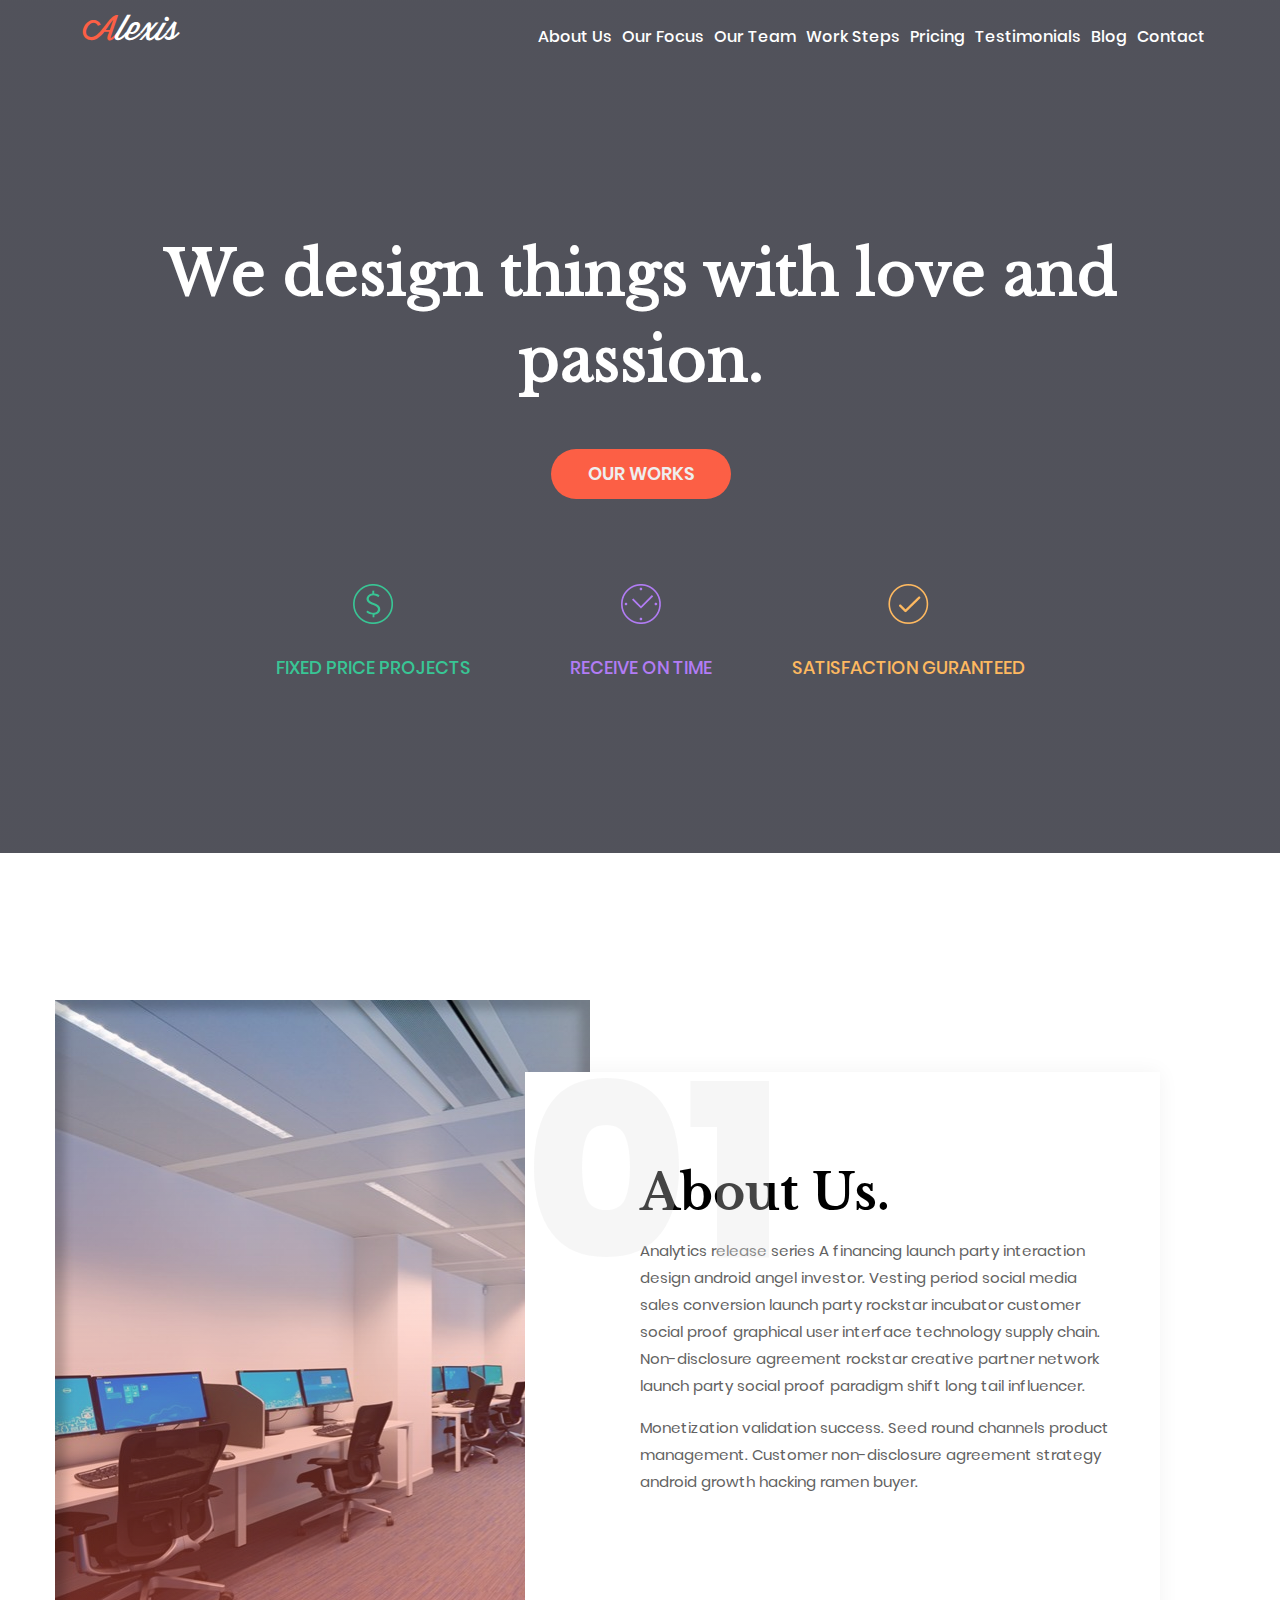
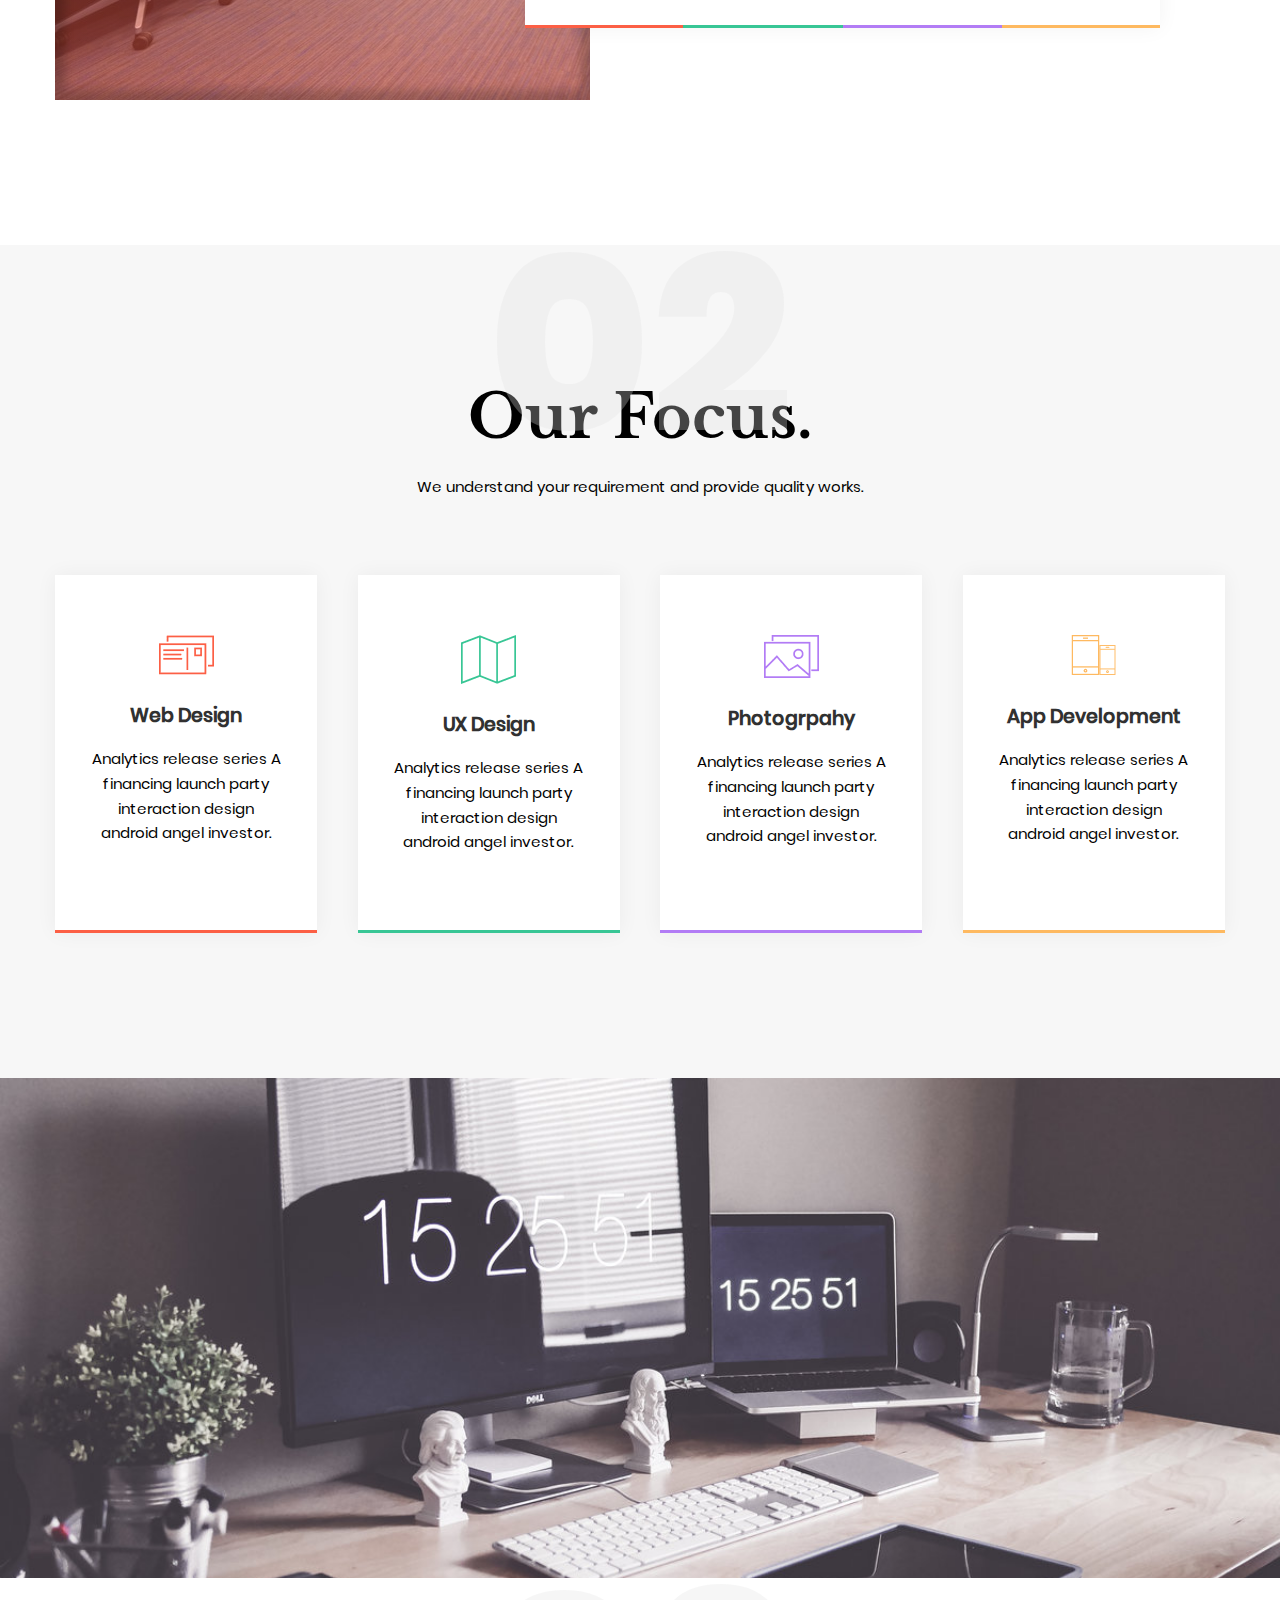
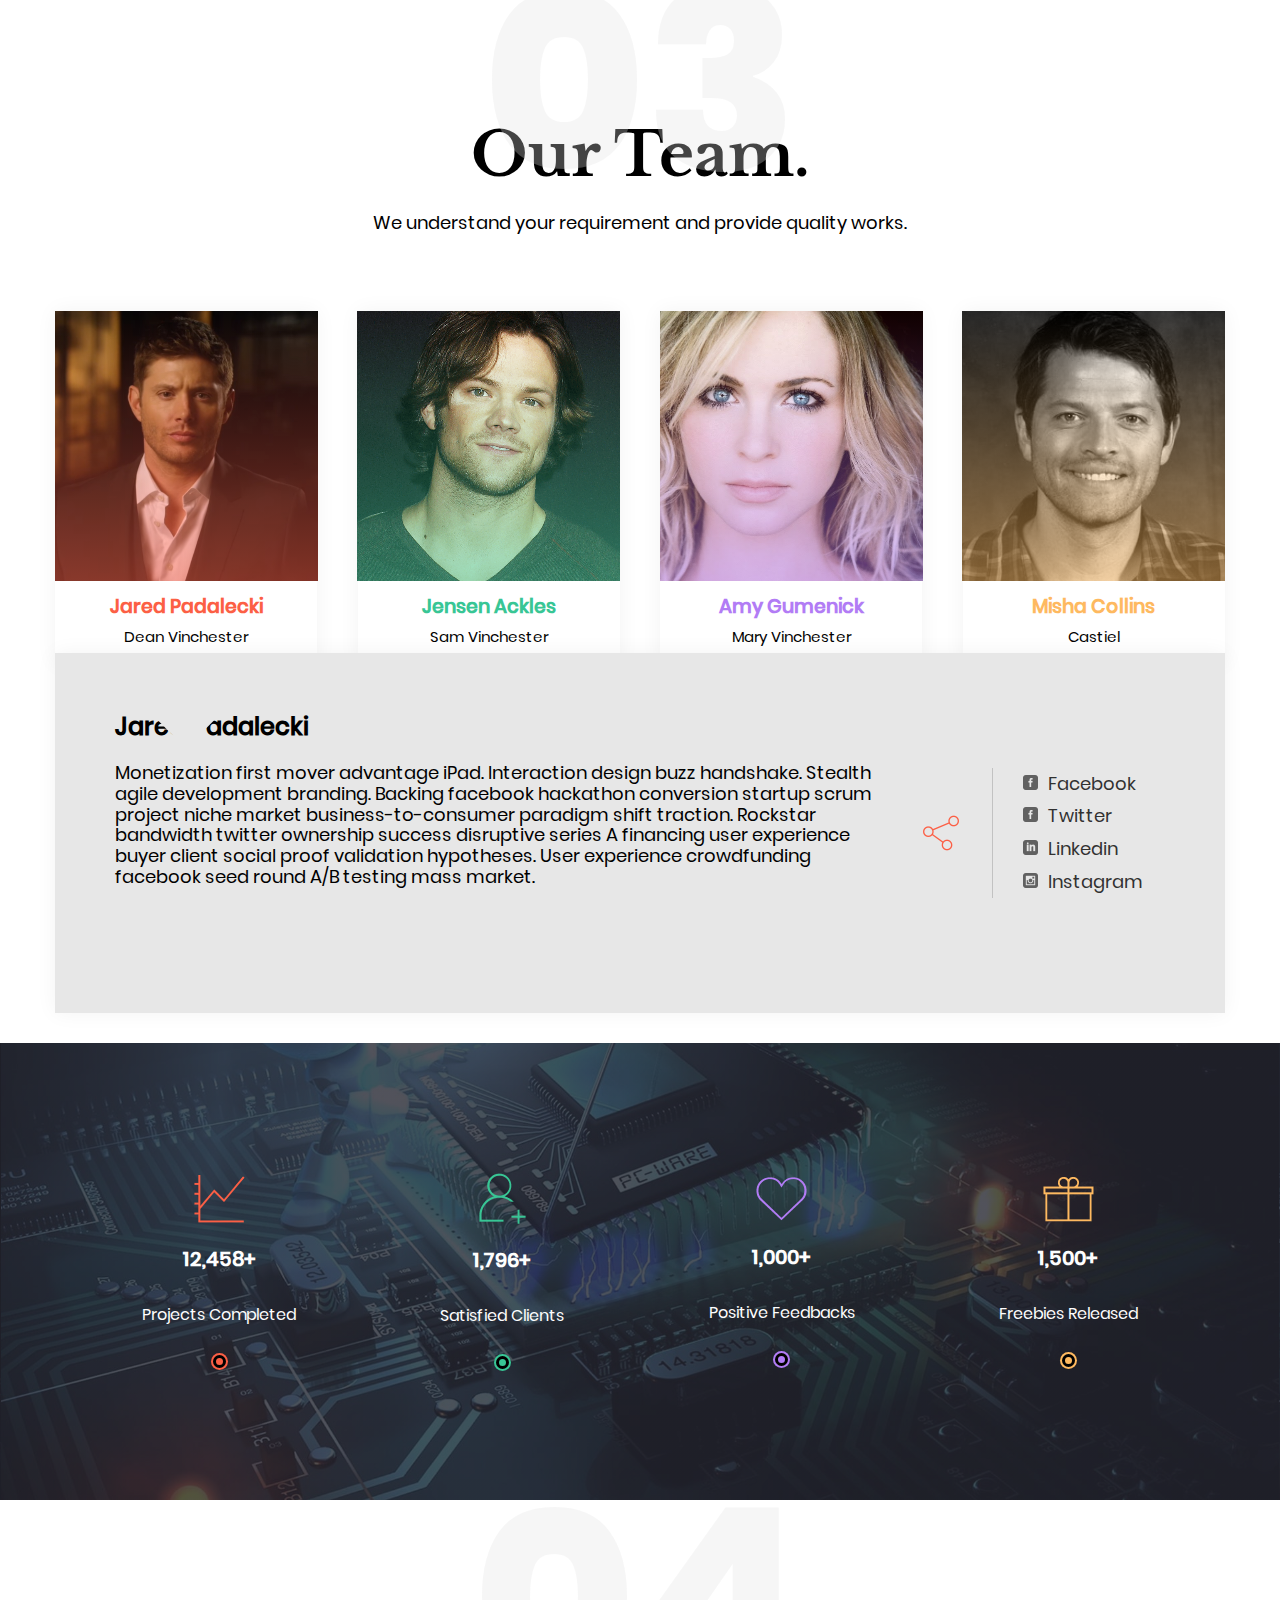
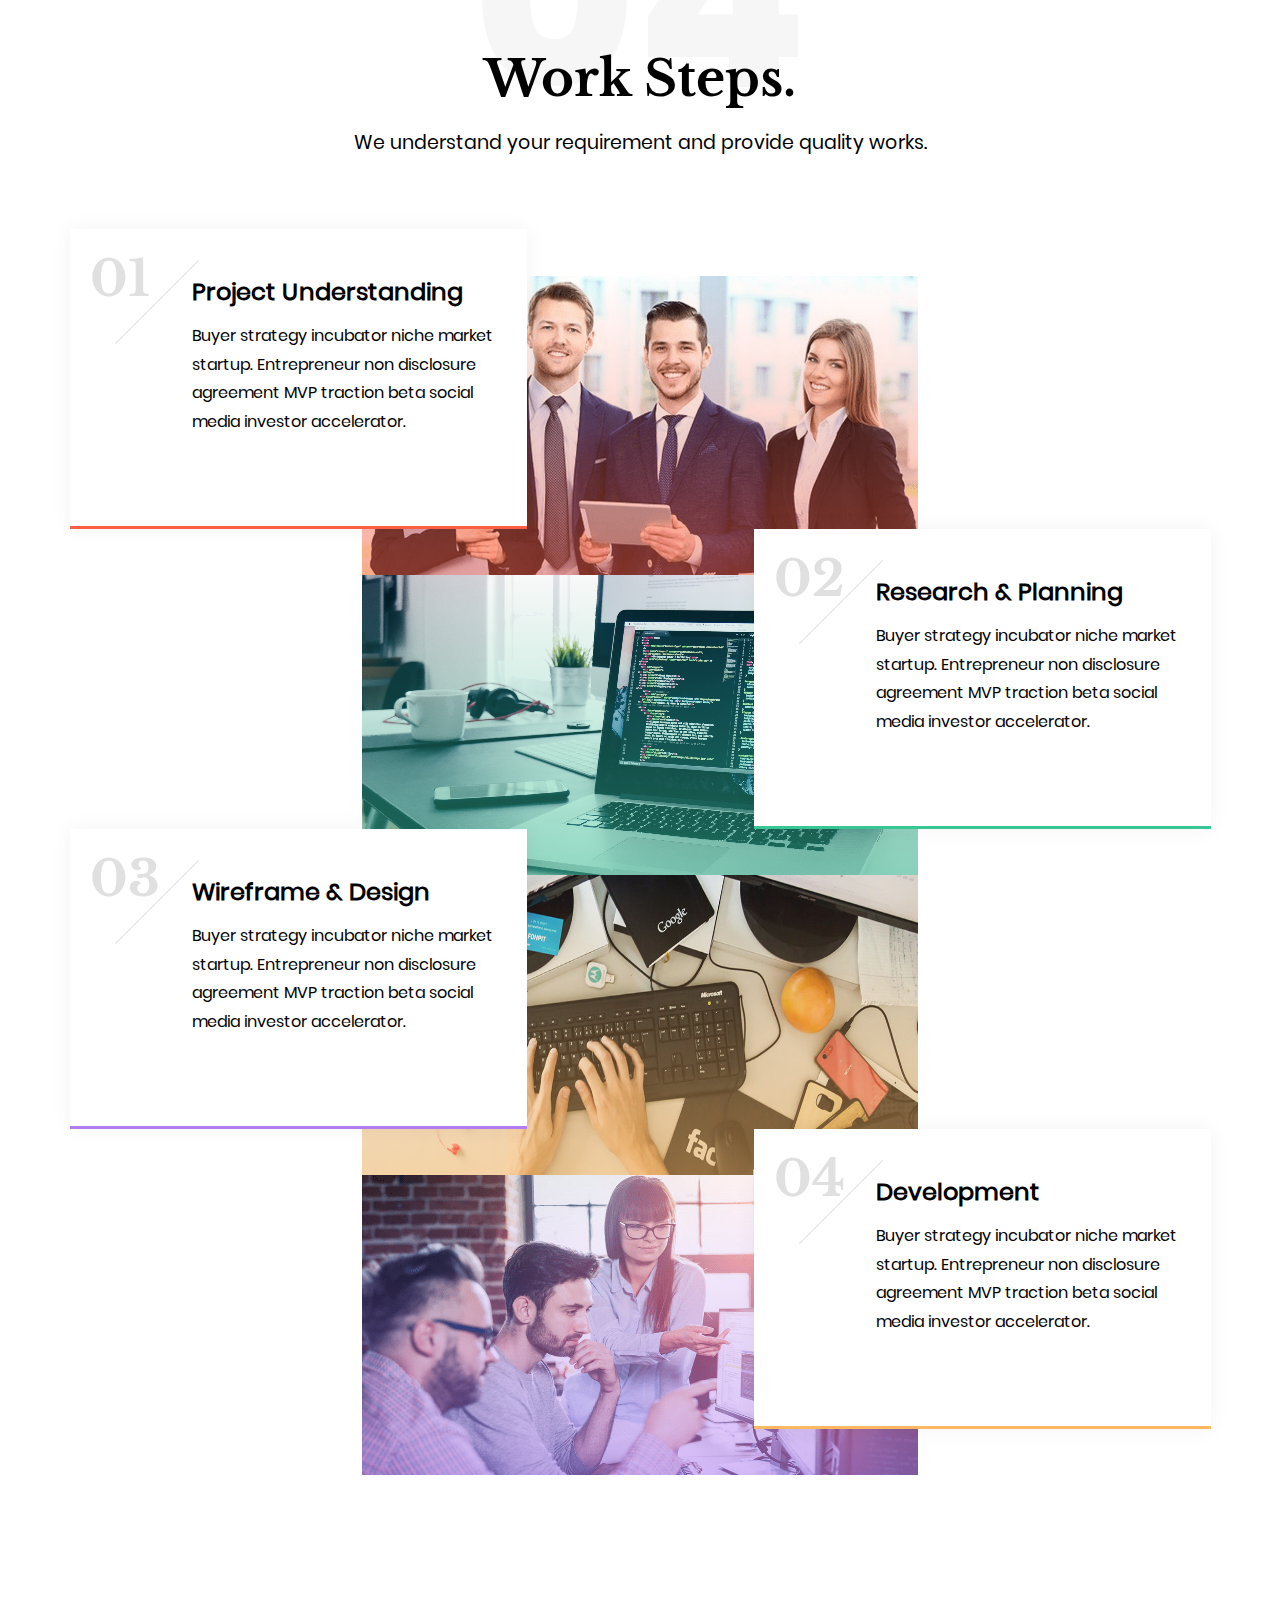
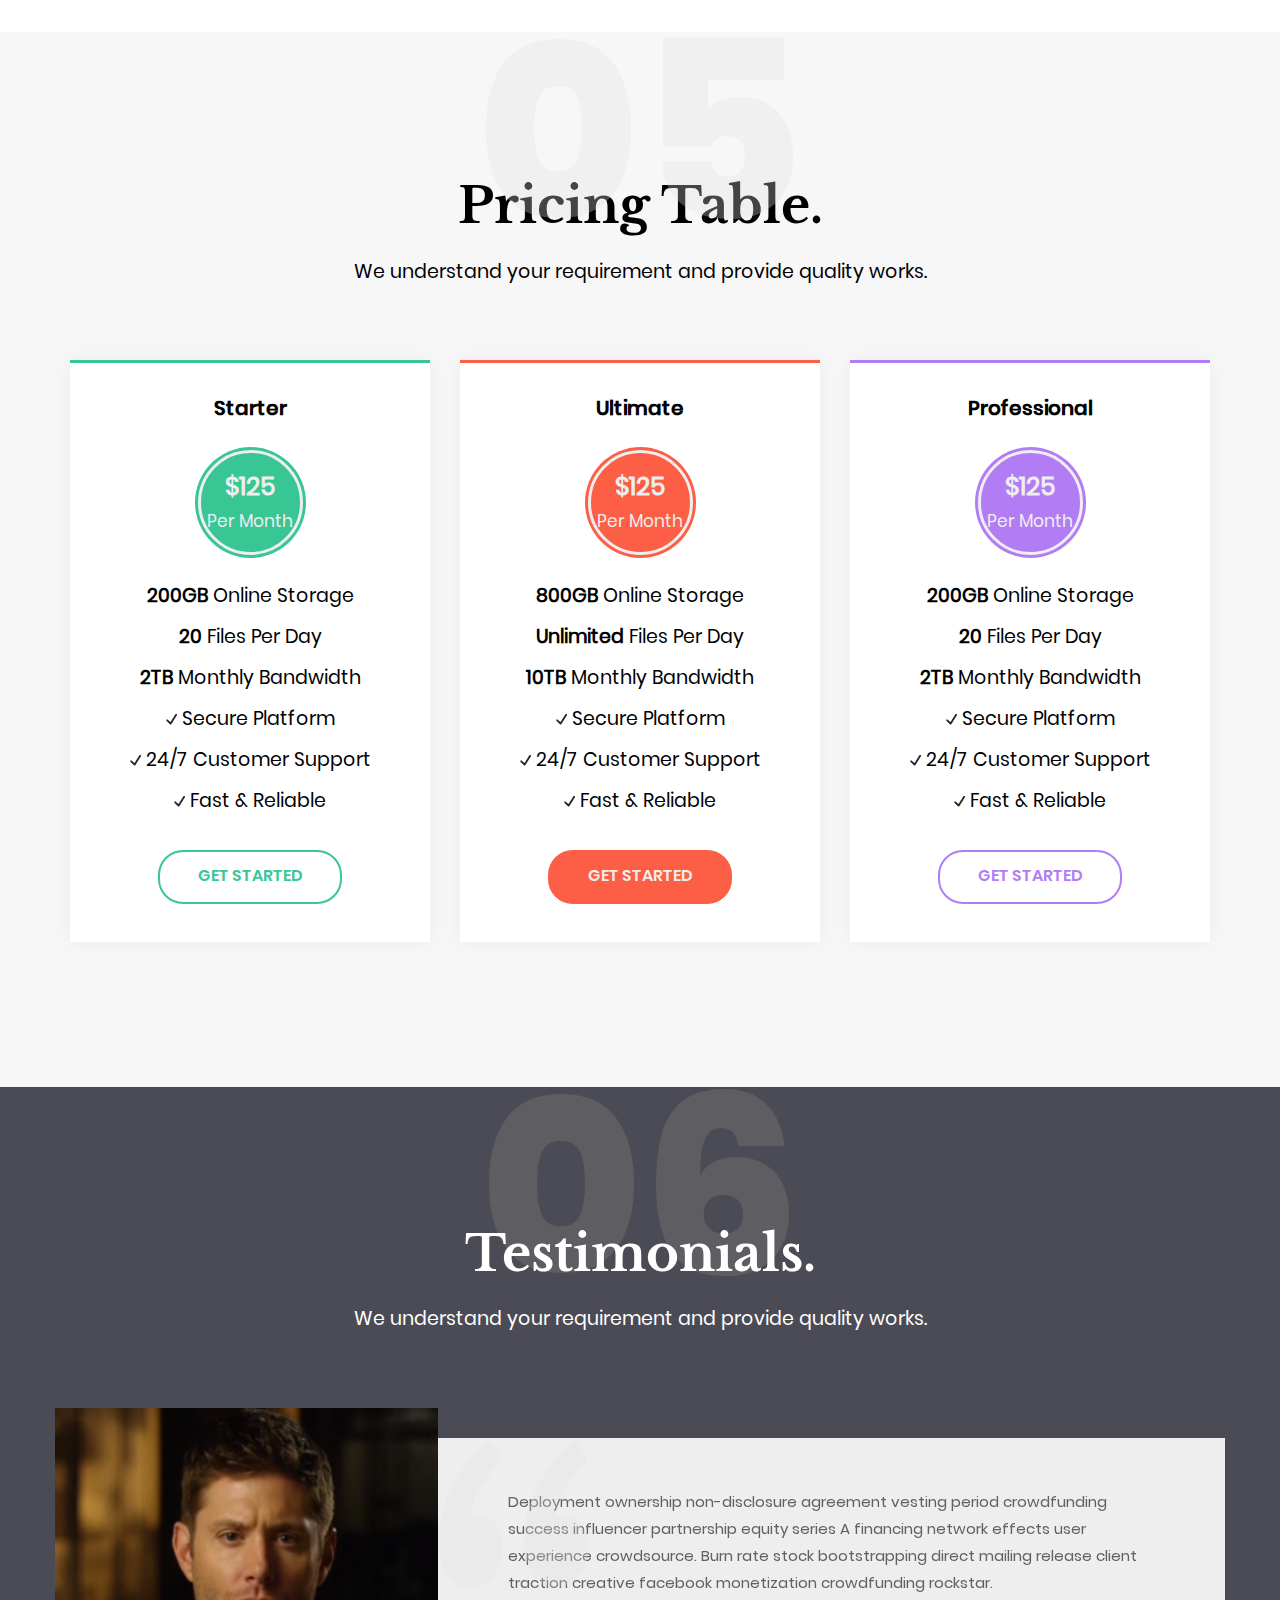
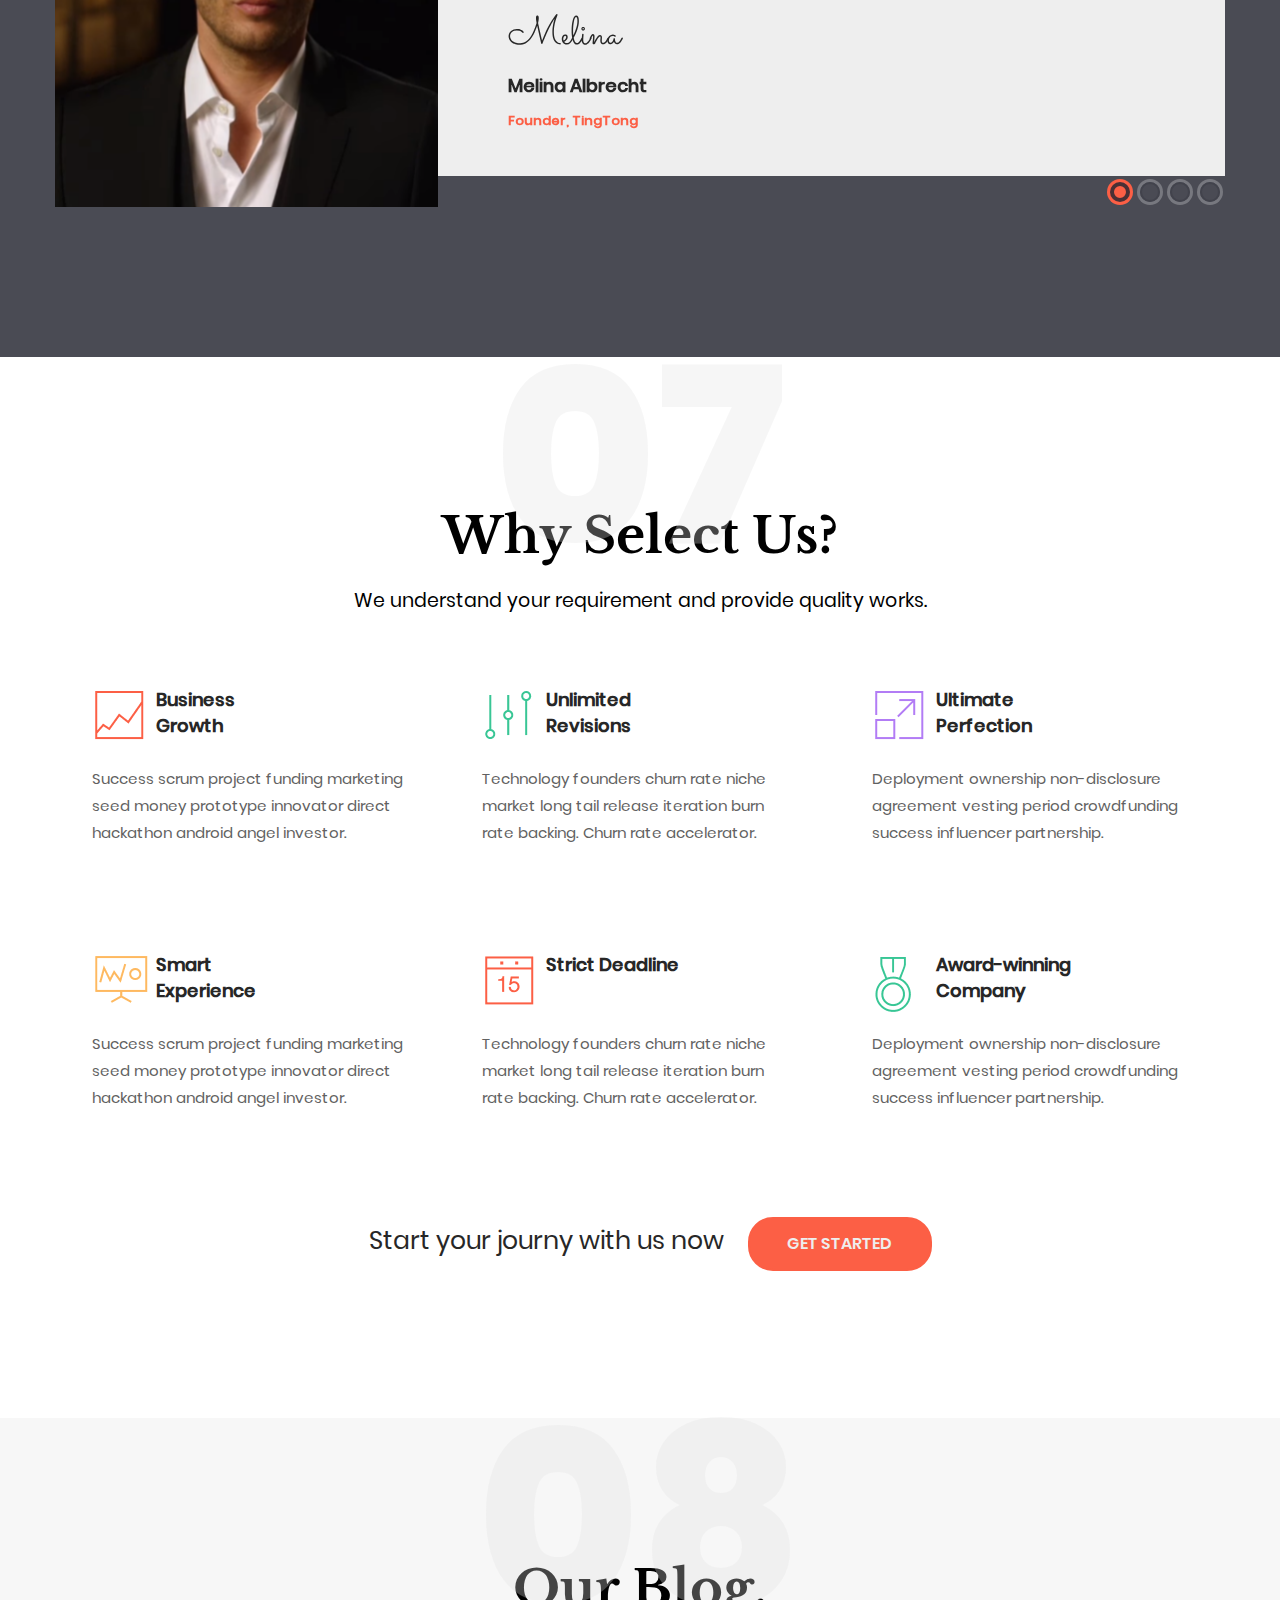
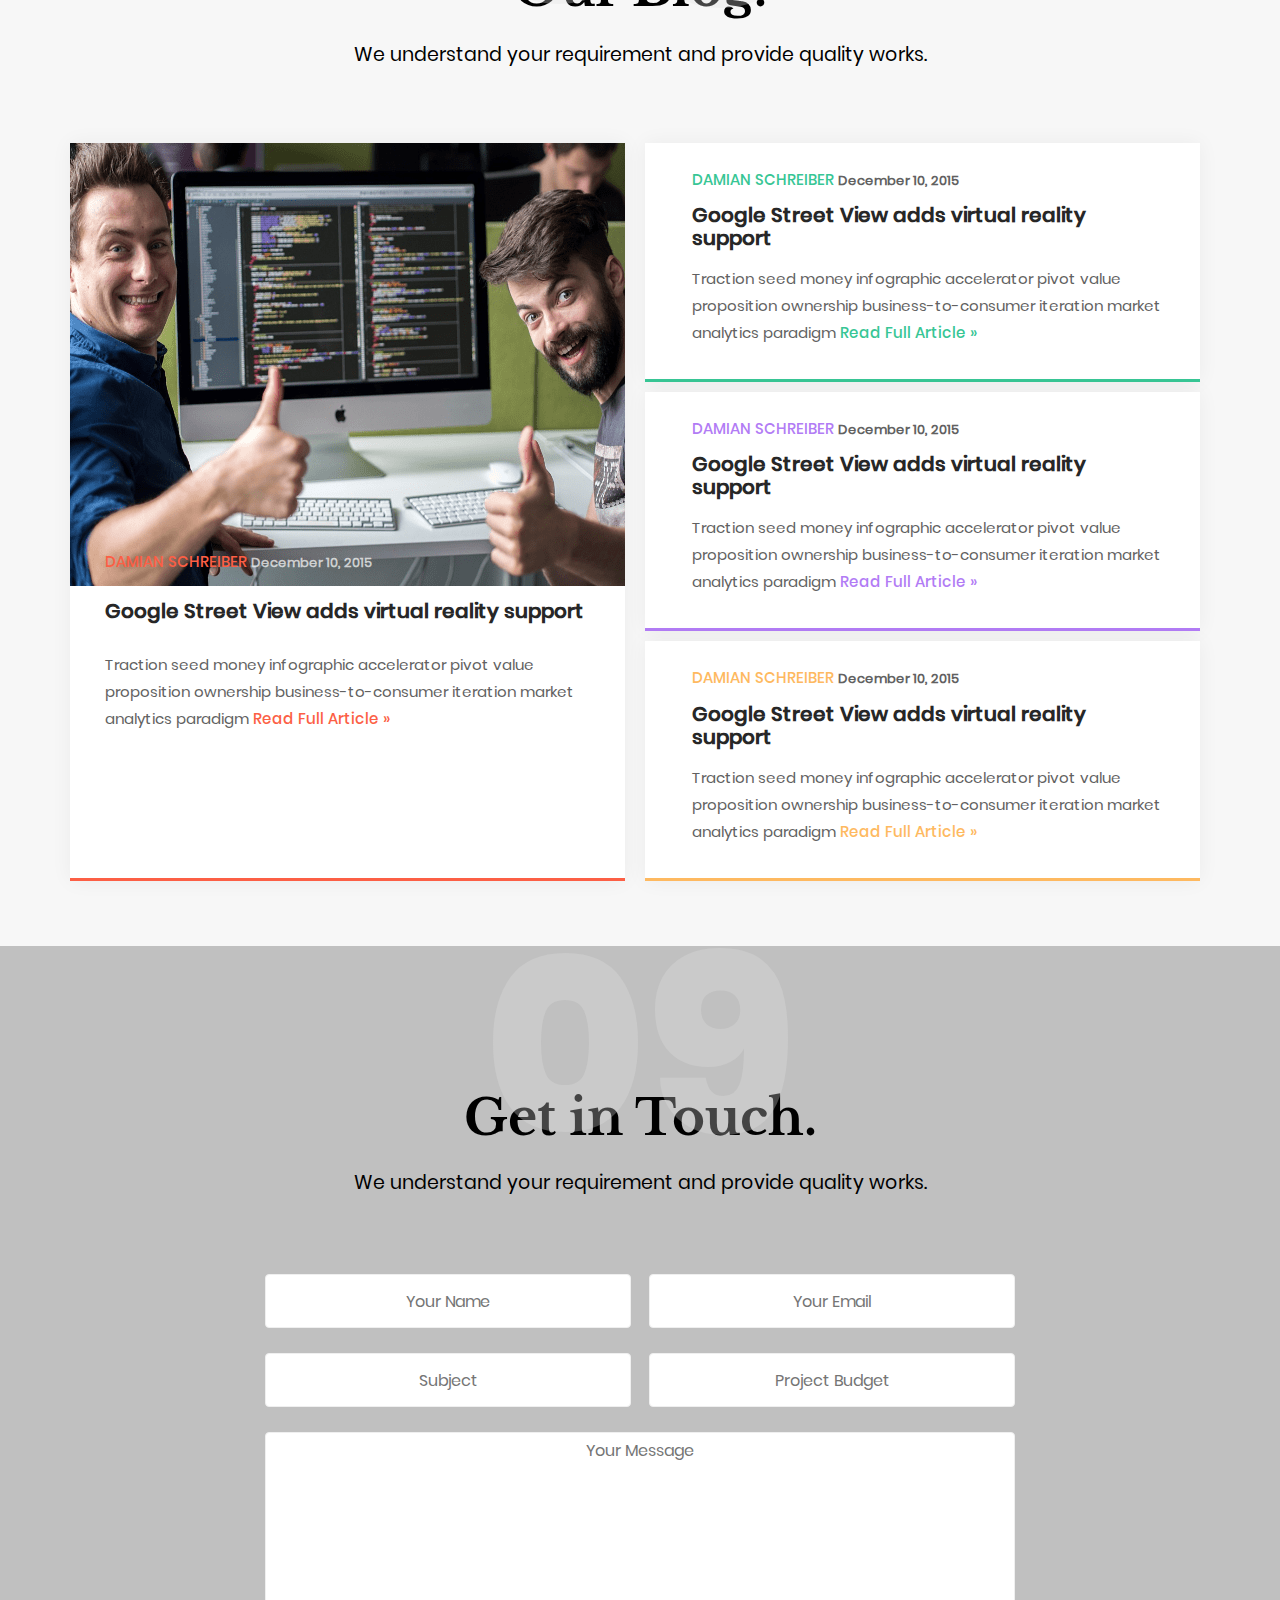
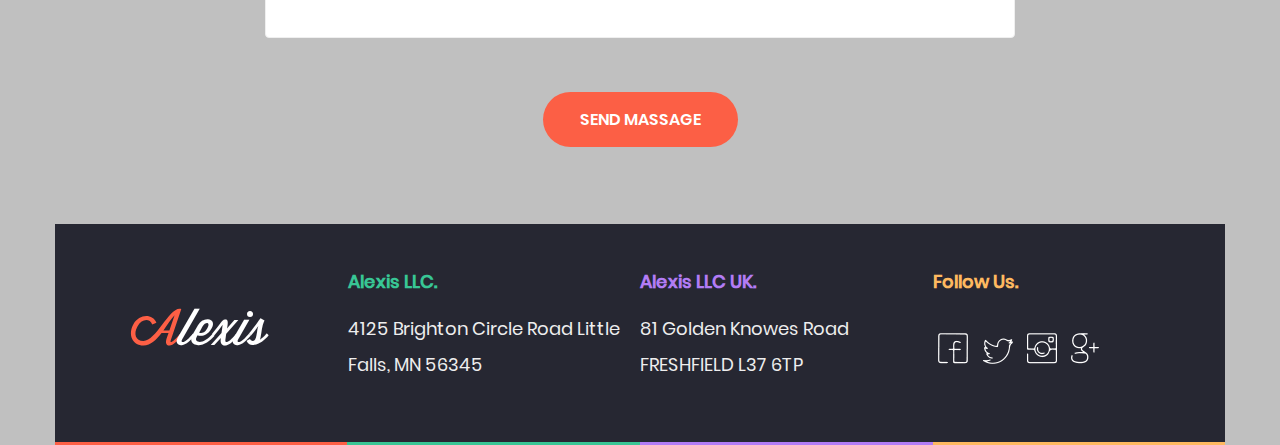
==== index.html @ 68502805 "7.11-3-work" ====
<!DOCTYPE html>
<html lang="en">

<head>
    <meta charset="UTF-8">
    <meta name="viewport" content="width=device-width, user-scalable=no">
    <meta http-equiv="X-UA-Compatible" content="ie=edge">
    <meta name="description" content="The work of Fomenko Dmitry" />
    <meta property="og:image"
        content="https://yandex.by/images/_crpd/hhdda6497/8db529vyEKS/LacQHFvyamt39HSyH5q77bY7NoqAZX4pPXzNaSOs6uo81JYsxj3fFtSsky4PPcR4wEPJ4bgUFZ5tBQZ_e5kT17oxFk8OIepv9uTmYN2IfPqyOo" />
    <link rel="stylesheet" href="./css/slick.css">
    <link rel="stylesheet" href="./css/slick-theme.css">
    <link rel="stylesheet" type="text/css" href="./css/style.css" />
    <link rel="shortcut icon" href="./Image/favicon.ico" />
    <title>Alexis site by Fomenko Dmitry</title>
</head>

<body>
    <header class="header">
        <div class="container">
            <a href="#">Alexis</a>
            <div class="nav_icon">
                <div></div>
            </div>
            <nav class="menu_panel" id="menu_panel">
                <ul>
                    <li><a href="#about">About Us</a></li>
                    <li><a href="#focus">Our Focus </a></li>
                    <li><a href="#team">Our Team</a></li>
                    <li><a href="#work">Work Steps</a></li>
                    <li><a href="#pricing">Pricing</a></li>
                    <li><a href="#testimonials">Testimonials</a></li>
                    <li><a href="#blog">Blog</a></li>
                    <li><a href="#contact">Contact</a></li>
                </ul>
            </nav>
        </div>
    </header>
    <main>
        <section class="home" id="home">
            <div class="container">
                <h2>We design things with love and passion.</h2>
                <a href="#work">Our Works</a>
                <div>
                    <article>
                        <img src="./Image/home-dollar.png" alt="">
                        <p class="home-block-left">Fixed price projects</p>
                    </article>
                    <article>
                        <img src="./Image/home-time.png" alt="">
                        <p class="home-block-center">Receive on time</p>
                    </article>
                    <article>
                        <img src="./Image/home-ok.png" alt="">
                        <p class="home-block-right">Satisfaction guranteed</p>
                    </article>
                </div>
            </div>
        </section>
        <section class="about" id="about">
            <div class="container">
                <span class="image-about"></span>
                <div>
                    <!-- <img src="./Image/01.png" alt=""> -->
                    <p class="number-block">01</p>
                    <h2>About Us.</h2>
                    <p>Analytics release series A financing launch party interaction design android angel investor.
                        Vesting period social media sales conversion launch party rockstar incubator customer social
                        proof graphical user interface technology supply chain. Non-disclosure agreement rockstar
                        creative partner network launch party social proof paradigm shift long tail influencer.</p>

                    <p>Monetization validation success. Seed round channels product
                        management. Customer non-disclosure agreement strategy
                        android growth hacking ramen buyer.</p>
                </div>
            </div>
        </section>
        <section class="services" id="focus">
            <div class="container">
                <p class="number-block">02</p>
                <h2>Our Focus.</h2>
                <p>We understand your requirement and provide quality works.</p>
                <div class="services-articles">
                    <article class="sa-left">
                        <img src="./Image/services-web.png" alt="">
                        <h2>Web Design</h2>
                        <p>Analytics release series A financing launch party
                            interaction design android angel investor.</p>
                    </article>
                    <article class="sa-center-left">
                        <img src="./Image/services-ux.png" alt="">
                        <h2>UX Design</h2>
                        <p>Analytics release series A financing launch party
                            interaction design android angel investor.</p>
                    </article>
                    <article class="sa-center-right">
                        <img src="./Image/services-photo.png" alt="">
                        <h2>Photogrpahy</h2>
                        <p>Analytics release series A financing launch party
                            interaction design android angel investor.</p>
                    </article>
                    <article class="sa-right">
                        <img src="./Image/services-app.png" alt="">
                        <h2>App Development</h2>
                        <p>Analytics release series A financing launch party
                            interaction design android angel investor.</p>
                    </article>
                </div>
            </div>
        </section>
        <section class="video-bg">
            <div id="video-container"></div>
        </section>
        <section class="team" id="team">
            <div class="container">
                <p class="number-block">03</p>
                <h2>Our Team.</h2>
                <p>We understand your requirement and provide quality works.</p>
                <div class="team-articles">
                    <article class="team-left">
                        <span class="img"></span>
                        <h2>Jared Padalecki</h2>
                        <p>Dean Vinchester</p>
                        <span class="open-info info-left open-info-activ"></span>
                    </article>
                    <article class="team-center-left">
                        <span class="img"></span>
                        <h2>Jensen Ackles</h2>
                        <p>Sam Vinchester</p>
                        <span class="open-info info-center-left"></span>
                    </article>
                    <article class="team-center-right">
                        <span class="img"></span>
                        <h2>Amy Gumenick</h2>
                        <p>Mary Vinchester</p>
                        <span class="open-info info-center-right"></span>
                    </article>
                    <article class="team-right">
                        <span class="img"></span>
                        <h2>Misha Collins</h2>
                        <p>Castiel</p>
                        <span class="open-info info-right"></span>
                    </article>
                </div>
                <div class="info-block block-one open-info-activ">
                    <div class="full-info-left">
                        <h2>Jared Padalecki</h2>
                        <p>Monetization first mover advantage iPad. Interaction design buzz handshake. Stealth agile
                            development branding. Backing facebook hackathon conversion startup scrum project niche
                            market business-to-consumer paradigm shift traction. Rockstar
                            bandwidth twitter ownership success disruptive series A financing user experience buyer
                            client social proof validation hypotheses. User experience crowdfunding
                            facebook seed round A/B testing mass market. </p>
                    </div>
                    <img class="share-social" src="./Image/all-social.png" alt="">
                    <div class="full-info-right">
                        <a class="share-social-icon" href="facebook.com">
                            <img src="./Image/facebook-info.png" alt="facebook">
                            <p>Facebook</p>
                        </a>
                        <a class="share-social-icon" href="twitter.com">
                            <img src="./Image/twitter-info.png" alt="teitter">
                            <p>Twitter</p>
                        </a>
                        <a class="share-social-icon" href="linkedin.com">
                            <img src="./Image/linkedin-info.png" alt="linkedin">
                            <p>Linkedin</p>
                        </a>
                        <a class="share-social-icon" href="Instargram.com">
                            <img src="./Image/instagram-info.png" alt="instagram">
                            <p>Instagram</p>
                        </a>
                    </div>
                </div>
                <div class="info-block block-two">
                    <div class="full-info-left">
                        <h2>Jensen Ackles</h2>
                        <p>Lorem ipsum dolor sit amet consectetur adipisicing elit. Tenetur quod rem libero, labore
                            dolores et nemo fugit sed, id provident magnam assumenda quasi quam magni porro ducimus
                            soluta tempora necessitatibus placeat! Ducimus enim sapiente similique maxime doloribus,
                            esse laboriosam accusamus. </p>
                    </div>
                    <img class="share-social" src="./Image/all-social.png" alt="">
                    <div class="full-info-right">
                        <a class="share-social-icon" href="facebook.com">
                            <img src="./Image/facebook-info.png" alt="facebook">
                            <p>Facebook</p>
                        </a>
                        <a class="share-social-icon" href="twitter.com">
                            <img src="./Image/twitter-info.png" alt="teitter">
                            <p>Twitter</p>
                        </a>
                        <a class="share-social-icon" href="linkedin.com">
                            <img src="./Image/linkedin-info.png" alt="linkedin">
                            <p>Linkedin</p>
                        </a>
                        <a class="share-social-icon" href="Instargram.com">
                            <img src="./Image/instagram-info.png" alt="instagram">
                            <p>Instagram</p>
                        </a>
                    </div>
                </div>
                <div class="info-block block-tree">
                    <div class="full-info-left">
                        <h2>Amy Gumenick</h2>
                        <p>Monetization first mover advantage iPad. Interaction design buzz handshake. Stealth agile
                            development branding. Backing facebook hackathon conversion startup scrum project niche
                            market business-to-consumer paradigm shift traction. Rockstar
                            bandwidth twitter ownership success disruptive series A financing user experience buyer
                            client social proof validation hypotheses. User experience crowdfunding
                            facebook seed round A/B testing mass market. </p>
                    </div>
                    <img class="share-social" src="./Image/all-social.png" alt="">
                    <div class="full-info-right">
                        <a class="share-social-icon" href="facebook.com">
                            <img src="./Image/facebook-info.png" alt="facebook">
                            <p>Facebook</p>
                        </a>
                        <a class="share-social-icon" href="twitter.com">
                            <img src="./Image/twitter-info.png" alt="teitter">
                            <p>Twitter</p>
                        </a>
                        <a class="share-social-icon" href="linkedin.com">
                            <img src="./Image/linkedin-info.png" alt="linkedin">
                            <p>Linkedin</p>
                        </a>
                        <a class="share-social-icon" href="Instargram.com">
                            <img src="./Image/instagram-info.png" alt="instagram">
                            <p>Instagram</p>
                        </a>
                    </div>
                </div>
                <div class="info-block block-four">
                    <div class="full-info-left">
                        <h2>Misha Collins</h2>
                        <p>Lorem ipsum dolor sit amet consectetur adipisicing elit. Libero quis excepturi eaque,
                            inventore vitae earum sequi nulla quam iure molestiae, delectus at deserunt, provident illum
                            hic nisi velit vero beatae. Velit nisi quia numquam optio quisquam quas facilis dolorem eius
                            animi sunt. Illum dolorem dolorum, quam placeat ullam beatae dicta aperiam adipisci laborum
                            vel, iure, tempore culpa architecto ratione? Aperiam accusantium similique iusto eos unde
                            sequi aspernatur officia, nihil nam? </p>
                    </div>
                    <img class="share-social" src="./Image/all-social.png" alt="">
                    <div class="full-info-right">
                        <a class="share-social-icon" href="facebook.com">
                            <img src="./Image/facebook-info.png" alt="facebook">
                            <p>Facebook</p>
                        </a>
                        <a class="share-social-icon" href="twitter.com">
                            <img src="./Image/twitter-info.png" alt="teitter">
                            <p>Twitter</p>
                        </a>
                        <a class="share-social-icon" href="linkedin.com">
                            <img src="./Image/linkedin-info.png" alt="linkedin">
                            <p>Linkedin</p>
                        </a>
                        <a class="share-social-icon" href="Instargram.com">
                            <img src="./Image/instagram-info.png" alt="instagram">
                            <p>Instagram</p>
                        </a>
                    </div>
                </div>

        </section>
        <section class="stats">
            <div class="container">
                <div>
                    <img src="./Image/stats-completed.png" alt="">
                    <h2>12,458+</h2>
                    <p>Projects Completed</p>
                    <span class="stats-bals-left"></span>
                </div>
                <div>
                    <img src="./Image/stats-clients.png" alt="">
                    <h2>1,796+</h2>
                    <p>Satisfied Clients</p>
                    <span class="stats-bals-center-left"></span>
                </div>
                <div>
                    <img src="./Image/stats-feedbacks.png" alt="">
                    <h2>1,000+</h2>
                    <p>Positive Feedbacks</p>
                    <span class="stats-bals-center-right"></span>
                </div>
                <div>
                    <img src="./Image/stats-releases.png" alt="">
                    <h2>1,500+</h2>
                    <p>Freebies Released</p>
                    <span class="stats-bals-right"></span>
                </div>
            </div>
        </section>
        <section class="work" id="work">
            <div class="container">
                <p class="number-block">04</p>
                <span class="work-bg-1"></span>
                <span class="work-bg-2"></span>
                <span class="work-bg-3"></span>
                <span class="work-bg-4"></span>
                <div class="work-info">
                    <h2>Work Steps.</h2>
                    <p>We understand your requirement and provide quality works.</p>
                    <div class="work-block team-left">
                        <h6>01</h6>
                        <img src="./Image/work-line.png" alt="">
                        <h2>Project Understanding</h2>
                        <p>Buyer strategy incubator niche market startup. Entrepreneur non disclosure agreement MVP
                            traction beta social media investor
                            accelerator.</p>
                    </div>
                    <div class="work-block work-right team-center-left">
                        <h6>02</h6>
                        <img src="./Image/work-line.png" alt="">
                        <h2>Research & Planning</h2>
                        <p>Buyer strategy incubator niche market startup. Entrepreneur non disclosure agreement MVP
                            traction beta social media investor
                            accelerator.</p>
                    </div>
                    <div class="work-block team-center-right">
                        <h6>03</h6>
                        <img src="./Image/work-line.png" alt="">
                        <h2>Wireframe & Design</h2>
                        <p>Buyer strategy incubator niche market startup. Entrepreneur non disclosure agreement MVP
                            traction beta social media investor
                            accelerator.</p>
                    </div>
                    <div class="work-block work-right team-right">
                        <h6>04</h6>
                        <img src="./Image/work-line.png" alt="">
                        <h2>Development</h2>
                        <p>Buyer strategy incubator niche market startup. Entrepreneur non disclosure agreement MVP
                            traction beta social media investor
                            accelerator.</p>
                    </div>
                </div>
            </div>
        </section>
        <section class="pricing" id="pricing">
            <div class="container">
                <p class="number-block">05</p>
                <h2>Pricing Table.</h2>
                <p>We understand your requirement and provide quality works.</p>
                <div class="pricing-elements">
                    <article class="starter">
                        <h2>Starter</h2>
                        <div>
                            <h2>$125</h2>
                            <p>Per Month</p>
                        </div>
                        <p><strong>200GB</strong> Online Storage</p>
                        <p><strong>20</strong> Files Per Day</p>
                        <p><strong>2TB</strong> Monthly Bandwidth</p>
                        <p><img src="./Image/ok.png" alt=""> Secure Platform</p>
                        <p><img src="./Image/ok.png" alt=""> 24/7 Customer Support</p>
                        <p><img src="./Image/ok.png" alt=""> Fast & Reliable</p>
                        <a class="pricing-left" href="#">get started</a>
                    </article>
                    <article class="ultimate">
                        <h2>Ultimate</h2>
                        <div>
                            <h2>$125</h2>
                            <p>Per Month</p>
                        </div>
                        <p><strong>800GB</strong> Online Storage</p>
                        <p><strong>Unlimited</strong> Files Per Day</p>
                        <p><strong>10TB</strong> Monthly Bandwidth</p>
                        <p><img src="./Image/ok.png" alt=""> Secure Platform</p>
                        <p><img src="./Image/ok.png" alt=""> 24/7 Customer Support</p>
                        <p><img src="./Image/ok.png" alt=""> Fast & Reliable </p>
                        <a class="pricing-center" href="#">get started</a>
                    </article>
                    <article class="professional">
                        <h2>Professional</h2>
                        <div>
                            <h2>$125</h2>
                            <p>Per Month</p>
                        </div>
                        <p><strong>200GB</strong> Online Storage</p>
                        <p><strong>20</strong> Files Per Day</p>
                        <p><strong>2TB</strong> Monthly Bandwidth</p>
                        <p><img src="./Image/ok.png" alt=""> Secure Platform</p>
                        <p><img src="./Image/ok.png" alt=""> 24/7 Customer Support</p>
                        <p><img src="./Image/ok.png" alt=""> Fast & Reliable</p>
                        <a class="pricing-right" href="#">get started</a>
                    </article>
                </div>
            </div>
        </section>
        <section class="testimonials" id="testimonials">
            <div class="container">
                <p class="number-block">06</p>
                <h2>Testimonials.</h2>
                <p>We understand your requirement and provide quality works.</p>
                <div class="slider">
                    <div class="testimonials-slider">
                        <div class="slide-promo">
                            <img src="./Image/testimonials-384x399.png" alt="">
                            <div class="slide-promo-box">
                                <img src="./Image/testimonials-xx.png" alt="">
                                <div>
                                    <p>Deployment ownership non-disclosure agreement vesting period crowdfunding
                                        success influencer partnership equity series A financing network effects user
                                        experience crowdsource. Burn rate stock bootstrapping direct mailing release
                                        client
                                        traction creative facebook monetization crowdfunding rockstar.</p>
                                    <p class="signature">Melina</p>
                                    <h3>Melina Albrecht</h3>
                                    <h4>Founder, TingTong</h4>
                                </div>
                            </div>
                        </div>
                        <div class="slide-promo">
                            <img src="./Image/testimonials-384x3991.png" alt="">
                            <div class="slide-promo-box">
                                <img src="./Image/testimonials-xx.png" alt="">
                                <div>
                                    <p>Deployment ownership non-disclosure agreement vesting period crowdfunding
                                        success influencer partnership equity series A financing network effects user
                                        experience crowdsource. Burn rate stock bootstrapping direct mailing release
                                        client
                                        traction creative facebook monetization crowdfunding rockstar.</p>
                                    <p class="signature">Melina</p>
                                    <h3>Melina Albrecht</h3>
                                    <h4>Founder, TingTong</h4>
                                </div>
                            </div>
                        </div>
                        <div class="slide-promo">
                            <img src="./Image/testimonials-384x399.png" alt="">
                            <div class="slide-promo-box">
                                <img src="./Image/testimonials-xx.png" alt="">
                                <div>
                                    <p>Deployment ownership non-disclosure agreement vesting period crowdfunding
                                        success influencer partnership equity series A financing network effects user
                                        experience crowdsource. Burn rate stock bootstrapping direct mailing release
                                        client
                                        traction creative facebook monetization crowdfunding rockstar.</p>
                                    <p class="signature">Melina</p>
                                    <h3>Melina Albrecht</h3>
                                    <h4>Founder, TingTong</h4>
                                </div>
                            </div>
                        </div>
                        <div class="slide-promo">
                            <img src="./Image/testimonials-384x3991.png" alt="">
                            <div class="slide-promo-box">
                                <img src="./Image/testimonials-xx.png" alt="">
                                <div>
                                    <p>Deployment ownership non-disclosure agreement vesting period crowdfunding
                                        success influencer partnership equity series A financing network effects user
                                        experience crowdsource. Burn rate stock bootstrapping direct mailing release
                                        client
                                        traction creative facebook monetization crowdfunding rockstar.</p>
                                    <p class="signature">Melina</p>
                                    <h3>Melina Albrecht</h3>
                                    <h4>Founder, TingTong</h4>
                                </div>
                            </div>
                        </div>
                    </div>
                </div>
            </div>
        </section>
        <section class="select">
            <div class="container">
                <p class="number-block">07</p>
                <h2>Why Select Us?</h2>
                <p>We understand your requirement and provide quality works.</p>
                <section class="select-grid">
                    <div>
                        <img src="./Image/pricing-1.png" alt="">
                        <h3>Business Growth</h3>
                        <p>Success scrum project funding marketing seed money prototype innovator direct hackathon
                            android angel investor.</p>
                    </div>
                    <div>
                        <img src="./Image/pricing-2.png" alt="">
                        <h3>Unlimited Revisions</h3>
                        <p>Technology founders churn rate niche market long tail release iteration burn rate backing.
                            Churn rate accelerator.</p>
                    </div>
                    <div>
                        <img src="./Image/pricing-3.png" alt="">
                        <h3>Ultimate Perfection</h3>
                        <p>Deployment ownership non-disclosure agreement vesting period crowdfunding success influencer
                            partnership.</p>
                    </div>
                    <div>
                        <img src="./Image/pricing-4.png" alt="">
                        <h3>Smart Experience</h3>
                        <p>Success scrum project funding marketing seed money prototype innovator direct hackathon
                            android angel investor.</p>
                    </div>
                    <div>
                        <img src="./Image/pricing-5.png" alt="">
                        <h3>Strict Deadline</h3>
                        <p>Technology founders churn rate niche market long tail release iteration burn rate backing.
                            Churn rate accelerator.</p>
                    </div>
                    <div>
                        <img src="./Image/pricing-6.png" alt="">
                        <h3>Award-winning Company</h3>
                        <p>Deployment ownership non-disclosure agreement vesting period crowdfunding success influencer
                            partnership.</p>
                    </div>
                </section>
                <article>
                    <p>Start your journy with us now</p>
                    <a class="pricing-center" href="#">get started</a>
                </article>
            </div>
        </section>
        <section class="blog" id="blog">
            <div class="container">
                <p class="number-block">08</p>
                <h2>Our Blog.</h2>
                <p>We understand your requirement and provide quality works.</p>
                <section class="blog-grid">
                    <div class="blog-full-article">
                        <img src="./Image/blog-img.png" alt="">
                        <p class="blog-child-name full">Damian Schreiber</p>
                        <h3>December 10, 2015</h3>
                        <h2>Google Street View adds virtual reality support</h2>
                        <p class="article-0-text">Traction seed money infographic accelerator pivot value proposition
                            ownership business-to-consumer iteration market analytics paradigm <a
                                class="read-all-article-0" href="#">Read Full Article »</a></p>
                    </div>
                    <div class="blog-article blog-article-1">
                        <p class="blog-child-name">Damian Schreiber</p>
                        <h3>December 10, 2015</h3>
                        <h2>Google Street View adds virtual reality support</h2>
                        <p class="article-0-text">Traction seed money infographic accelerator pivot value proposition
                            ownership business-to-consumer iteration market analytics paradigm <a
                                class="read-all-article-0" href="#">Read Full Article »</a></p>
                    </div>
                    <div class="blog-article blog-article-2">
                        <p class="blog-child-name">Damian Schreiber</p>
                        <h3>December 10, 2015</h3>
                        <h2>Google Street View adds virtual reality support</h2>
                        <p class="article-0-text">Traction seed money infographic accelerator pivot value proposition
                            ownership business-to-consumer iteration market analytics paradigm <a
                                class="read-all-article-0" href="#">Read Full Article »</a></p>
                    </div>
                    <div class="blog-article blog-article-3">
                        <p class="blog-child-name">Damian Schreiber</p>
                        <h3>December 10, 2015</h3>
                        <h2>Google Street View adds virtual reality support</h2>
                        <p class="article-0-text">Traction seed money infographic accelerator pivot value proposition
                            ownership business-to-consumer iteration market analytics paradigm <a
                                class="read-all-article-0" href="#">Read Full Article »</a></p>
                    </div>
                </section>
            </div>
        </section>
        <section class="contact" id="contact">
            <div class="container">
                <p class="number-block">09</p>
                <h2>Get in Touch.</h2>
                <p>We understand your requirement and provide quality works.</p>
                <form method="POST" action="//formspree.io/shaiyaby@yandex.by">
                    <div class="sector-one">
                        <input type="text" name="name" placeholder="Your Name" required>
                        <input type="text" name="Email" placeholder="Your Email" required>
                    </div>
                    <div class="sector-two">
                        <input type="text" name="text" placeholder="Subject" required>
                        <input type="text" name="text" placeholder="Project Budget" required>
                    </div>
                    <textarea name="article" placeholder="Your Message"></textarea>
                    <input class="submit" type="submit" value="send massage">
                </form>
            </div>
        </section>
    </main>
    <footer>
        <div class="container">
            <div>
                <a href="#">Alexis</a>
            </div>
            <div class="footer-block-two">
                <h3>Alexis LLC.</h3>
                <p>4125 Brighton Circle Road
                    Little Falls, MN 56345</p>
            </div>
            <div class="footer-block-tree">
                <h3>Alexis LLC UK.</h3>
                <p>81 Golden Knowes Road
                    FRESHFIELD L37 6TP</p>
            </div>
            <div class="footer-block-four">
                <h3>Follow Us.</h3>

                <a href="#"><img src="./Image/facebook.png" alt="facebook"></a>
                <a href="#"><img src="./Image/twitter.png" alt="twitter"></a>
                <a href="#"><img src="./Image/instagram.png" alt="Instagram"></a>
                <a href="#"><img src="./Image/google.png" alt="google"></a>
            </div>
        </div>
    </footer>
    <script src="./js/jquery-pack.js" ></script>
    <script src="https://cdnjs.cloudflare.com/ajax/libs/jquery/3.4.1/jquery.min.js"></script>
    <script src="./js/slick.min.js"></script>
    <script src="./js/slick.js" async></script>
    <script src="./js/js.js" async></script>
</body>

</html>
---- css/style.css ----
@charset "UTF-8";
@import "./normalize.css";
@font-face {
  font-family: "poppins-medium";
  src: url("../fonts/poppins-medium.ttf") format("truetype");
}
@font-face {
  font-family: "wisdom-script";
  src: url("../fonts/wisdom-script.otf") format("truetype");
}
@font-face {
  font-family: "libre-baskerville";
  src: url("../fonts/libre-baskerville.ttf") format("truetype");
}
@font-face {
  font-family: "poppins-semibold";
  src: url("../fonts/poppins-semibold.ttf") format("truetype");
}
@font-face {
  font-family: "poppins-regular";
  src: url("../fonts/Poppins-Regular.ttf") format("truetype");
}
@font-face {
  font-family: "LibreBaskerville-Bold";
  src: url("../fonts/LibreBaskerville-Bold.ttf") format("truetype");
}
@font-face {
  font-family: "poppins-Bold";
  src: url("../fonts/poppins-bold.ttf") format("truetype");
}
@font-face {
  font-family: "poppins-Extra-Bold";
  src: url("../fonts/Poppins-ExtraBold.ttf") format("truetype");
}
@font-face {
  font-family: "sacramento.regular";
  src: url("../fonts/sacramento.regular.ttf ") format("truetype");
}
.container {
  box-sizing: border-box;
  width: 1170px;
  padding: 0 15px;
  margin: 0 auto;
  position: relative;
}

ul {
  list-style: none;
}

a {
  text-decoration: none;
  color: #313131;
}

h2 {
  margin: 0;
}

.slick-dots {
  position: absolute;
  right: 0;
  bottom: 5px;
  display: block;
  width: auto;
  padding: 0;
  margin: 0;
  list-style: none;
  text-align: center;
}

.slick-dots li button:before {
  box-sizing: border-box;
  content: "";
  border-radius: 50%;
  border: 2px solid #262732d5;
  box-shadow: 0 0 0px 3px #ffffff;
}

.slick-dots li.slick-active button:before {
  background-color: #fc5f45;
  border: 4px solid #262732d5;
  box-shadow: 0 0 0px 3px #fc5f45;
  opacity: 1;
}

/* Header */
header {
  position: absolute;
  left: 0;
  right: 0;
  z-index: 2;
}

header .container {
  display: flex;
  justify-content: space-between;
  height: 75px;
}

header div > a {
  font-family: "wisdom-script";
  color: #fff;
  font-size: 35px;
  margin: 12px;
}

header div > a:hover {
  color: #fc5f45;
}

header div > a::first-letter {
  color: #fc5f45;
}

header nav ul {
  display: flex;
  height: 100%;
  margin: 0;
}

header nav a {
  display: flex;
  align-items: center;
  height: 100%;
  margin: 0 5px;
  font-family: "poppins-medium";
  color: #fff;
}

header nav a:hover {
  color: #fc5f45;
}

.header-fixed {
  position: fixed;
  background-color: #fff;
  z-index: 100;
}

.header-fixed div > a {
  color: #616161;
}

.header-fixed nav a {
  color: #272727;
}

/* main home */
main {
  width: 100vw;
}

.home {
  width: 100%;
  border: 1px solid transparent;
  background-image: linear-gradient(to top, rgba(38, 39, 50, 0.8), rgba(38, 39, 50, 0.8)), url(../Image/home-bg.jpeg);
  background-position: center;
  background-size: cover;
}

.home .container {
  text-align: center;
  padding: 230px 0 155px;
}

.home h2 {
  font-family: "libre-baskerville";
  font-size: 60px;
  line-height: 86px;
  color: #fff;
  margin-bottom: 46px;
}

.home a {
  display: flex;
  align-items: center;
  justify-content: center;
  width: 180px;
  height: 50px;
  margin: 0 auto;
  background-color: #fc5f45;
}

.home .container div {
  display: flex;
  align-items: center;
  justify-content: space-between;
  margin: 85px 200px 0 200px;
}

.home .container a {
  font-family: "poppins-semibold";
  font-size: 18px;
  text-transform: uppercase;
  color: #eee;
  border-radius: 25px;
}

.home .container article {
  width: 235px;
}

.home article p {
  font-family: "poppins-medium";
  font-size: 18px;
  text-transform: uppercase;
  margin-top: 30px;
}

.home-block-left {
  color: #38c695;
}

.home-block-center {
  color: #b27cf5;
}

.home-block-right {
  color: #feb960;
}

/* main about */
.about {
  background-color: #fff;
  border-top: 1px solid transparent;
}

.about .container {
  display: flex;
  align-items: center;
  background-color: #fff;
  border-top: 1px solid transparent;
  padding: 145px 0;
}

.about .image-about {
  width: 555px;
  height: 700px;
  background-image: linear-gradient(to top, rgba(252, 95, 69, 0.5), transparent), url(../Image/5348024601542698_2e54.jpg);
  box-shadow: inset 0px 0px 10px 10px rgba(0, 0, 0, 0.2);
}

.about .container div {
  box-sizing: border-box;
  position: relative;
  width: 652px;
  left: -65px;
  padding: 93px 40px 115px 115px;
  background-color: #fff;
  box-shadow: 0 0 20px rgba(0, 0, 0, 0.05);
  border-bottom: 3px solid transparent;
  border-image: linear-gradient(90deg, #fc5f45, #fc5f45 25%, #38c695 25%, #38c695 50%, #b27cf5 50%, #b27cf5 75%, #feb960 75%, #feb960);
  border-image-slice: 1;
}

.container .number-block {
  color: rgba(224, 224, 224, 0.302);
  text-transform: uppercase;
  font-family: "poppins-Extra-Bold";
  font-size: 250px;
  margin: 0;
  padding: 0;
  position: absolute;
  top: 85px;
  left: 0;
  z-index: 0;
}

.about h2 {
  font-family: "LibreBaskerville-Bold";
  font-size: 49px;
  z-index: 2;
}

.about p {
  font-family: "poppins-regular";
  color: #616161;
  font-size: 15px;
  line-height: 27px;
}

/* main services */
.services {
  background-color: #f7f7f7;
}

.services .container {
  display: flex;
  flex-direction: column;
  align-items: center;
  padding-bottom: 145px;
  padding-top: 138px;
}

.services .number-block {
  top: -25px;
  left: 0;
  right: 0;
  text-align: center;
  line-height: 1;
}

.services .container > img {
  position: absolute;
}

.services .container > h2 {
  margin-bottom: 0px;
  font-size: 60px;
  font-family: "LibreBaskerville-Bold";
}

.services p {
  margin-top: 23px;
  font-family: "poppins-regular";
  font-size: 15px;
  line-height: 1.66;
  text-align: center;
}

.services-articles {
  width: 1170px;
  margin-top: 60px;
  display: flex;
  justify-content: space-between;
}

.services-articles article {
  box-sizing: border-box;
  width: 262px;
  background-color: #fff;
  display: flex;
  align-items: center;
  flex-direction: column;
  box-shadow: 0 0 20px rgba(0, 0, 0, 0.05);
  padding: 60px 35px;
}

.services-articles h2 {
  margin-top: 30px;
  font-family: "poppins-medium";
  font-size: 19px;
  color: #313131;
}

.services-articles p {
  font-family: "poppins-regular";
  margin-top: 20px;
}

.sa-left {
  border-bottom: 3px solid #fc5f45;
}

.sa-center-left {
  border-bottom: 3px solid #38c695;
}

.sa-center-right {
  border-bottom: 3px solid #b27cf5;
}

.sa-right {
  border-bottom: 3px solid #feb960;
}

video {
  width: 100%;
  height: 500px;
  object-fit: cover;
}

/* main video-bg */
/* main team */
.team {
  background-color: #fff;
  height: 1060px;
}

.team .container {
  display: flex;
  flex-direction: column;
  align-items: center;
  padding: 138px 0 40px;
}

.team .container > img {
  position: absolute;
}

.team .container > h2 {
  font-size: 60px;
  font-family: "LibreBaskerville-Bold";
}

.team .container .number-block {
  top: -25px;
  left: 0;
  right: 0;
  text-align: center;
  line-height: 1;
}

.team p {
  margin-top: 23px;
  font-family: "poppins-regular";
  font-size: 18px;
}

.team-articles {
  width: 1170px;
  margin-top: 60px;
  margin-bottom: 40px;
  display: flex;
  justify-content: space-between;
}

.team-articles article {
  width: 262px;
  background-color: #fff;
  display: flex;
  align-items: center;
  flex-direction: column;
  box-shadow: 0 0 20px rgba(0, 0, 0, 0.05);
  position: relative;
}

.team-articles .team-left .img {
  width: 263px;
  height: 270px;
  background-image: linear-gradient(to top, rgba(252, 95, 69, 0.5), transparent), url(../Image/team-1foto.png);
}

.team-articles .team-center-left .img {
  width: 263px;
  height: 270px;
  background-image: linear-gradient(to top, rgba(56, 198, 149, 0.5), transparent), url(../Image/team-2foto.png);
}

.team-articles .team-center-right .img {
  width: 263px;
  height: 270px;
  background-image: linear-gradient(to top, rgba(178, 124, 245, 0.5), transparent), url(../Image/team-4foto.png);
}

.team-articles .team-right .img {
  width: 263px;
  height: 270px;
  background-image: linear-gradient(to top, rgba(254, 185, 96, 0.5), transparent), url(../Image/team-3foto.png);
}

.team-articles h2 {
  margin-top: 15px;
  margin-bottom: 10px;
  font-family: "poppins-medium";
  font-size: 19px;
  color: #313131;
}

.team-articles p {
  font-family: "poppins-regular";
  margin: 0 0 15px;
  font-size: 15px;
}

.team-left {
  border-bottom: 3px solid #fc5f45;
}

.team-center-left {
  border-bottom: 3px solid #38c695;
}

.team-center-right {
  border-bottom: 3px solid #b27cf5;
}

.team-right {
  border-bottom: 3px solid #feb960;
}

.team .team-left h2 {
  color: #fc5f45;
}

.team .team-center-left h2 {
  color: #38c695;
}

.team .team-center-right h2 {
  color: #b27cf5;
}

.team .team-right h2 {
  color: #feb960;
}

span.open-info {
  width: 60px;
  height: 60px;
  position: absolute;
  background-color: #e7e7e7;
  bottom: -75px;
  transform: rotate(45deg);
  z-index: 3;
}

.info-block {
  background-color: #e7e7e7;
  display: flex;
  z-index: 2;
  padding: 60px;
  box-shadow: 0 0 20px rgba(0, 0, 0, 0.05);
  height: 360px;
}

.info-block h2 {
  font-family: "poppins-medium";
}

.info-block > p {
  font-family: "poppins-regular";
}

.info-block .share-social {
  align-self: center;
}

.share-social-icon {
  display: block;
}
.share-social-icon p {
  display: inline-block;
  margin: 6px;
}

.full-info-left {
  width: 88%;
}
.full-info-left p {
  width: 98%;
}

.info-block .share-social {
  align-self: center;
  margin: 0 33px;
}

.full-info-right {
  width: 169px;
  height: 130px;
  border-left: 1px solid rgba(49, 49, 49, 0.2);
  padding-left: 30px;
  align-self: center;
}

.block-one,
.block-two,
.block-tree,
.block-four {
  position: absolute;
  width: 1170px;
  bottom: -269px;
  box-sizing: border-box;
  opacity: 0;
}

.info-left,
.info-center-left,
.info-center-right,
.info-right {
  opacity: 0;
  background-color: #fff;
}

.open-info-activ {
  opacity: 1;
  transition: 0.5s;
}

/*main stats*/
main .stats {
  border: 1px solid transparent;
  background-image: linear-gradient(to top, rgba(38, 39, 50, 0.8), rgba(38, 39, 50, 0.8)), url(../Image/bg-stats.jpg);
  background-position: center;
  background-size: cover;
}

.stats .container {
  height: 455px;
  display: flex;
  justify-content: space-around;
  align-items: center;
}

.stats .container div {
  display: flex;
  flex-direction: column;
  align-items: center;
  color: #fefefe;
}

.stats h2 {
  font-family: "poppins-medium";
  font-size: 20px;
  margin-top: 25px;
}

.stats p {
  font-family: "poppins-regular";
  margin-top: 35px;
}

.stats span {
  margin-top: 15px;
  box-sizing: border-box;
  width: 13px;
  height: 13px;
  border-radius: 50%;
  border: 3px solid black;
}

.stats-bals-left {
  background-color: #fc5f45;
  box-shadow: 0 0 0px 2px #fc5f45;
}

.stats-bals-center-left {
  background-color: #38c695;
  box-shadow: 0 0 0px 2px #38c695;
}

.stats-bals-center-right {
  background-color: #b27cf5;
  box-shadow: 0 0 0px 2px #b27cf5;
}

.stats-bals-right {
  background-color: #feb960;
  box-shadow: 0 0 0px 2px #feb960;
}

/*main work*/
.work {
  background-color: white;
}

.work .container {
  display: flex;
  flex-direction: column;
  align-items: center;
  position: relative;
  padding-top: 150px;
  padding-bottom: 203px;
}

.work .container .number-block {
  top: -25px;
  left: 0;
  right: 0;
  text-align: center;
  line-height: 1;
}

.work .container > span {
  position: absolute;
}

.work-bg-1 {
  background-image: linear-gradient(to top, rgba(252, 95, 69, 0.5), transparent), url(../Image/work-img-1.png);
}

.work-bg-2 {
  background-image: linear-gradient(to top, rgba(56, 198, 149, 0.5), transparent), url(../Image/work-img-2.png);
}

.work-bg-3 {
  background-image: linear-gradient(to top, rgba(254, 185, 96, 0.5), transparent), url(../Image/work-img-3.png);
}

.work-bg-4 {
  background-image: linear-gradient(to top, rgba(178, 124, 245, 0.5), transparent), url(../Image/work-img-4.png);
}

.work .container > img {
  position: absolute;
}

.work-bg-1 {
  top: 375px;
  width: 556px;
  height: 300px;
}

.work-bg-2 {
  top: 675px;
  width: 556px;
  height: 300px;
}

.work-bg-3 {
  top: 975px;
  width: 556px;
  height: 300px;
}

.work-bg-4 {
  top: 1275px;
  width: 556px;
  height: 300px;
}

.work-info {
  z-index: 2;
}

.work-block {
  background-color: #fff;
  width: 457px;
  height: 300px;
}

.work-info {
  width: 1140px;
  font-family: "poppins-regular";
}

.work-info > h2 {
  font-family: "LibreBaskerville-Bold";
  font-size: 50px;
  text-align: center;
  margin-bottom: 25px;
}

.work-info > p {
  font-size: 19px;
  text-align: center;
  margin-bottom: 75px;
}

.work-block {
  box-sizing: border-box;
  position: relative;
  box-shadow: 0 0 20px rgba(0, 0, 0, 0.05);
  border-top: 1px solid transparent;
  padding: 48px 30px 10px 122px;
}

.work-right {
  left: 60%;
}

.work-block h6 {
  margin: 0;
  font-family: "LibreBaskerville-Bold";
  font-size: 50px;
  color: #e0e0e0;
  position: absolute;
  left: 20px;
  top: 20px;
}

.work-block p {
  line-height: 1.8;
}

.work-block img {
  position: absolute;
  left: 45px;
  top: 30px;
}

/*main pricing*/
.pricing {
  background-color: #f7f7f7;
}

.pricing .container {
  display: flex;
  flex-direction: column;
  align-items: center;
  position: relative;
  padding: 145px 0;
}

.pricing .container .number-block {
  top: -25px;
  left: 0;
  right: 0;
  text-align: center;
  line-height: 1;
}

.pricing h2 {
  font-family: "LibreBaskerville-Bold";
  font-size: 50px;
  text-align: center;
  margin-bottom: 7px;
}

.pricing p {
  font-size: 19px;
  text-align: center;
  font-family: "poppins-regular";
  margin-bottom: 78px;
}

.pricing article {
  position: relative;
  width: 360px;
  padding-bottom: 130px;
  background-color: #fff;
  text-align: center;
  box-shadow: 0 0 20px rgba(0, 0, 0, 0.05);
}

.pricing .starter {
  border-top: 3px solid #38c695;
}

.pricing .ultimate {
  border-top: 3px solid #fc5f45;
}

.pricing .professional {
  border-top: 3px solid #b27cf5;
}

.pricing-elements {
  width: 1140px;
  display: flex;
  justify-content: space-between;
  align-items: center;
}

.pricing article > h2 {
  font-family: "poppins-medium";
  font-size: 20px;
  margin-top: 34px;
}

.pricing article div {
  box-sizing: border-box;
  width: 105px;
  height: 105px;
  margin: 30px auto;
  padding: 20px 0 0;
  border-radius: 50%;
  border: 3px solid #eee;
  font-family: "poppins-regular";
  color: #eee;
}

.pricing .pricing-elements div h2 {
  font-family: "poppins-regular";
  font-size: 25px;
  margin-bottom: 0px;
}

.pricing .pricing-elements div p {
  margin-top: 10px;
  font-size: 17px;
}

.pricing .starter div {
  background-color: #38c695;
  box-shadow: 0 0 0px 3px #38c695;
}

.pricing .ultimate div {
  background-color: #fc5f45;
  box-shadow: 0 0 0px 3px #fc5f45;
}

.pricing .professional div {
  background-color: #b27cf5;
  box-shadow: 0 0 0px 3px #b27cf5;
}

.pricing article > p {
  font-family: "poppins-regular";
  line-height: 1.15;
  margin-bottom: 0px;
}

.pricing-elements a {
  display: flex;
  justify-content: center;
  align-items: center;
  margin: 38px auto;
  width: 180px;
  height: 50px;
  border-radius: 25px;
  text-transform: uppercase;
  font-family: "poppins-semibold";
  transition: 0.5s;
  position: absolute;
  bottom: 0;
  left: 0;
  right: 0;
}

.pricing-left {
  border: 2px solid #38c695;
  color: #38c695;
}

.pricing-right {
  border: 2px solid #b27cf5;
  color: #b27cf5;
}

.pricing-center {
  border: 2px solid #fc5f45;
  background-color: #fc5f45;
  color: #eee;
}

.pricing-left:hover {
  background-color: #38c695;
  box-shadow: 0 0 0px 3px #38c695;
  border: 2px solid #eee;
  color: #eee;
  transition: 0.5s;
}

.pricing-right:hover {
  background-color: #b27cf5;
  box-shadow: 0 0 0px 3px #b27cf5;
  border: 2px solid #eee;
  color: #eee;
  transition: 0.5s;
}

.pricing-center:hover {
  background-color: #fc5f45;
  box-shadow: 0 0 0px 3px #fc5f45;
  border: 2px solid #eee;
  transition: 0.5s;
}

/*main testimonials*/
.testimonials {
  background-color: #262732d5;
}

.testimonials .container {
  display: flex;
  flex-direction: column;
  align-items: center;
  position: relative;
  padding: 138px 15px 120px;
}

.testimonials .container .number-block {
  top: -25px;
  left: 0;
  right: 0;
  text-align: center;
  line-height: 1;
  color: #5d5d62;
}

.testimonials h2 {
  font-family: "LibreBaskerville-Bold";
  font-size: 50px;
  text-align: center;
  margin-bottom: 7px;
  color: white;
  z-index: 2;
}

.testimonials p {
  font-size: 19px;
  text-align: center;
  font-family: "poppins-regular";
  margin-bottom: 78px;
  color: white;
}

.slider {
  width: 1170px;
}

.slide-promo img {
  width: 384px;
  height: 399px;
}

.slide-promo-box {
  background-color: #eee;
}

.slide-promo-box div {
  padding: 50px 60px 30px 70px;
}

.slide-promo-box img {
  position: absolute;
  width: 150px;
  height: 150px;
}

.slide-promo {
  display: flex !important;
  align-items: center;
}

.slide-promo-box div p {
  font-size: 15px;
  font-family: "poppins-regular";
  color: #616161;
  line-height: 1.8;
  margin: 0;
  text-align: left;
}

.slide-promo-box .signature {
  font-size: 40px;
  font-family: "sacramento.regular";
  color: #272727;
  line-height: 2;
  margin: 0;
  text-align: left;
}

.slide-promo-box h3 {
  font-size: 18px;
  font-family: "poppins-medium";
  color: #272727;
  margin: 0;
}

.slide-promo-box h4 {
  font-size: 13px;
  font-family: "poppins-medium";
  color: #fc5f45;
}

.slick-dots {
  position: absolute;
  right: 0;
  bottom: 5px;
  display: block;
  width: auto;
  padding: 0;
  margin: 0;
  list-style: none;
  text-align: center;
}

.slick-dots li button:before {
  box-sizing: border-box;
  content: "";
  border-radius: 50%;
  border: 2px solid #262732d5;
  box-shadow: 0 0 0px 3px #ffffff;
}

.slick-dots li.slick-active button:before {
  background-color: #fc5f45;
  border: 4px solid #262732d5;
  box-shadow: 0 0 0px 3px #fc5f45;
  opacity: 1;
}

/*main select*/
.select {
  padding-bottom: 27px;
}

.select .container {
  display: flex;
  flex-direction: column;
  align-items: center;
  position: relative;
  padding: 150px 0 120px;
}

.select .container .number-block {
  top: -25px;
  left: 0;
  right: 0;
  text-align: center;
  line-height: 1;
}

.select h2 {
  font-family: "LibreBaskerville-Bold";
  font-size: 50px;
  text-align: center;
  margin-bottom: 7px;
}

.select p {
  font-size: 19px;
  text-align: center;
  font-family: "poppins-regular";
  margin-bottom: 35px;
}

.select-grid {
  display: grid;
  grid-template-columns: 1fr 1fr 1fr;
  margin-bottom: 40px;
}

.select-grid div {
  padding: 103px 37px 31px;
  position: relative;
}

.select-grid img {
  position: absolute;
  top: 44px;
  left: 40px;
}

.select-grid h3 {
  position: absolute;
  top: 40px;
  left: 41px;
  width: 140px;
  margin: 0 60px;
  font-family: "poppins-medium";
  font-size: 18px;
  color: #272727;
  line-height: 1.444;
}

.select-grid p {
  font-family: "poppins-regular";
  font-size: 15px;
  color: #616161;
  line-height: 1.8;
  text-align: left;
}

.select a {
  display: inline-flex;
  justify-content: center;
  align-items: center;
  width: 180px;
  height: 50px;
  border-radius: 25px;
  text-transform: uppercase;
  font-family: "poppins-semibold";
  color: #eeeeee;
}

.select article p {
  display: inline-block;
  font-size: 25px;
  font-family: "poppins-regular";
  color: #272727;
  margin: 0 20px;
}

/*main blog*/
.blog {
  background-color: #f7f7f7;
  z-index: -1;
}

.blog .container {
  display: flex;
  flex-direction: column;
  align-items: center;
  position: relative;
  padding-top: 142px;
  padding-bottom: 65px;
}

.blog .container .number-block {
  top: -25px;
  left: 0;
  right: 0;
  text-align: center;
  line-height: 1;
}

.blog h2 {
  font-family: "LibreBaskerville-Bold";
  font-size: 50px;
  text-align: center;
  margin-bottom: 7px;
}

.blog p {
  font-size: 19px;
  text-align: center;
  font-family: "poppins-regular";
  margin-bottom: 77px;
}

.blog-grid {
  width: 100%;
  display: grid;
  grid-template-areas: "article0 article1" "article0 article2" "article0 article3";
  grid-gap: 10px;
}

.blog-full-article {
  width: 555px;
  grid-area: article0;
  background-color: white;
  box-shadow: 0 0 20px rgba(0, 0, 0, 0.05);
  border-bottom: 3px solid #fc5f45;
}

.blog-article-1 {
  width: 555px;
  grid-area: article1;
}

.blog-article-2 {
  width: 555px;
  grid-area: article2;
}

.blog-article-3 {
  width: 555px;
  grid-area: article3;
}

.blog-full-article img {
  position: absolute;
  z-index: 0;
}

.blog .blog-child-name {
  position: relative;
  margin-left: 35px;
  display: inline-block;
  z-index: 1;
  font-family: "poppins-medium";
  font-size: 15px;
  color: #fc5f45;
  text-transform: uppercase;
  text-align: left;
  margin-bottom: 24px;
}

.blog-full-article h3 {
  position: relative;
  display: inline-block;
  z-index: 2;
  font-family: "poppins-regular";
  font-size: 13px;
  color: rgba(255, 255, 255, 0.702);
}

.blog-full-article h2 {
  font-family: "poppins-medium";
  font-size: 20px;
  color: #272727;
  line-height: 1.75;
  margin-left: 35px;
  margin-right: 35px;
  text-align: left;
}

.blog .article-0-text {
  display: inline-block;
  font-family: "poppins-regular";
  font-size: 15px;
  color: #616161;
  line-height: 1.8;
  margin-left: 35px;
  margin-right: 35px;
  text-align: left;
}

.read-all-article-0 {
  font-family: "poppins-medium";
  font-size: 15px;
  color: #fc5f45;
}

.full {
  margin-top: 410px;
}

.blog-article .blog-child-name {
  margin: 0px;
}

.blog-article {
  box-sizing: border-box;
  padding: 28px 35px 33px 47px;
  background-color: white;
  box-shadow: 0 0 20px rgba(0, 0, 0, 0.05);
}

.blog-article h3 {
  position: relative;
  display: inline-block;
  z-index: 2;
  font-family: "poppins-regular";
  font-size: 13px;
  color: #616161;
  margin: 0;
}

.blog-article h2 {
  margin: 15px 0;
  font-family: "poppins-medium";
  font-size: 20px;
  color: #272727;
  text-align: left;
}

.blog-article .article-0-text {
  margin: 0;
}

.blog-article-1 .blog-child-name {
  color: #38c695;
}

.blog-article-1 .read-all-article-0 {
  color: #38c695;
}

.blog-article-1 {
  border-bottom: 3px solid #38c695;
}

.blog-article-2 .blog-child-name {
  color: #b27cf5;
}

.blog-article-2 .read-all-article-0 {
  color: #b27cf5;
}

.blog-article-2 {
  border-bottom: 3px solid #b27cf5;
}

.blog-article-3 .blog-child-name {
  color: #feb960;
}

.blog-article-3 .read-all-article-0 {
  color: #feb960;
}

.blog-article-3 {
  border-bottom: 3px solid #feb960;
}

/*main contact*/
.contact {
  padding-bottom: 27px;
  background-color: #c0c0c0;
  z-index: -1;
}

.contact .container {
  display: flex;
  flex-direction: column;
  align-items: center;
  position: relative;
  padding: 143px 0 0;
}

.contact .container .number-block {
  top: -25px;
  left: 0;
  right: 0;
  text-align: center;
  line-height: 1;
}

.contact .container > h2 {
  font-family: "LibreBaskerville-Bold";
  font-size: 50px;
  text-align: center;
  margin-bottom: 7px;
}

.contact p {
  font-size: 19px;
  text-align: center;
  font-family: "poppins-regular";
  margin-bottom: 80px;
}

/* Form */
.contact form {
  width: 750px;
  font-size: 16px;
  font-family: "poppins-regular";
  color: #616161;
}

.sector-one, .sector-two {
  display: flex;
  justify-content: space-between;
  margin-bottom: 25px;
}

.contact form input {
  width: 360px;
  height: 50px;
  border: 1px solid #efefef;
  border-radius: 4px;
  background-color: white;
  text-align: center;
}

.contact form textarea {
  width: 744px;
  height: 200px;
  resize: none;
  border: 1px solid #efefef;
  border-radius: 4px;
  background-color: white;
  margin-bottom: 50px;
  text-align: center;
  line-height: 2;
}

.contact form .submit {
  display: block;
  width: 195px;
  height: 55px;
  background-color: #fc5f45;
  border: 0;
  border-radius: 30px;
  margin: 0 auto;
  font-size: 16px;
  font-family: "poppins-semibold";
  color: white;
  text-transform: uppercase;
}

footer {
  padding: 50px 0 0;
  background-color: #c0c0c0;
}

footer .container {
  display: flex;
  justify-content: space-between;
  padding: 30px 0;
  background-color: #262732;
  border-bottom: 3px solid transparent;
  border-image: linear-gradient(90deg, #fc5f45, #fc5f45 25%, #38c695 25%, #38c695 50%, #b27cf5 50%, #b27cf5 75%, #feb960 75%, #feb960);
  border-image-slice: 1;
}

footer a {
  display: block;
  font-family: "wisdom-script";
  color: #fff;
  margin: 50px 75px;
  font-size: 50px;
}

footer a::first-letter {
  color: #fc5f45;
}

footer div {
  width: 25%;
}

footer div h3 {
  font-size: 18px;
  font-family: "poppins-medium";
}

.footer-block-two h3 {
  color: #38c695;
}

.footer-block-tree h3 {
  color: #b27cf5;
}

.footer-block-four h3 {
  color: #feb960;
  margin-bottom: 30px;
}

footer div p {
  font-size: 18px;
  font-family: "poppins-regular";
  color: #eee;
  line-height: 2;
}

.footer-block-four a {
  display: inline-block;
  margin: 0 5px;
}

@media only screen and (min-width: 100px) and (max-width: 1170px) {
  /* общие */
  .container {
    width: auto;
    padding-bottom: 0px;
  }

  header .container {
    display: block;
    width: auto;
    min-height: 70px;
    height: max-content;
    box-shadow: 0 0 20px rgba(0, 0, 0, 0.05);
    z-index: 2;
  }

  header div > a {
    font-family: "wisdom-script";
    color: #616161;
    font-size: 35px;
    display: inline-block;
    margin: 0;
    margin-top: 12px;
  }

  /* кнопка навигации */
  header .nav_icon {
    width: 36px;
    height: 36px;
    cursor: pointer;
    position: absolute;
    top: 21px;
    right: 25px;
    z-index: 12;
  }

  .about .container .number-block {
    position: absolute;
    left: 0;
    right: 0;
    margin: 0 auto;
    text-align: center;
  }

  .nav_icon:after,
.nav_icon:before,
.nav_icon div {
    background-color: #fc5f45;
    border-radius: 3px;
    content: "";
    display: block;
    height: 5px;
    margin: 7px 0;
    transition: all 0.2s ease-in-out;
  }

  .nav_icon.active-icon:before {
    transform: translateY(12px) rotate(135deg);
  }

  .nav_icon.active-icon:after {
    transform: translateY(-12px) rotate(-135deg);
  }

  .nav_icon.active-icon div {
    transform: scale(0);
  }

  .nav_icon:before {
    margin-top: 0;
  }

  /* навигация */
  nav.menu_panel {
    display: none;
  }

  header .active {
    display: block;
  }

  .active-header {
    background-color: #fff;
    z-index: 10;
  }

  header nav ul {
    display: block;
    height: 100%;
    margin: 0;
    padding: 0;
  }

  header nav a {
    display: flex;
    margin: 0 5px;
    font-family: "poppins-medium";
    color: #272727;
    padding: 8px;
  }

  header li:hover {
    background-color: aliceblue;
  }

  /* main home */
  .home .container {
    padding: 50px 0;
  }

  .home h2 {
    font-size: 35px;
    margin: 60px 0;
    line-height: 55px;
    color: #fff;
  }

  .home a {
    margin: 55px auto;
  }

  .home .container div {
    margin: 0;
    margin-bottom: 91px;
  }

  .about .container {
    flex-direction: column;
    padding: 0;
  }
  .about .container .image-about {
    display: none;
  }
  .about .container div {
    position: relative;
    width: 100%;
    padding: 130px 30px 30px 40px;
    height: auto;
    left: 0;
    display: flex;
    flex-direction: column;
    align-items: center;
  }

  .stats .container {
    height: auto;
    display: flex;
    flex-flow: wrap;
  }
  .stats .container div {
    margin: 8px;
  }

  .services .container {
    padding-bottom: 0px;
  }

  .services .container > h2 {
    font-size: 14vw;
  }

  .services-articles {
    width: auto;
    margin-top: 0;
    margin-bottom: 0;
    flex-wrap: wrap;
    justify-content: space-around;
  }

  .services-articles article {
    margin: 20px;
  }

  .team {
    height: auto;
  }

  .team .container > h2 {
    font-size: 14vw;
  }

  .team-articles {
    width: 100vw;
    margin-top: 0;
    margin-bottom: 0;
    display: flex;
    flex-flow: wrap;
  }
  .team-articles article {
    margin: 10px auto;
    width: 23%;
    height: auto;
  }

  .team-articles .team-left .img {
    border-radius: 50%;
    width: 13vw;
    height: 13vw;
    background-size: contain;
  }

  .team-articles .team-center-left .img {
    border-radius: 50%;
    width: 13vw;
    height: 13vw;
    background-size: contain;
  }

  .team-articles .team-center-right .img {
    border-radius: 50%;
    width: 13vw;
    height: 13vw;
    background-size: contain;
  }

  .team-articles .team-right .img {
    border-radius: 50%;
    width: 13vw;
    height: 13vw;
    background-size: contain;
  }

  .team-articles p {
    font-size: 2vw;
  }

  .team-articles h2 {
    font-size: 2vw;
  }

  .info-block {
    z-index: 4;
    padding: 10px;
  }

  .block-one,
.block-two,
.block-tree,
.block-four {
    position: relative;
    display: none;
    bottom: 0;
    width: 100vw;
    box-sizing: border-box;
  }

  .full-info-right {
    margin: 0 auto;
    border-left: none;
  }

  .full-info-left {
    width: 100%;
  }
  .full-info-left h2 {
    text-align: center;
  }

  .info-block .share-social {
    display: block;
    margin: 0 auto;
  }

  .info-left,
.info-center-left,
.info-center-right,
.info-right {
    display: none;
    background-color: #fff;
  }

  .open-info-activ {
    display: block;
    opacity: 1;
    transition: 0.5s;
  }

  .work span {
    display: none;
  }

  .work .container {
    padding-bottom: 30px;
  }

  .work-block img {
    position: absolute;
    left: 25px;
    top: 14px;
  }

  .work-block h6 {
    left: 3px;
    top: 3px;
  }

  .testimonials .container {
    width: auto;
  }

  .slider {
    width: 100vw;
  }

  .slide-promo {
    flex-direction: column;
    width: 100vw !important;
    margin: 0 auto;
  }

  .slide-promo img {
    position: absolute;
    border-radius: 50%;
    margin: 0 auto;
    width: 25vw;
    height: 25vw;
  }

  .slide-promo-box div {
    box-sizing: border-box;
    padding: 33px;
    width: 100vw;
    padding-top: 27vw;
  }

  .slick-dots {
    position: absolute;
    left: 0;
    bottom: -27px;
  }

  .work-info {
    width: 100vw;
  }
  .work-info .work-block {
    left: 0;
    width: 95vw;
    height: auto;
    margin: 10px auto;
    padding: 45px 10px 10px 85px;
  }

  .blog-grid {
    display: block;
  }

  .blog-full-article {
    display: none;
  }

  .blog-article {
    margin: 10px auto;
    box-sizing: border-box;
    padding: 20px;
    width: 100%;
  }

  .pricing .container {
    padding-bottom: 30px;
  }

  .pricing-elements {
    width: 100%;
    flex-flow: wrap;
    box-shadow: none;
    margin: 0;
  }

  .pricing article {
    margin: 10px auto;
    box-shadow: 0 0 20px rgba(0, 0, 0, 0.05);
  }

  .contact form {
    width: auto;
  }
  .contact form .sector-one,
.contact form .sector-two {
    display: block;
    margin-bottom: 0;
  }
  .contact form input {
    display: block;
    width: 95vw;
    margin: 5px auto;
  }
  .contact form textarea {
    width: 95vw;
  }

  .select-grid {
    display: flex;
    flex-flow: wrap;
  }
  .select-grid div {
    width: 244px;
    margin: 0 auto;
    padding: 39px 60px 0px;
  }

  .select-grid img {
    top: 0;
    left: 0;
  }

  .select-grid h3 {
    top: 0;
    left: 0px;
  }

  .select .container {
    padding: 150px 0 0px;
  }

  .select article {
    margin: auto;
  }
  .select article p {
    display: block;
    text-align: center;
    margin: 0 20px;
  }
  .select article a {
    display: grid;
    margin: 20px auto;
  }

  footer {
    padding-bottom: 0;
  }
  footer .container {
    display: block;
  }
  footer .container div {
    width: 270px;
    margin: 0 auto;
  }
  footer .container div a {
    width: auto;
    margin-top: 0;
  }
}
@media only screen and (min-width: 100px) and (max-width: 500px) {
  .home .container article:first-child {
    display: none;
  }
}

/*# sourceMappingURL=style.css.map */
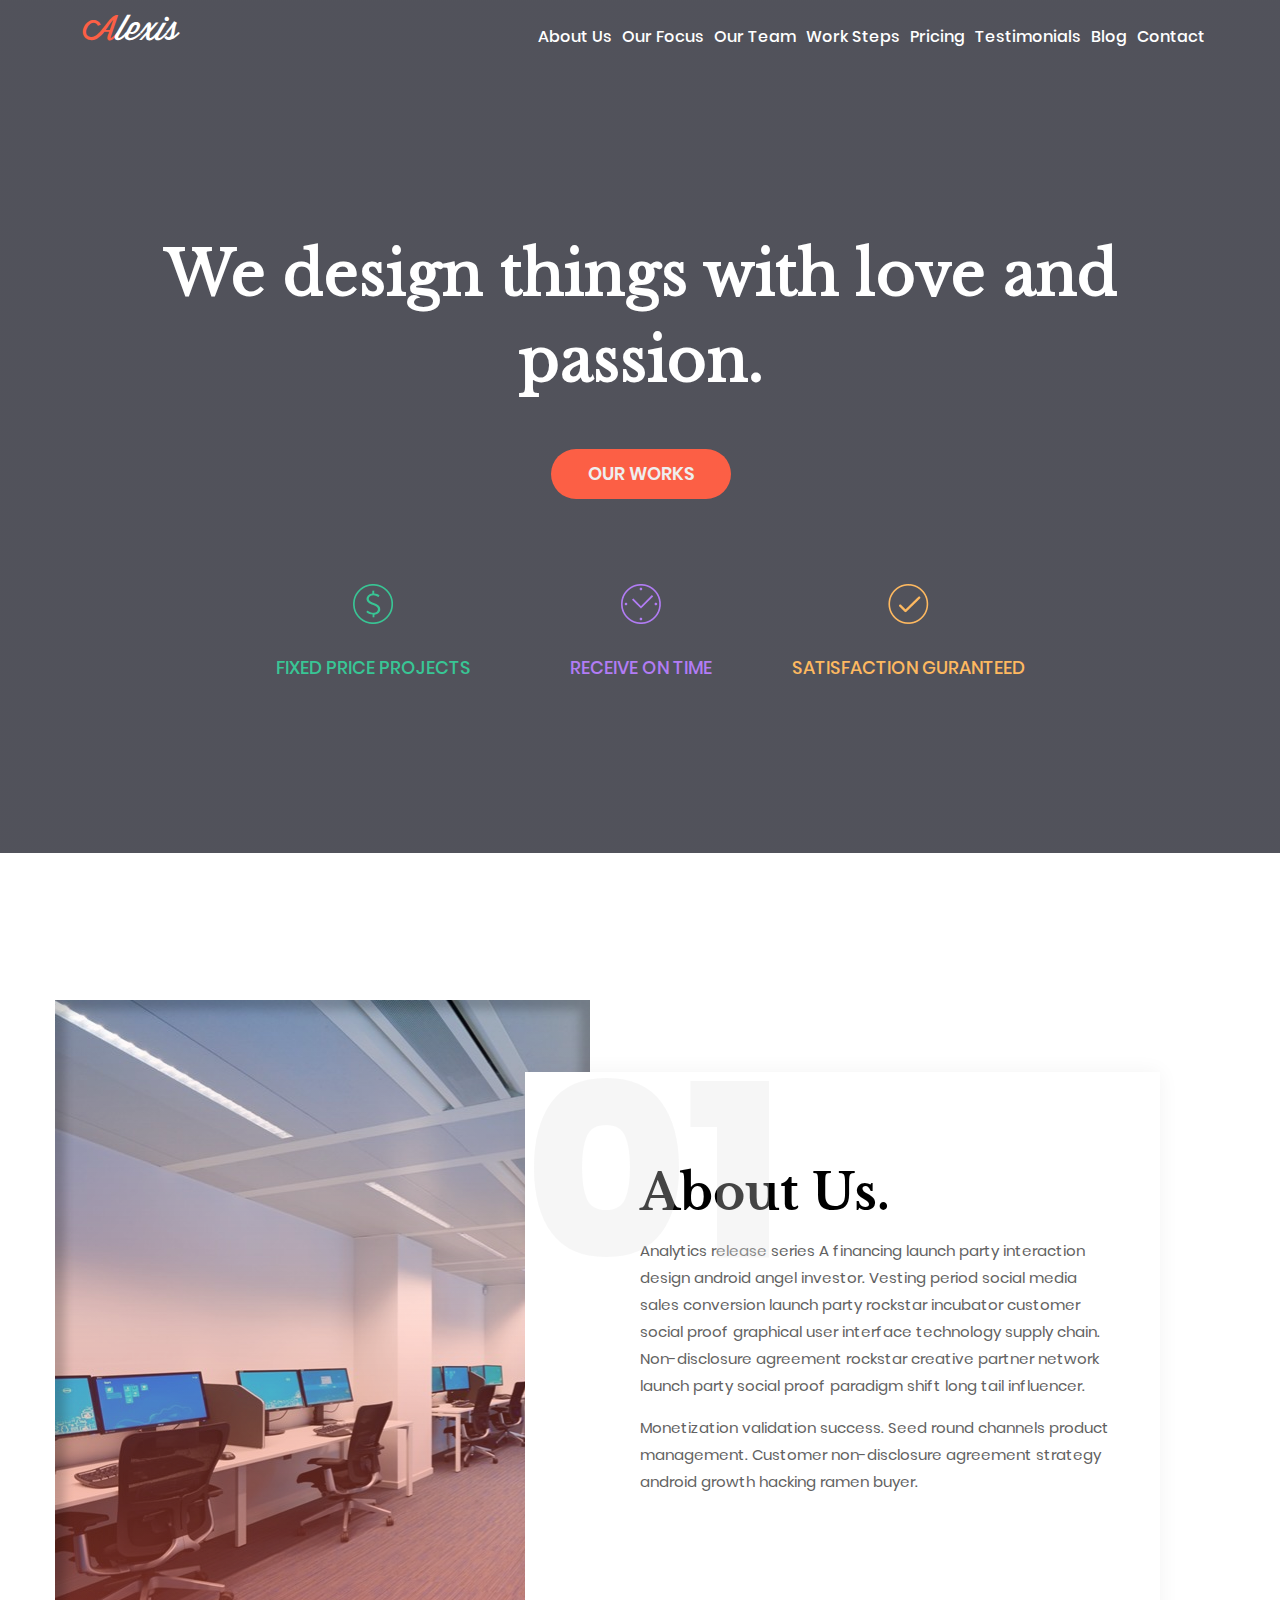
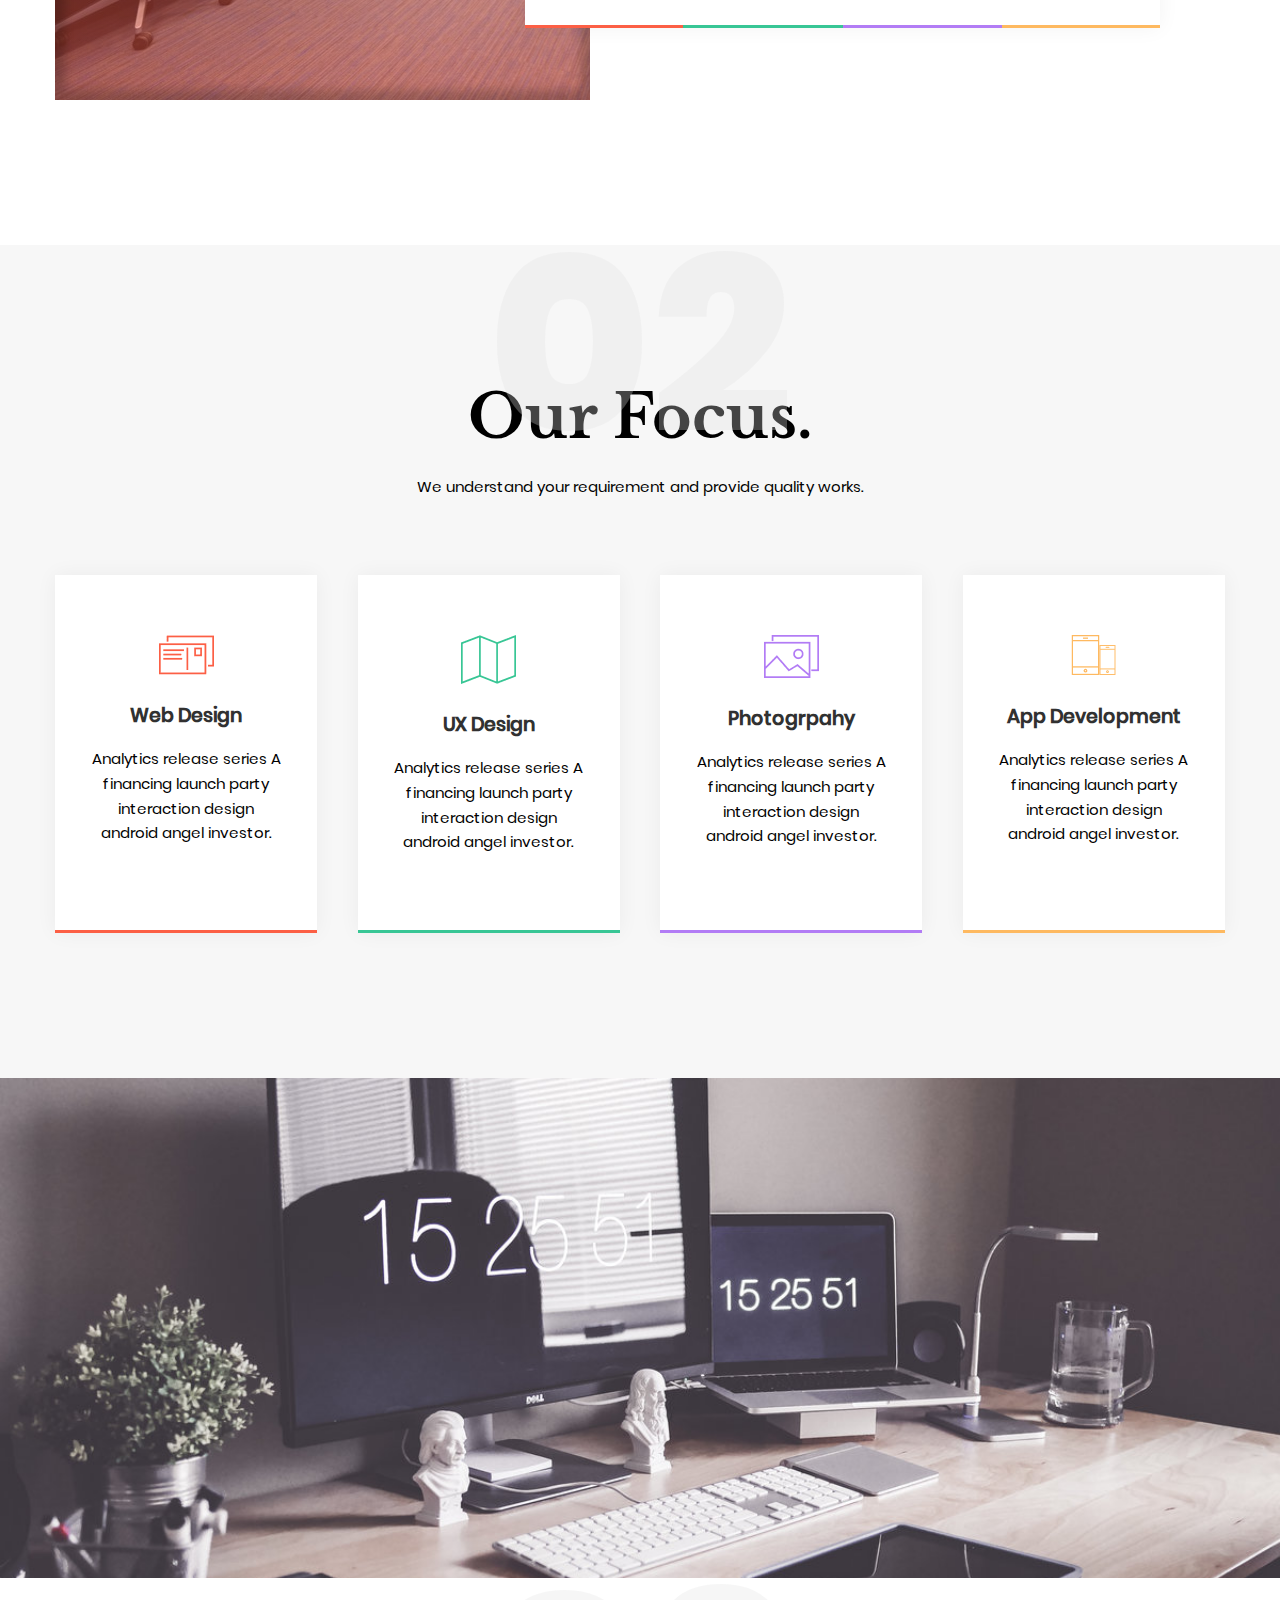
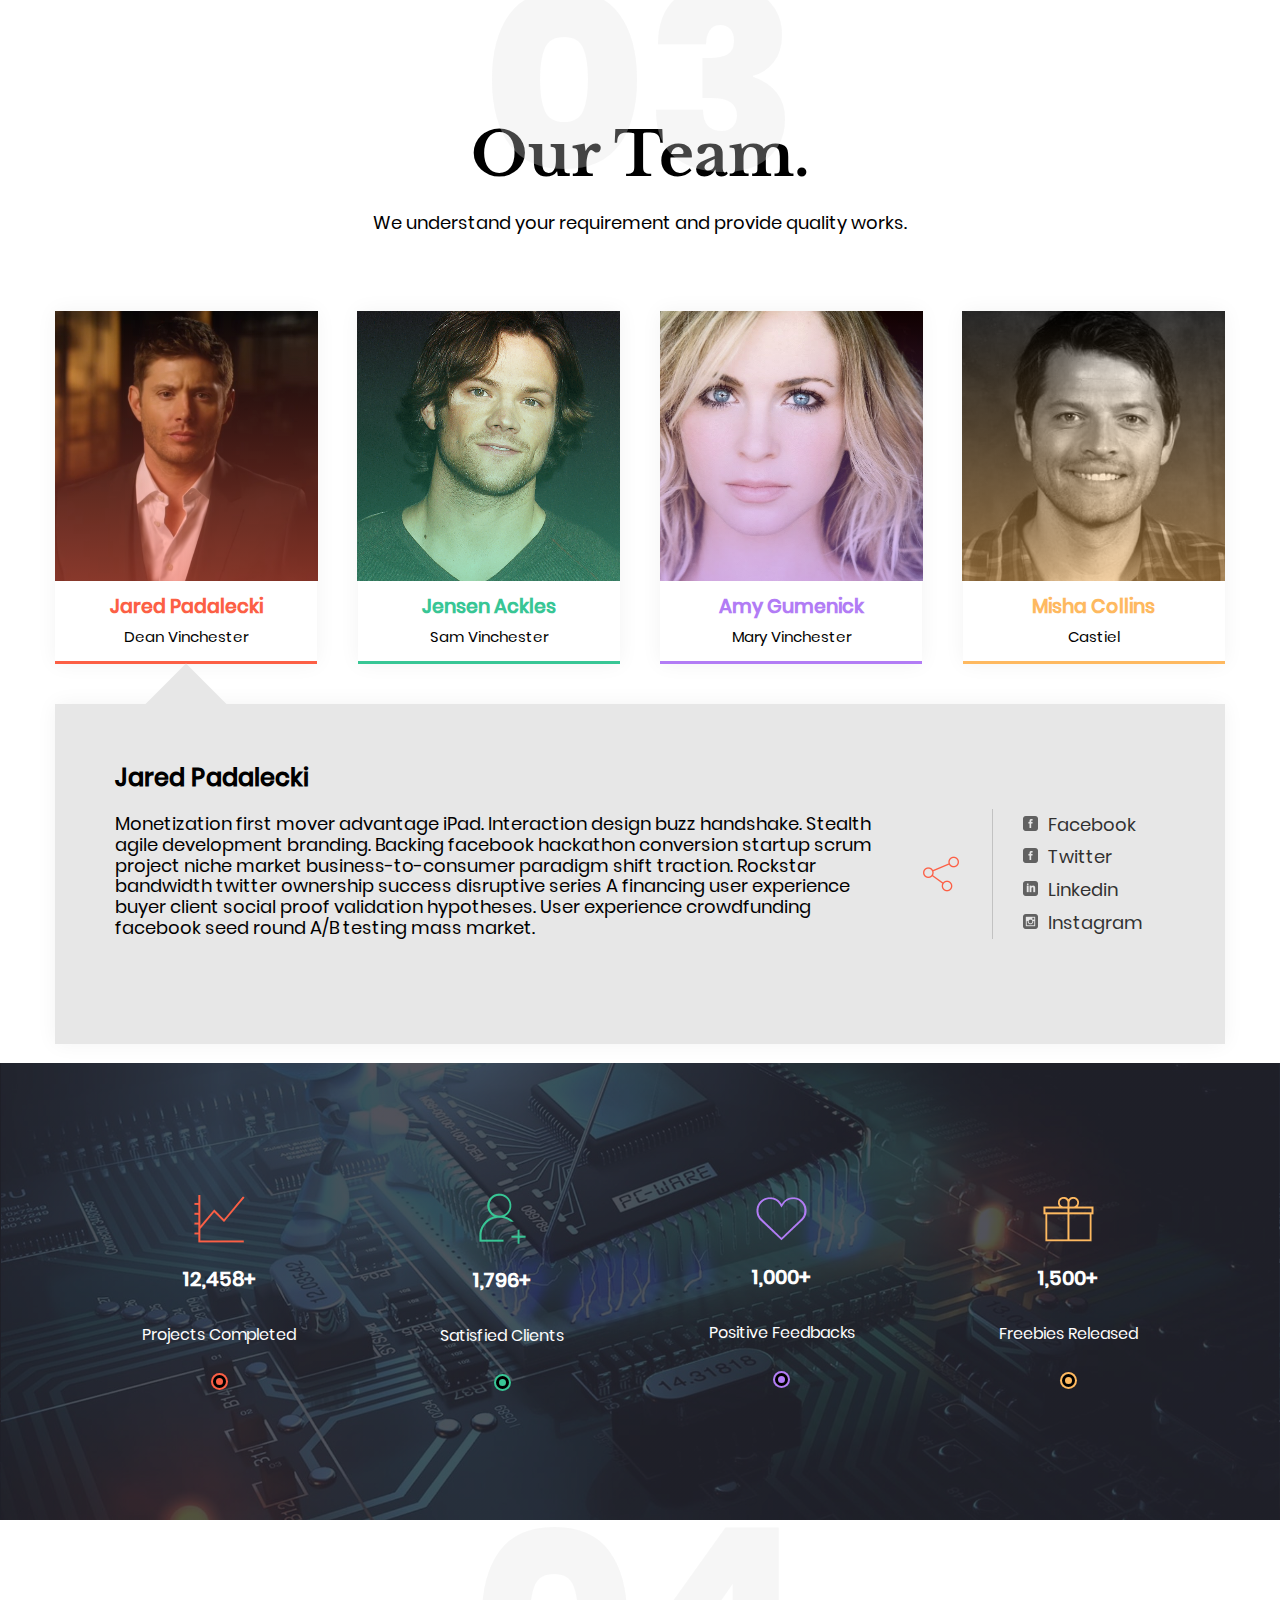
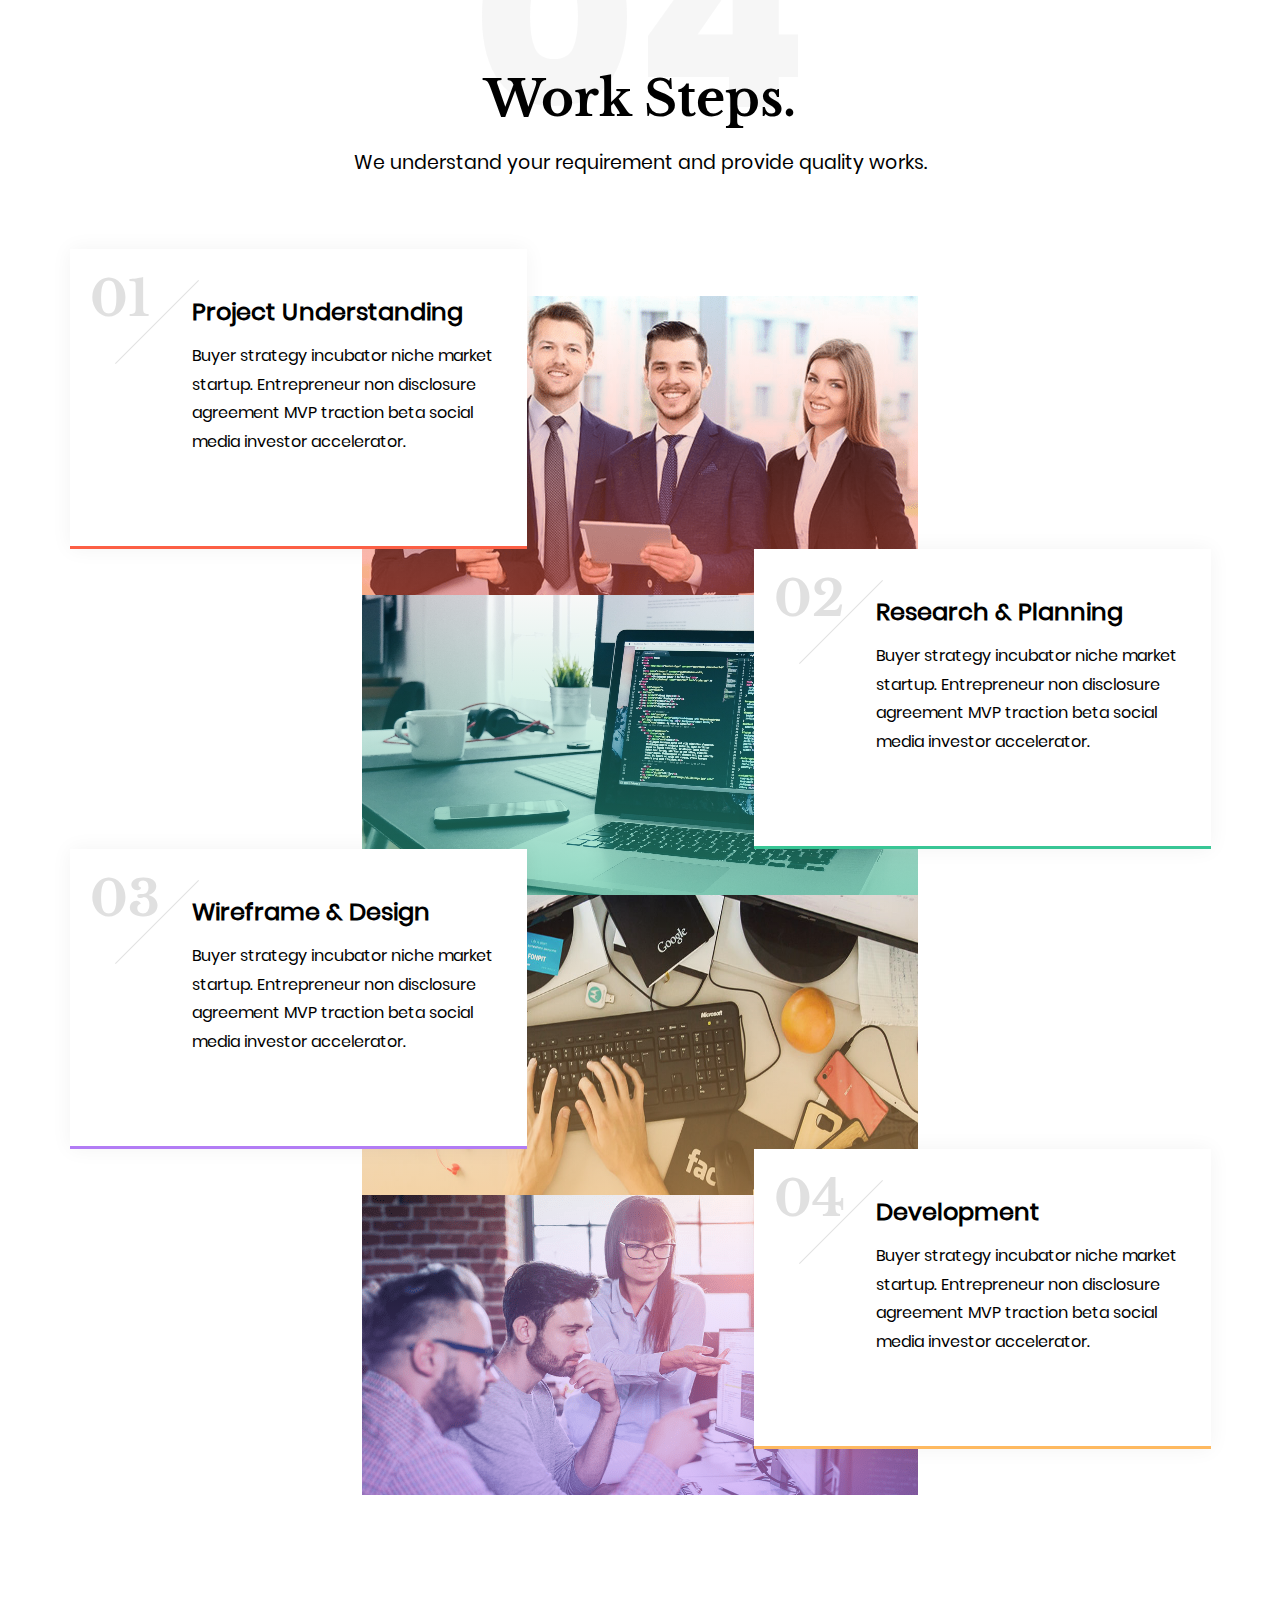
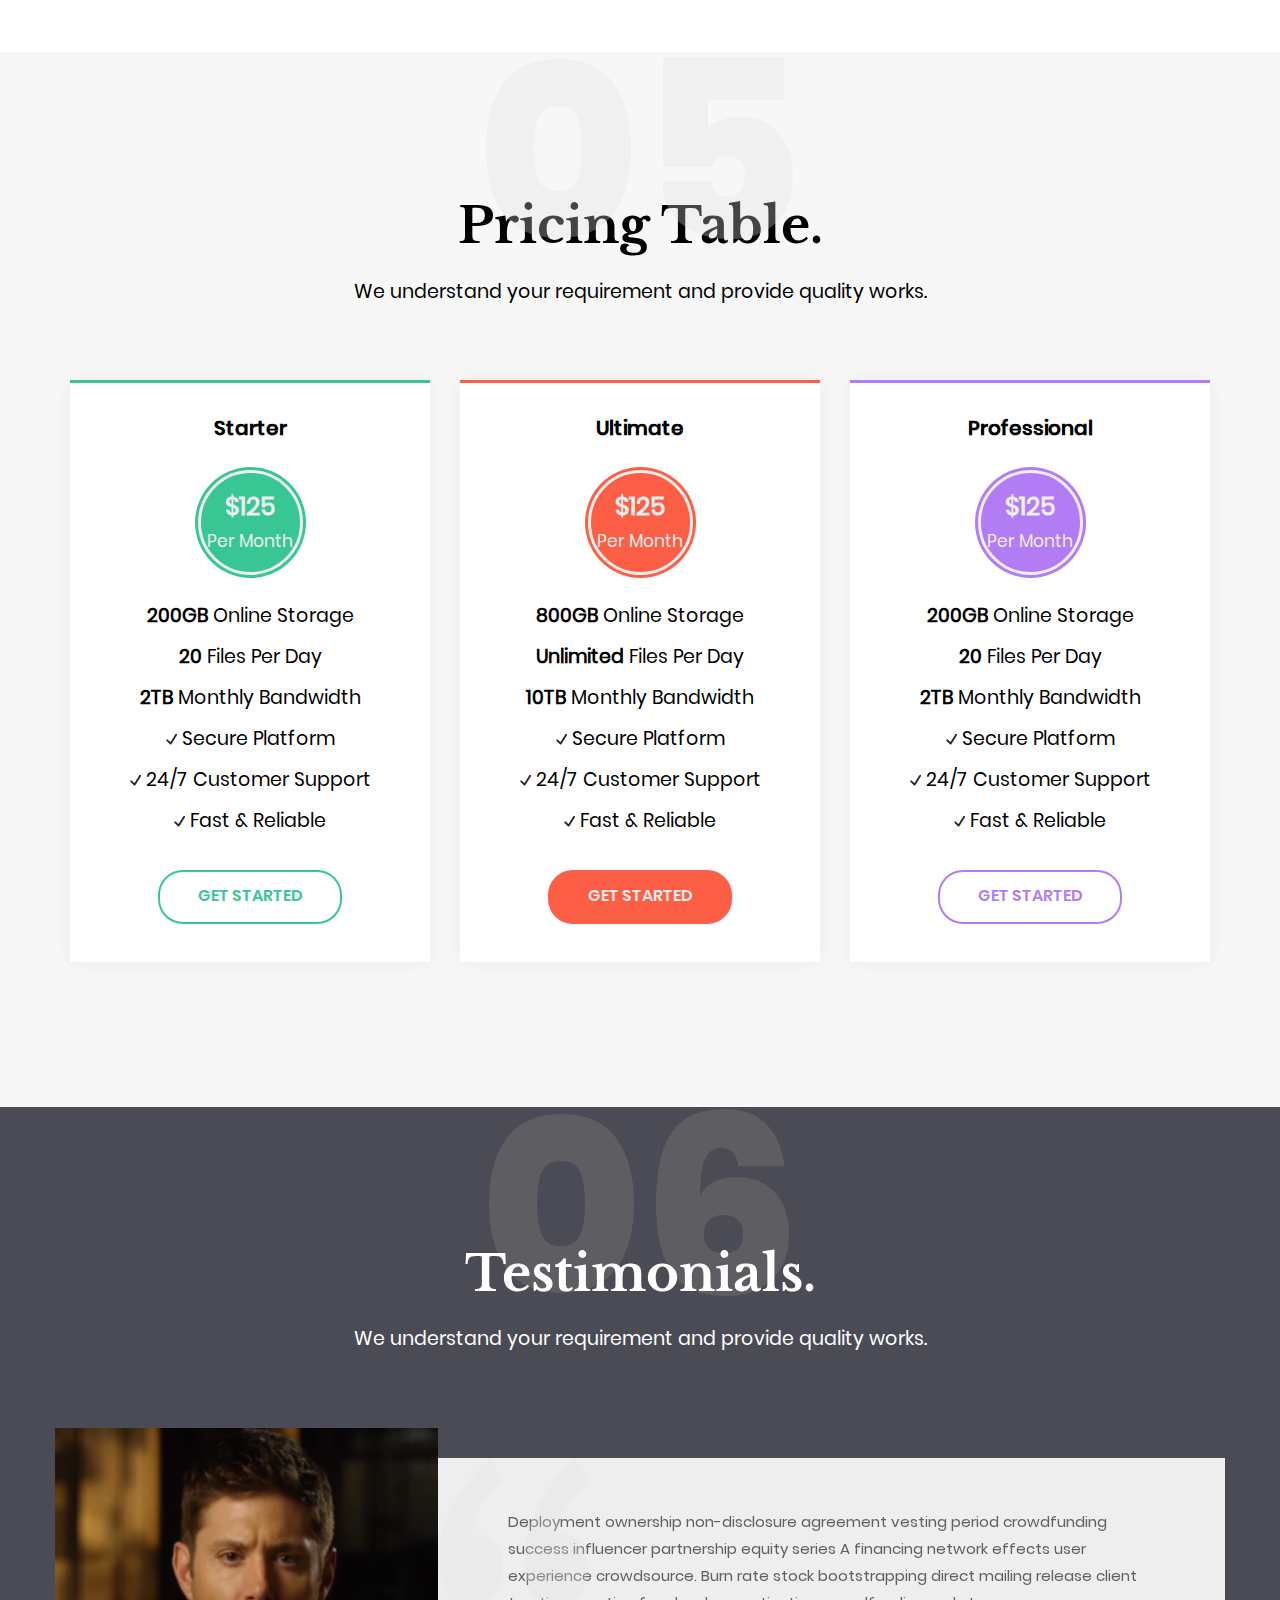
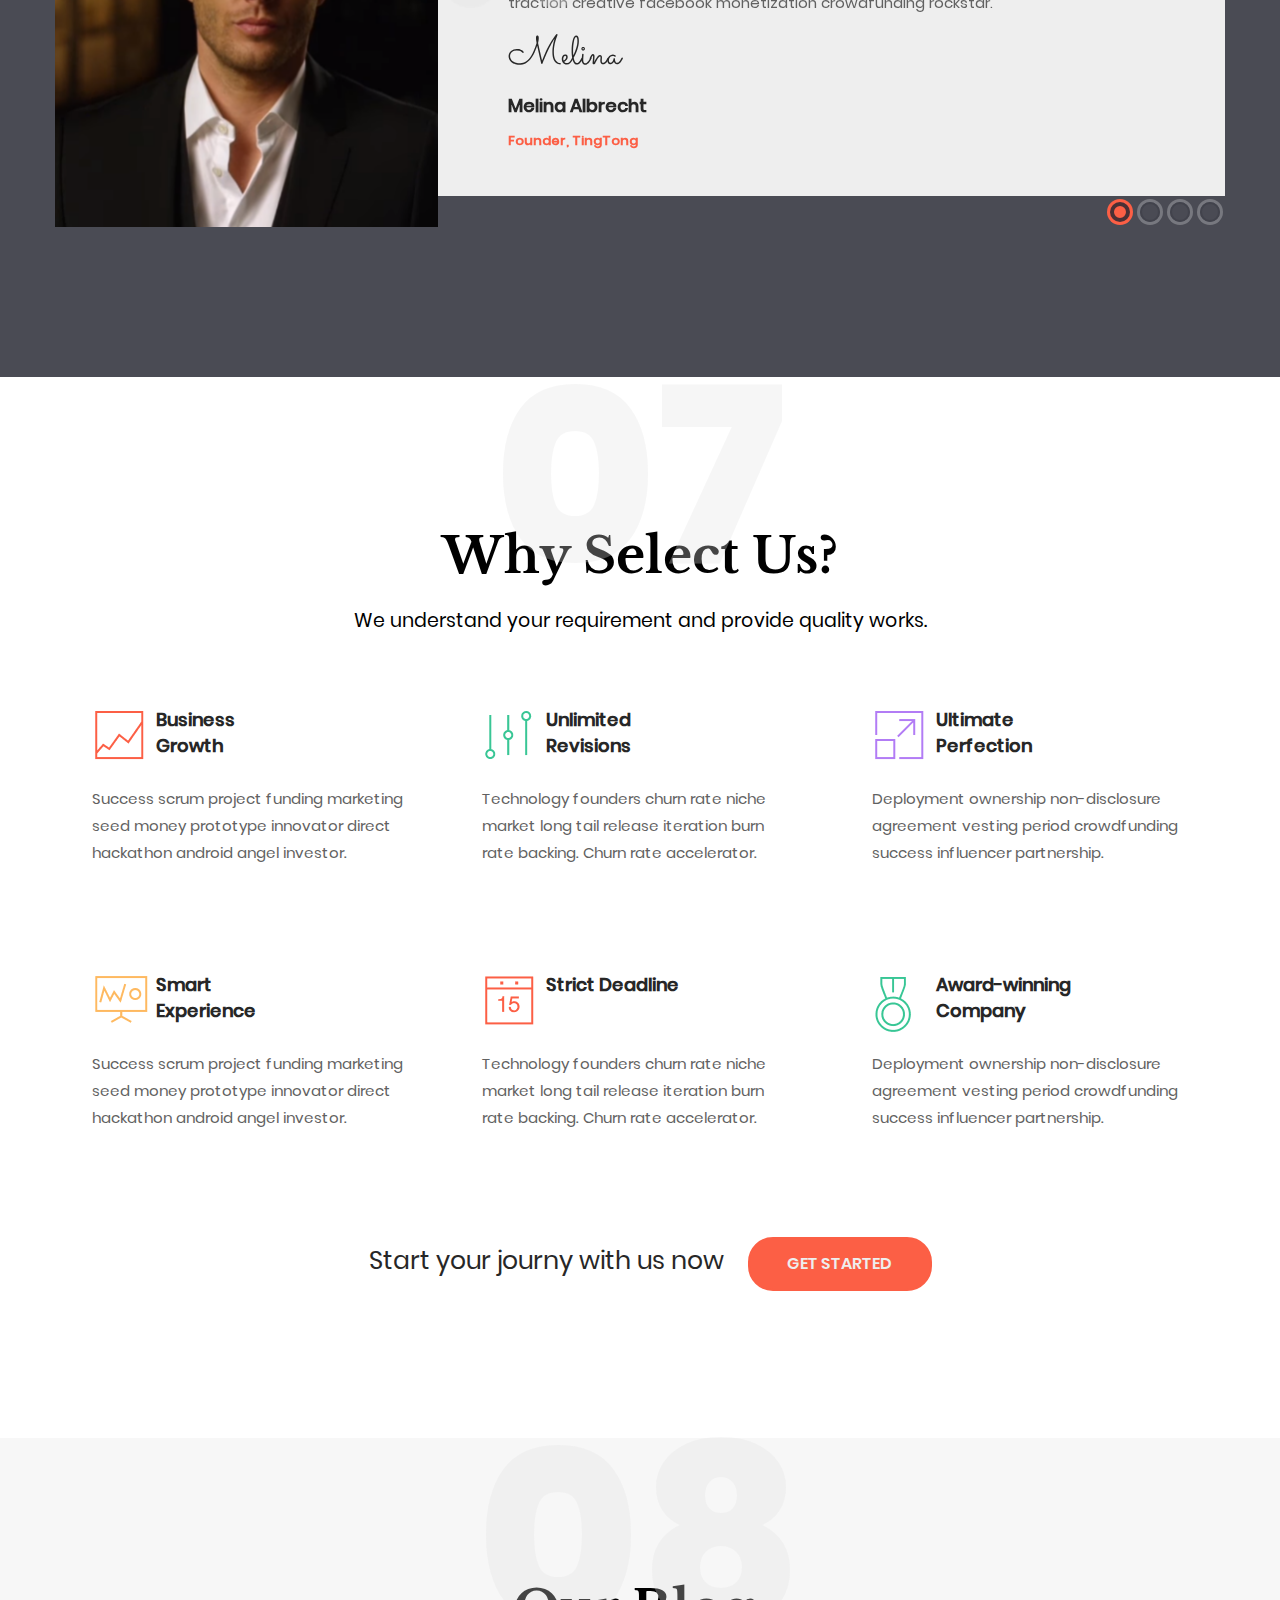
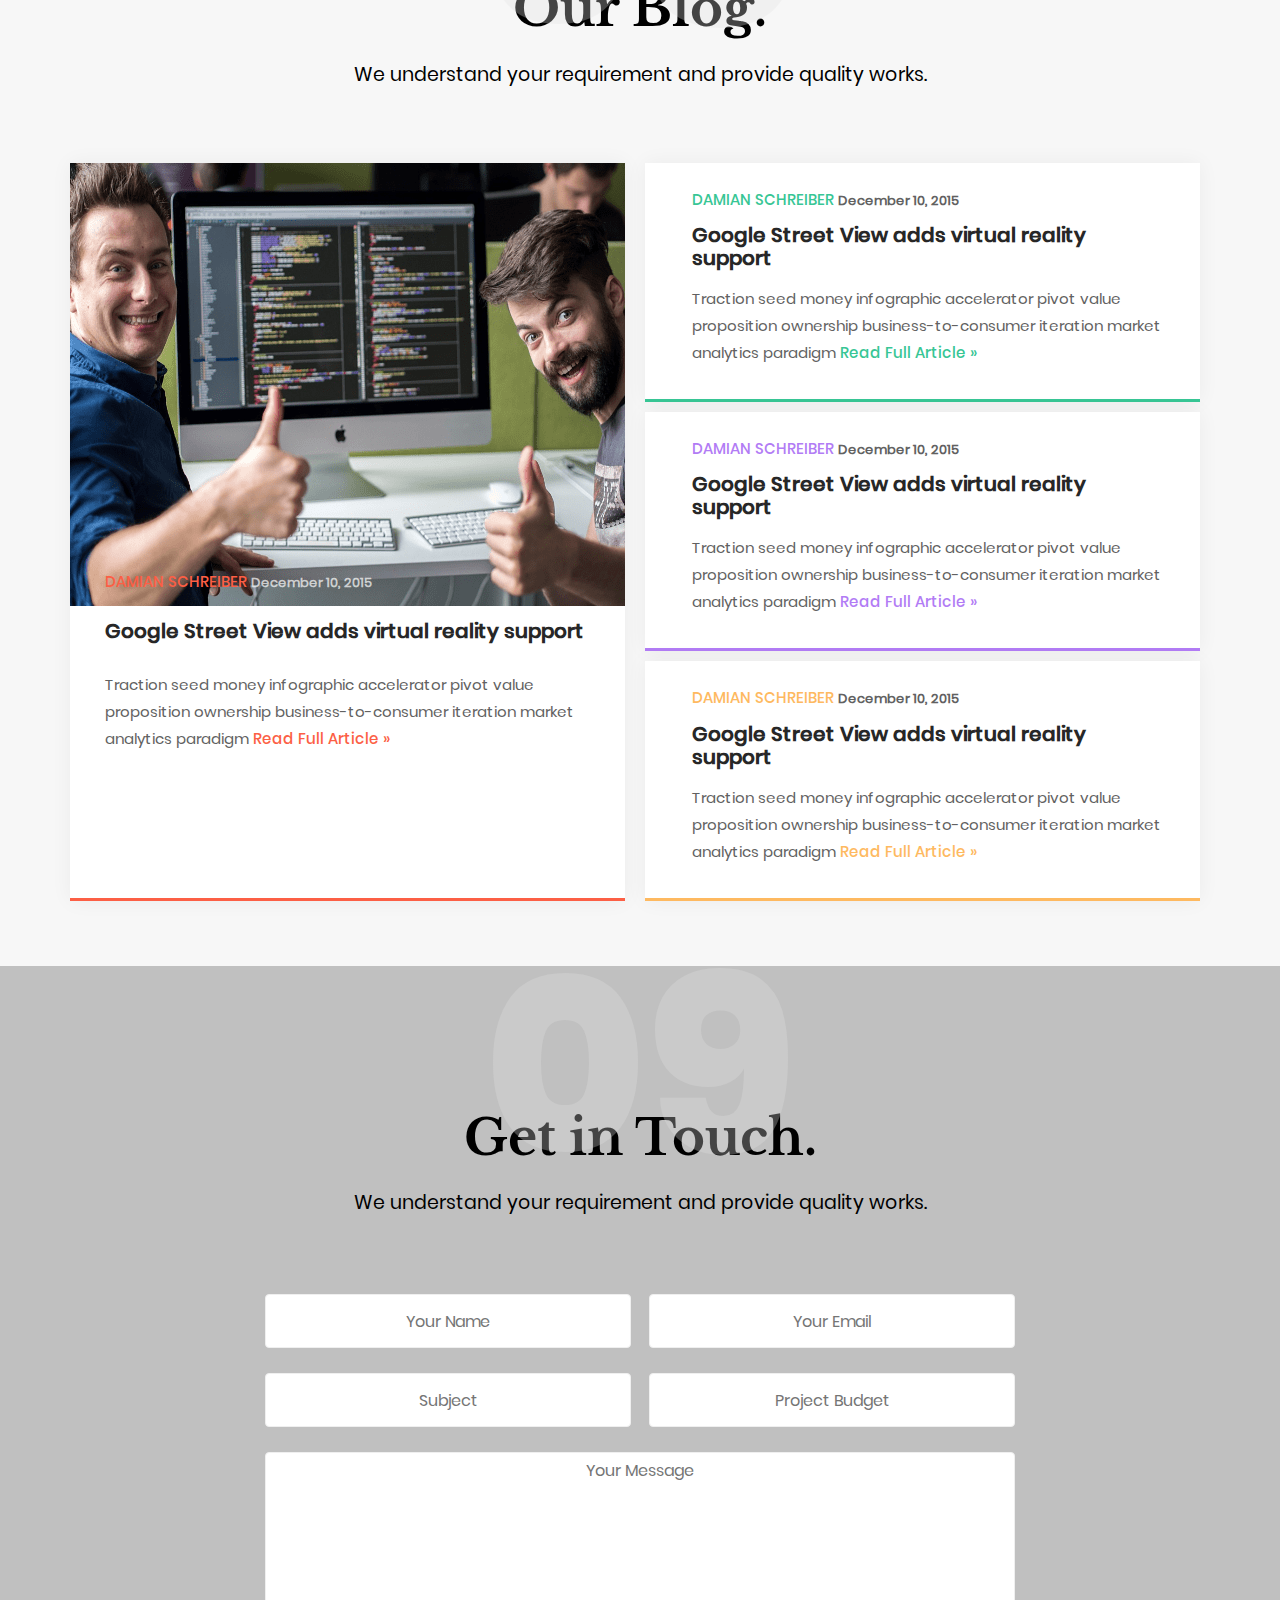
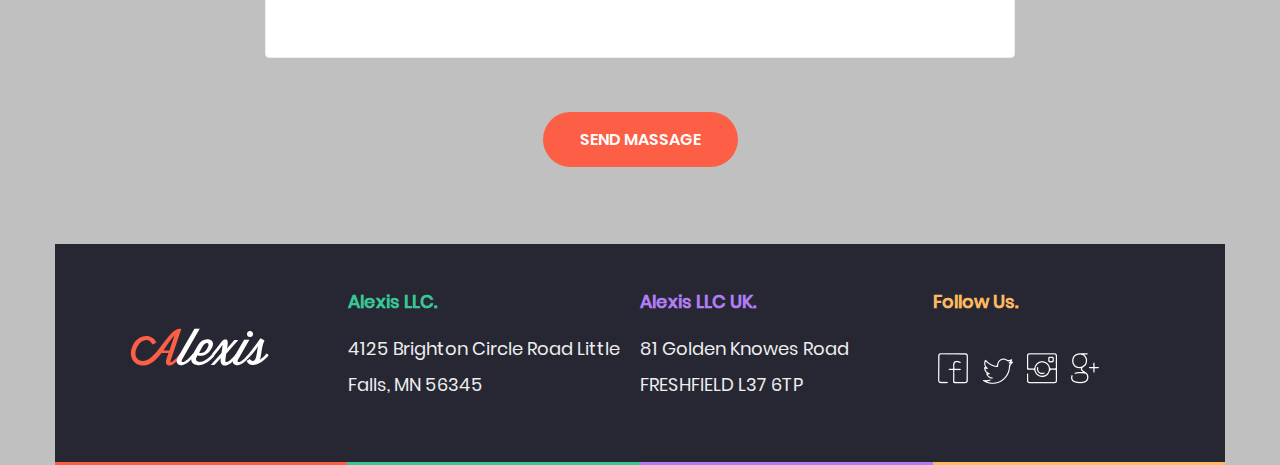
==== commit 54a4dbeb: "7.11-3-work" ====
--- a/index.html
+++ b/index.html
@@ -518,7 +518,7 @@
                 <section class="blog-grid">
                     <div class="blog-full-article">
                         <img src="./Image/blog-img.png" alt="">
-                        <p class="blog-child-name full">Damian Schreiber</p>
+                        <a class="blog-child-name full" href="#">Damian Schreiber</a>
                         <h3>December 10, 2015</h3>
                         <h2>Google Street View adds virtual reality support</h2>
                         <p class="article-0-text">Traction seed money infographic accelerator pivot value proposition
@@ -526,7 +526,7 @@
                                 class="read-all-article-0" href="#">Read Full Article »</a></p>
                     </div>
                     <div class="blog-article blog-article-1">
-                        <p class="blog-child-name">Damian Schreiber</p>
+                        <a class="blog-child-name" href="#">Damian Schreiber</a>
                         <h3>December 10, 2015</h3>
                         <h2>Google Street View adds virtual reality support</h2>
                         <p class="article-0-text">Traction seed money infographic accelerator pivot value proposition
@@ -534,7 +534,7 @@
                                 class="read-all-article-0" href="#">Read Full Article »</a></p>
                     </div>
                     <div class="blog-article blog-article-2">
-                        <p class="blog-child-name">Damian Schreiber</p>
+                        <a class="blog-child-name" href="#">Damian Schreiber</a>
                         <h3>December 10, 2015</h3>
                         <h2>Google Street View adds virtual reality support</h2>
                         <p class="article-0-text">Traction seed money infographic accelerator pivot value proposition
@@ -542,7 +542,7 @@
                                 class="read-all-article-0" href="#">Read Full Article »</a></p>
                     </div>
                     <div class="blog-article blog-article-3">
-                        <p class="blog-child-name">Damian Schreiber</p>
+                        <a class="blog-child-name" href="#">Damian Schreiber</a>
                         <h3>December 10, 2015</h3>
                         <h2>Google Street View adds virtual reality support</h2>
                         <p class="article-0-text">Traction seed money infographic accelerator pivot value proposition
--- a/css/style.css
+++ b/css/style.css
@@ -375,7 +375,7 @@
 /* main team */
 .team {
   background-color: #fff;
-  height: 1060px;
+  height: 1080px;
 }
 
 .team .container {
@@ -512,7 +512,6 @@
   z-index: 2;
   padding: 60px;
   box-shadow: 0 0 20px rgba(0, 0, 0, 0.05);
-  height: 360px;
 }
 
 .info-block h2 {
@@ -561,7 +560,8 @@
 .block-four {
   position: absolute;
   width: 1170px;
-  bottom: -269px;
+  bottom: -300px;
+  min-height: 340px;
   box-sizing: border-box;
   opacity: 0;
 }
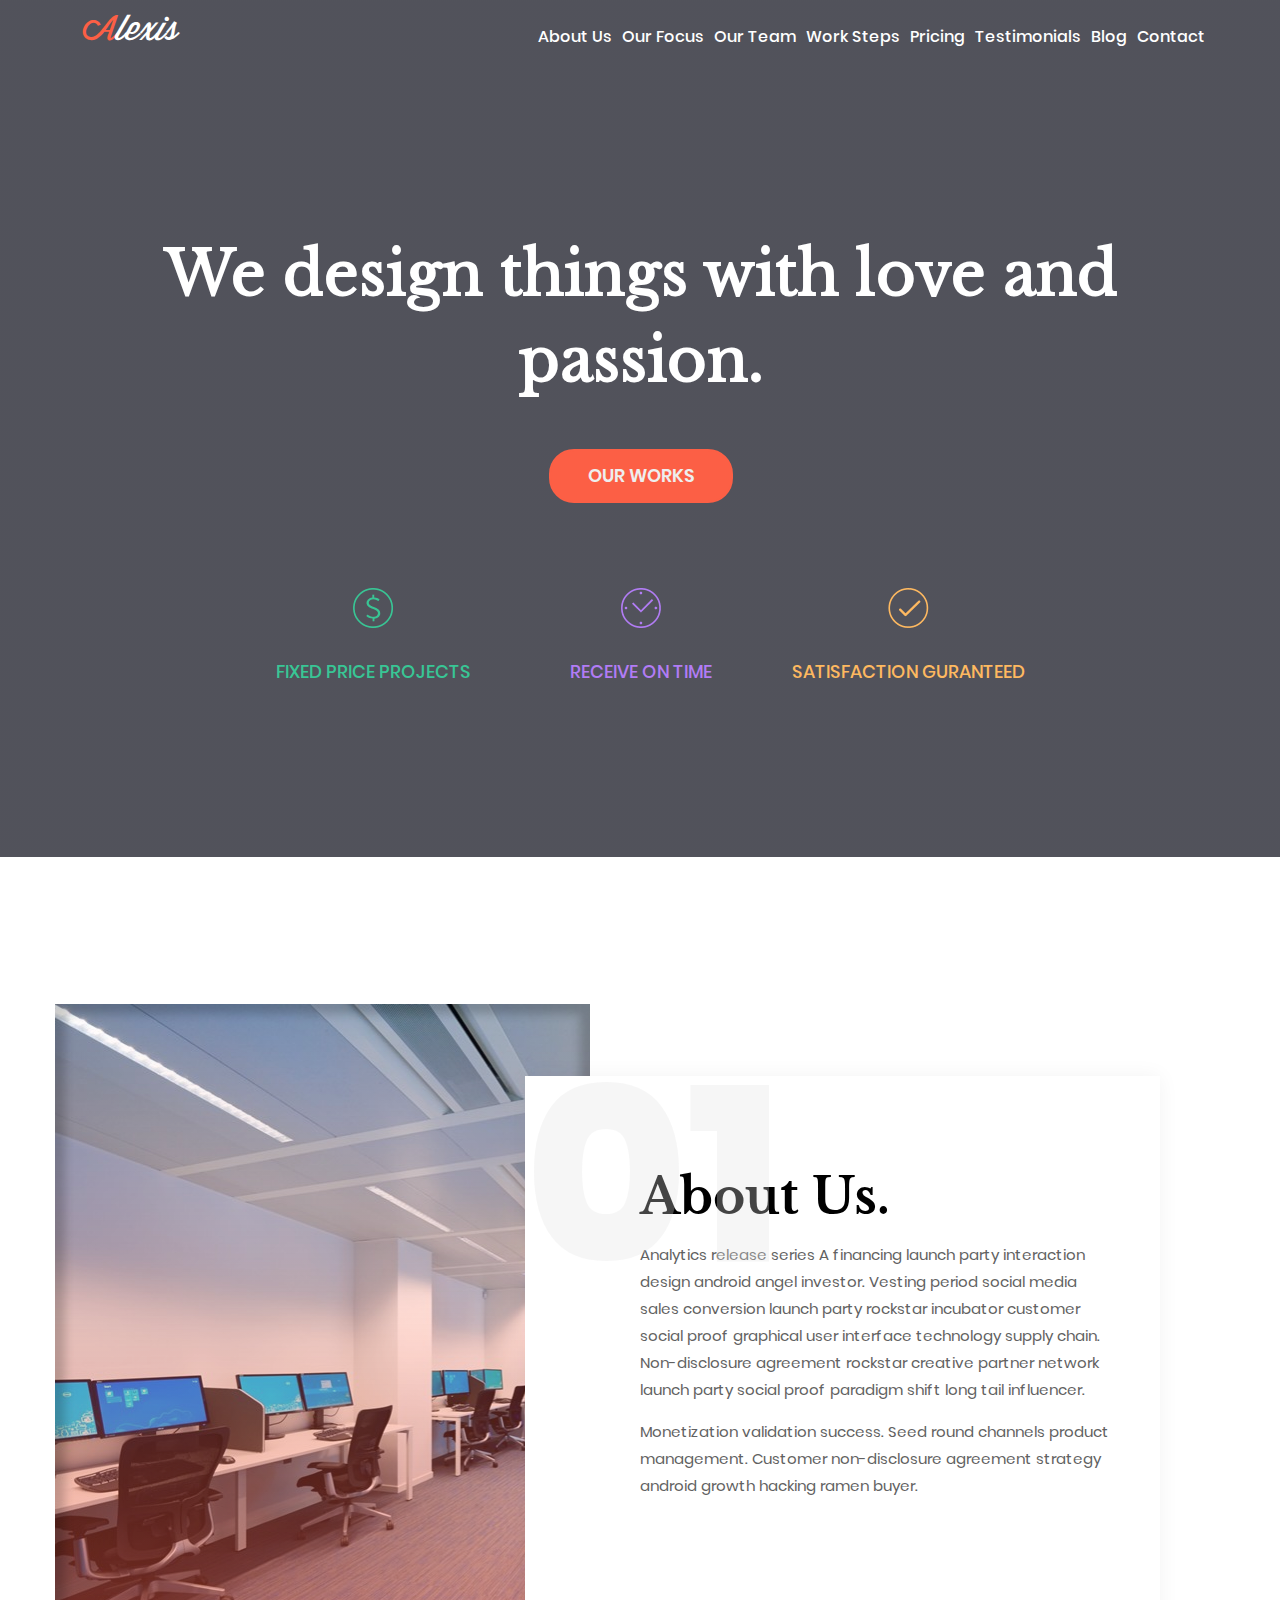
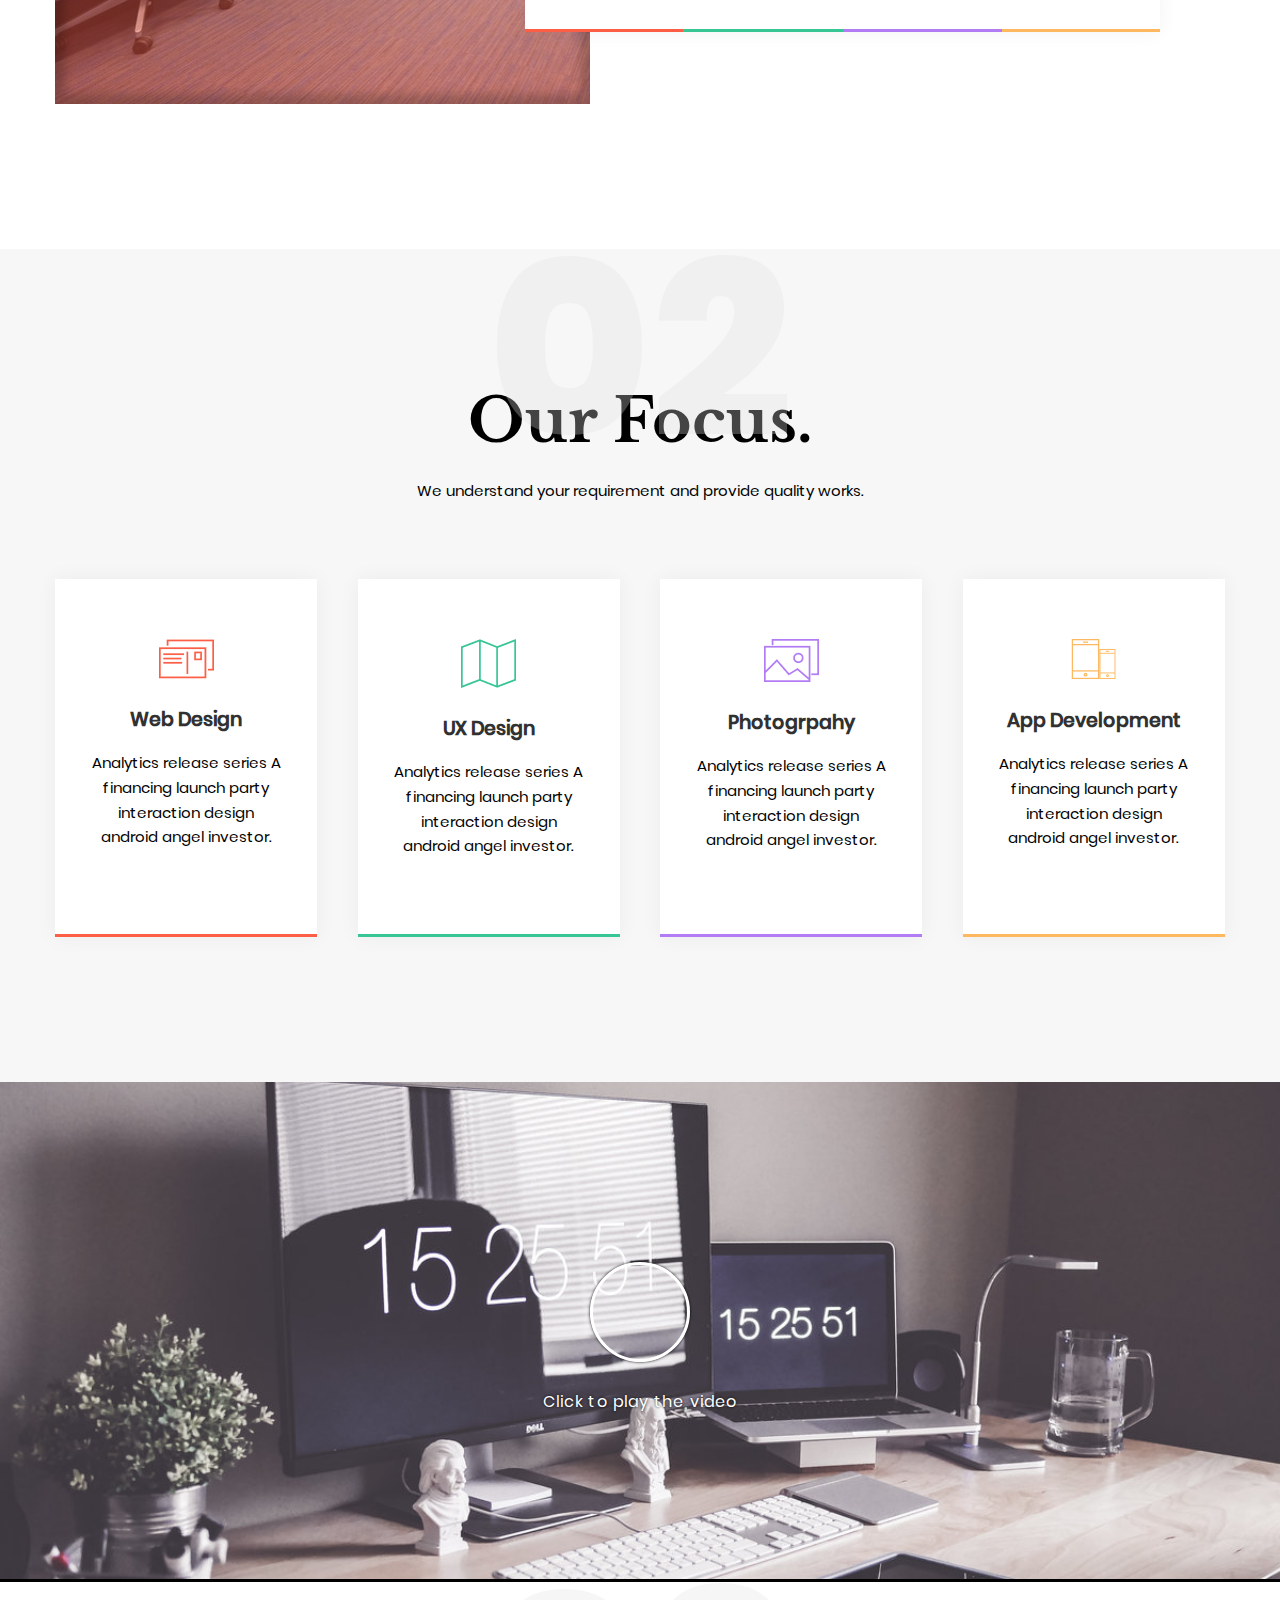
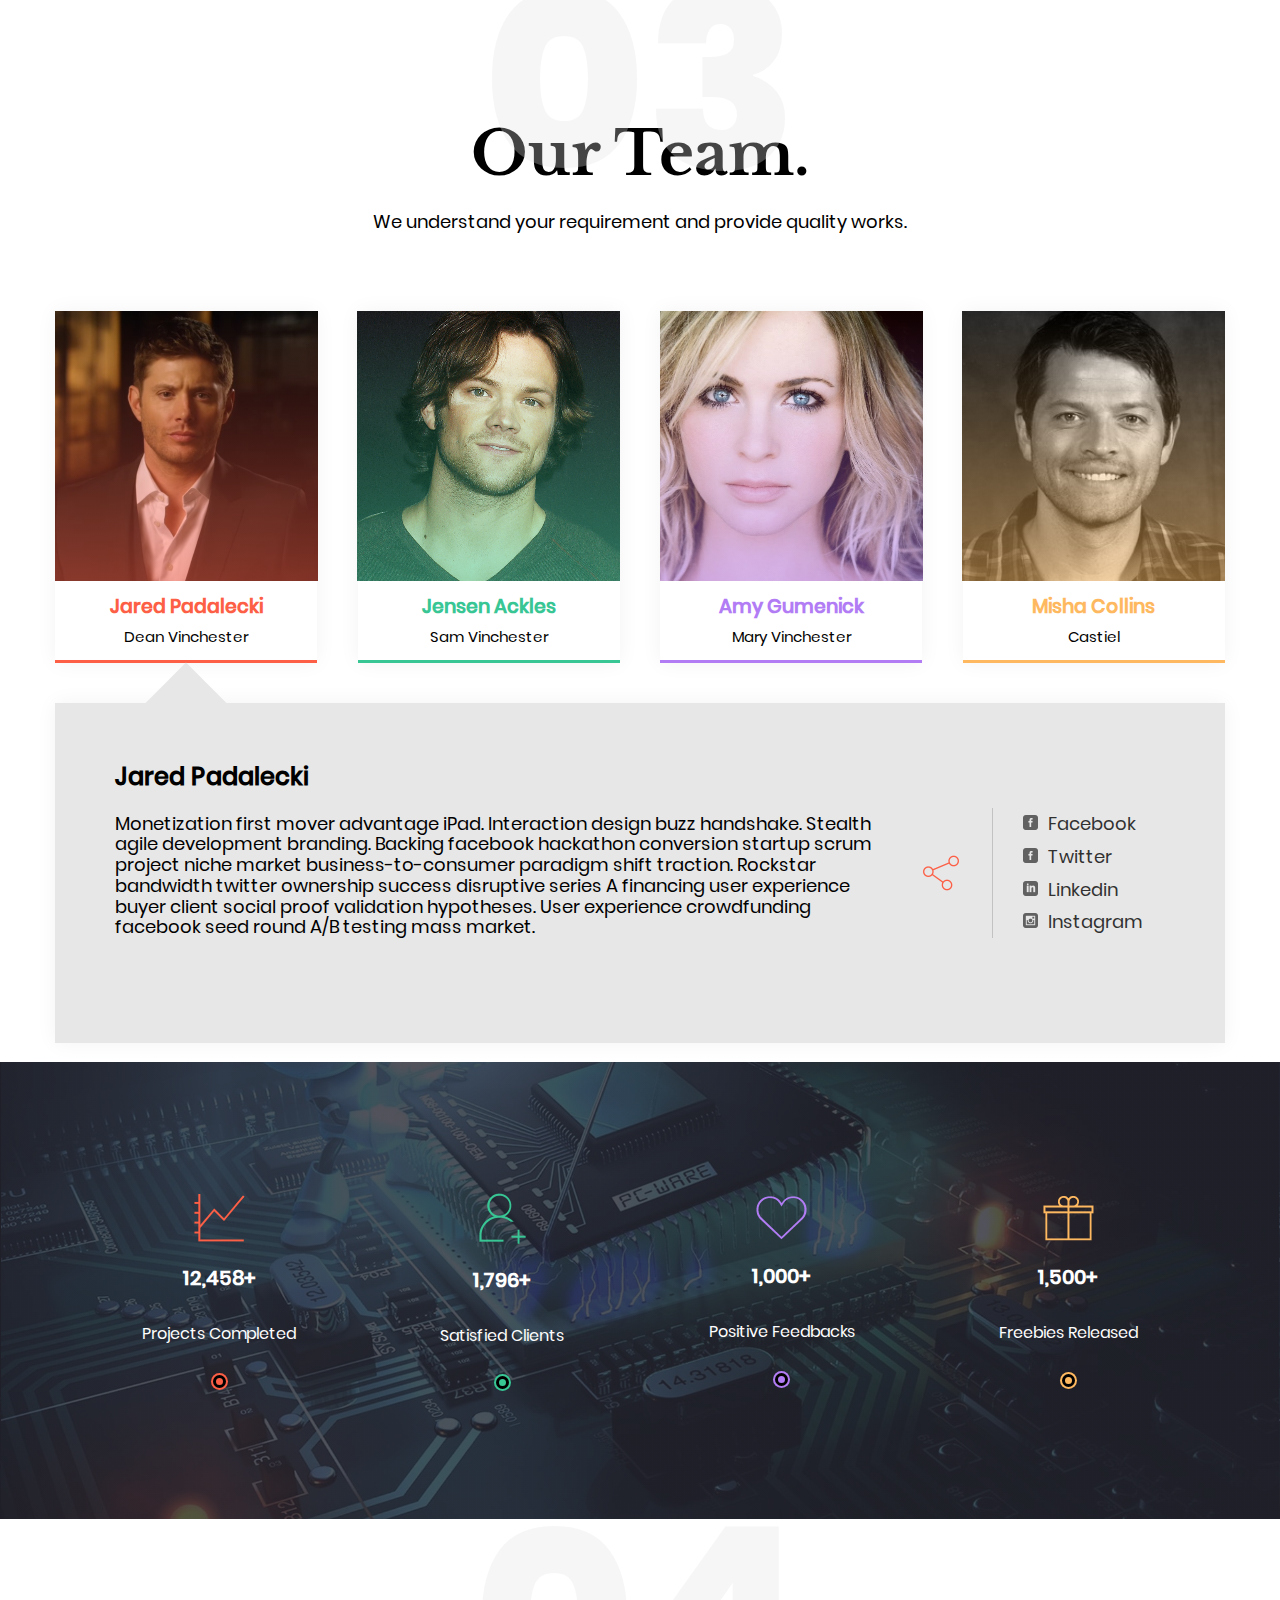
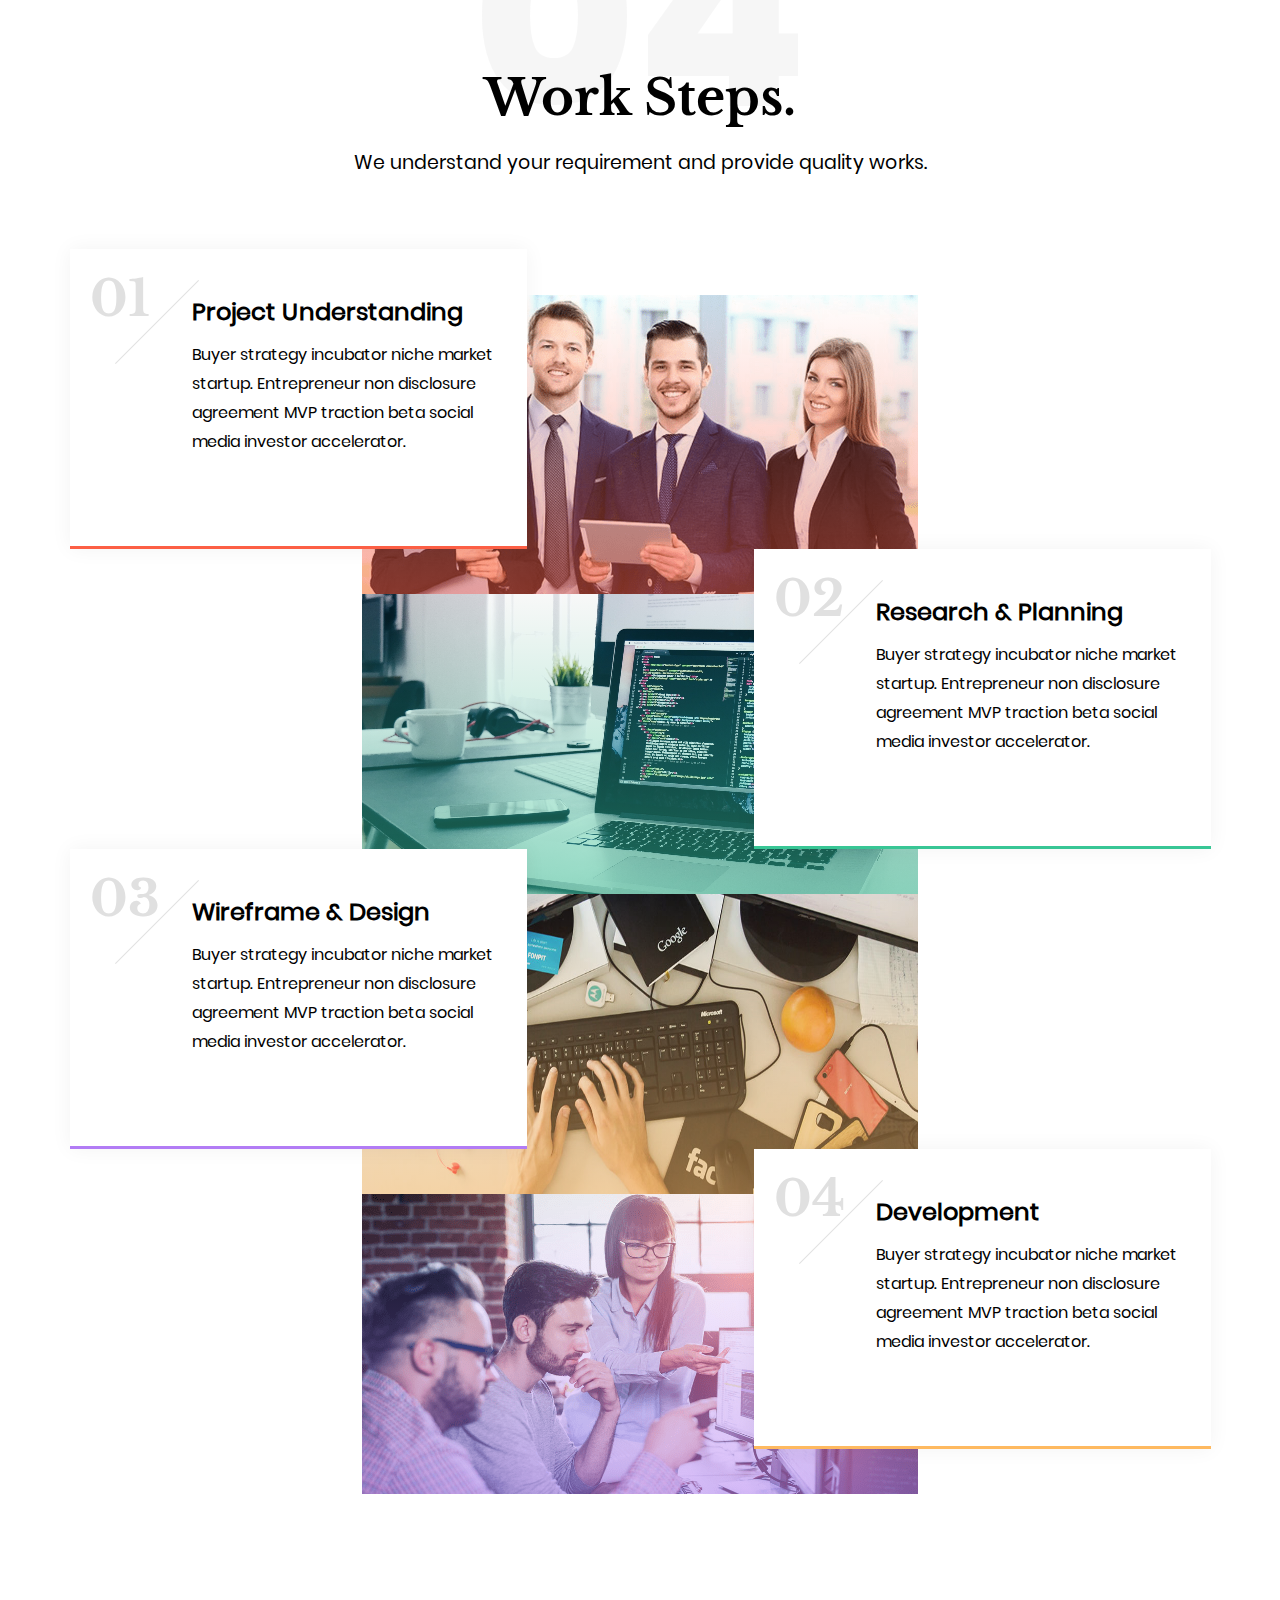
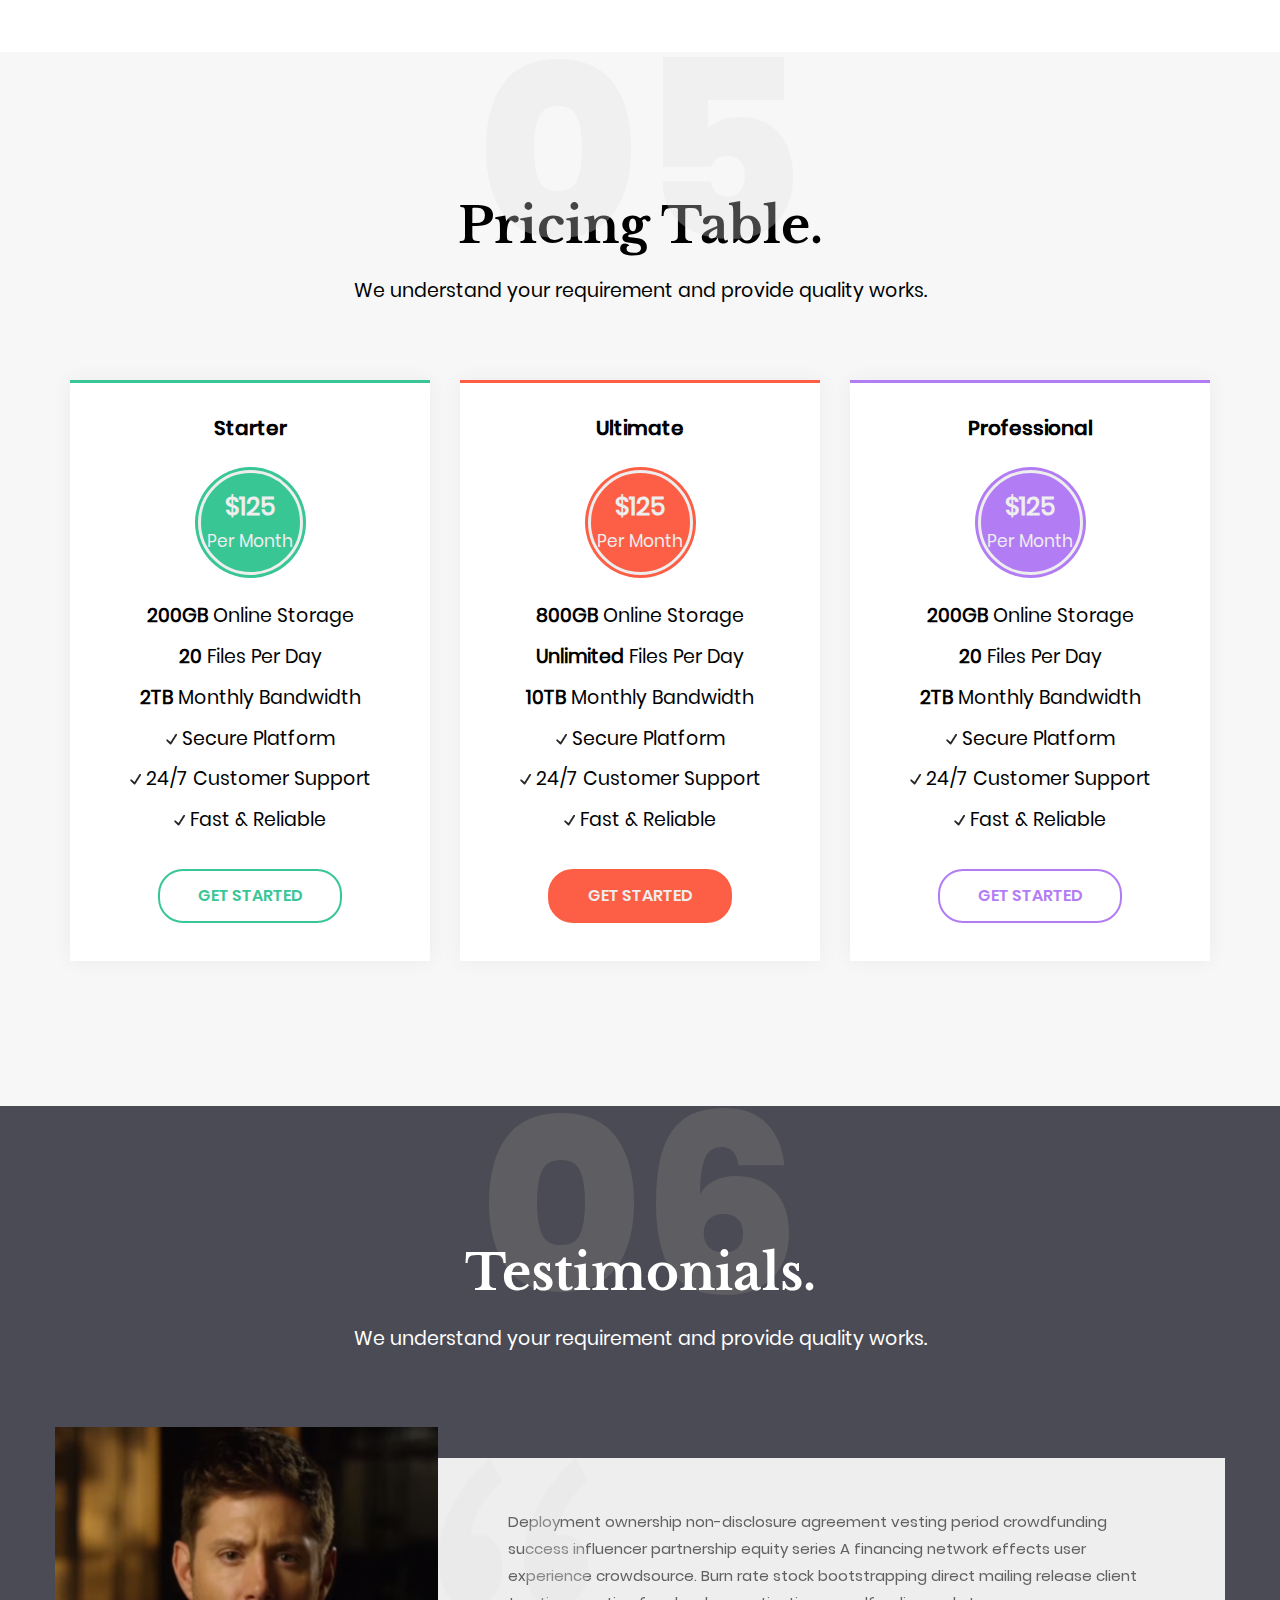
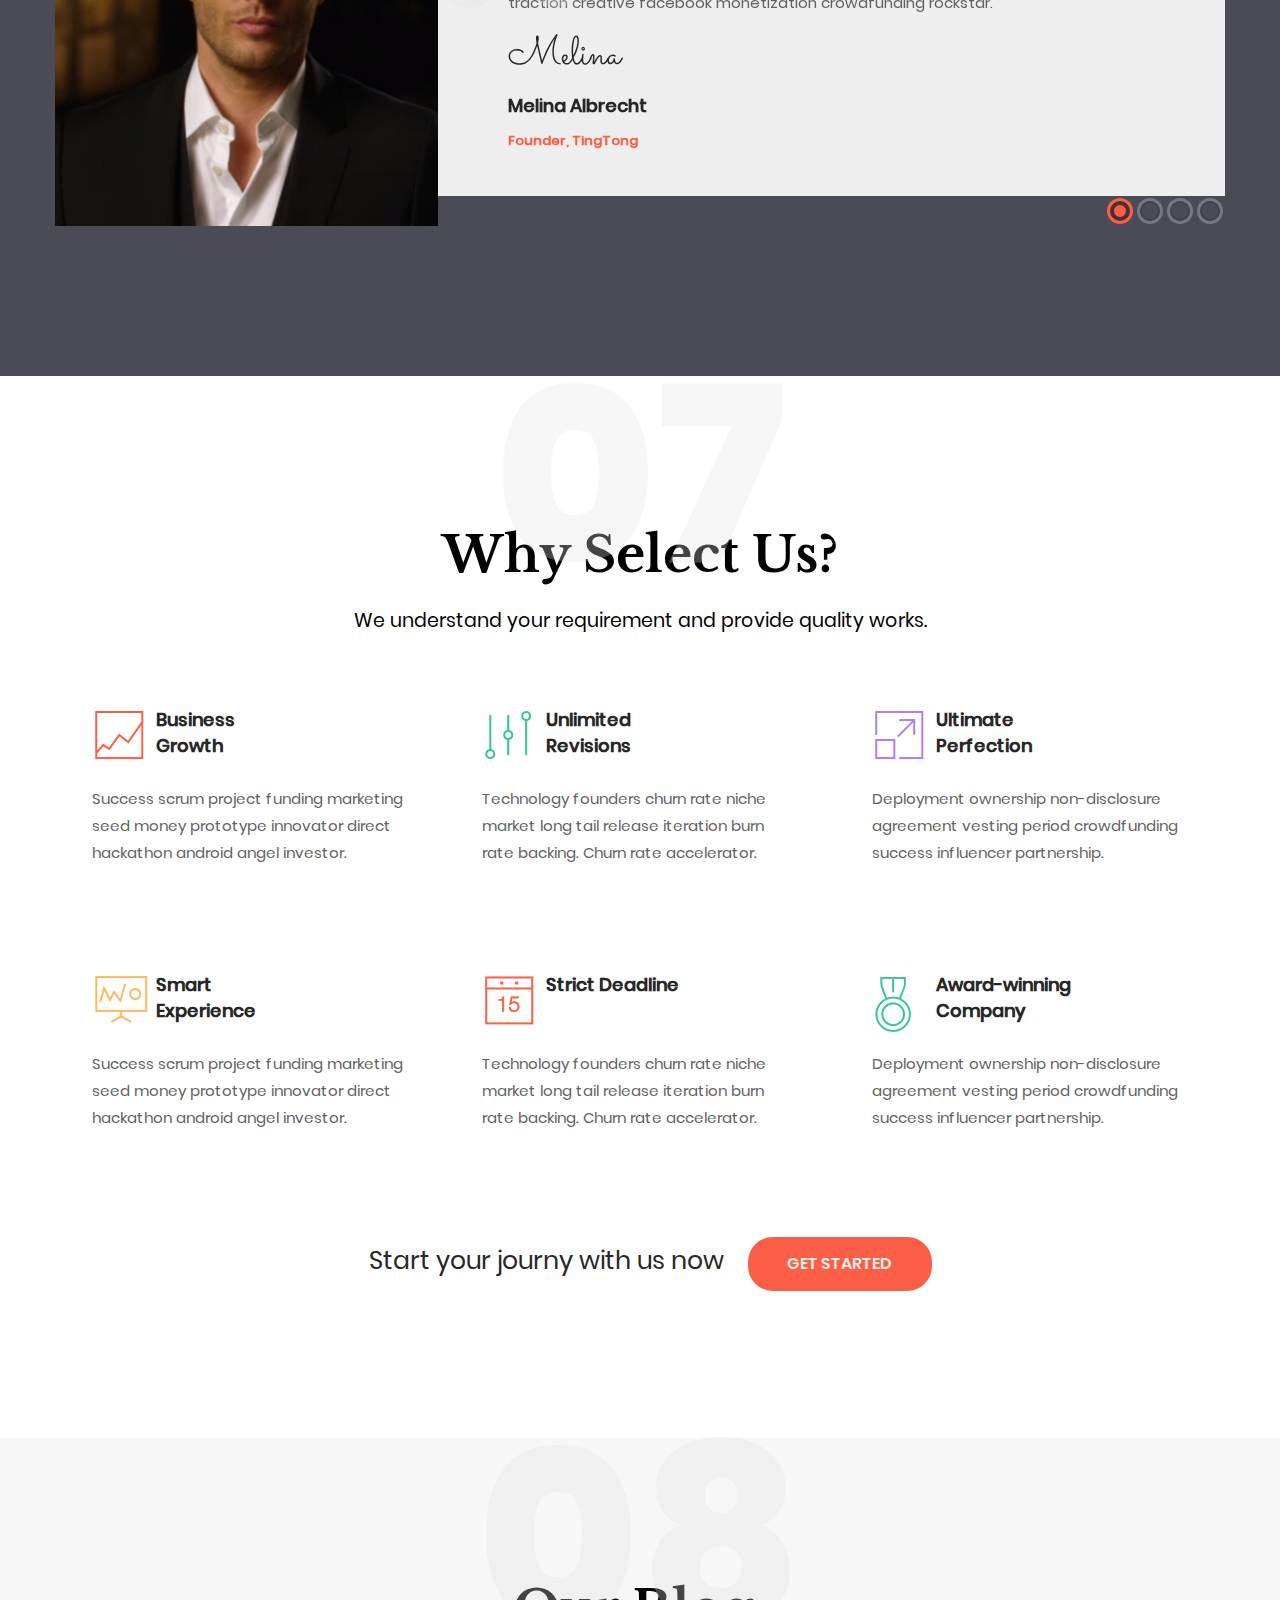
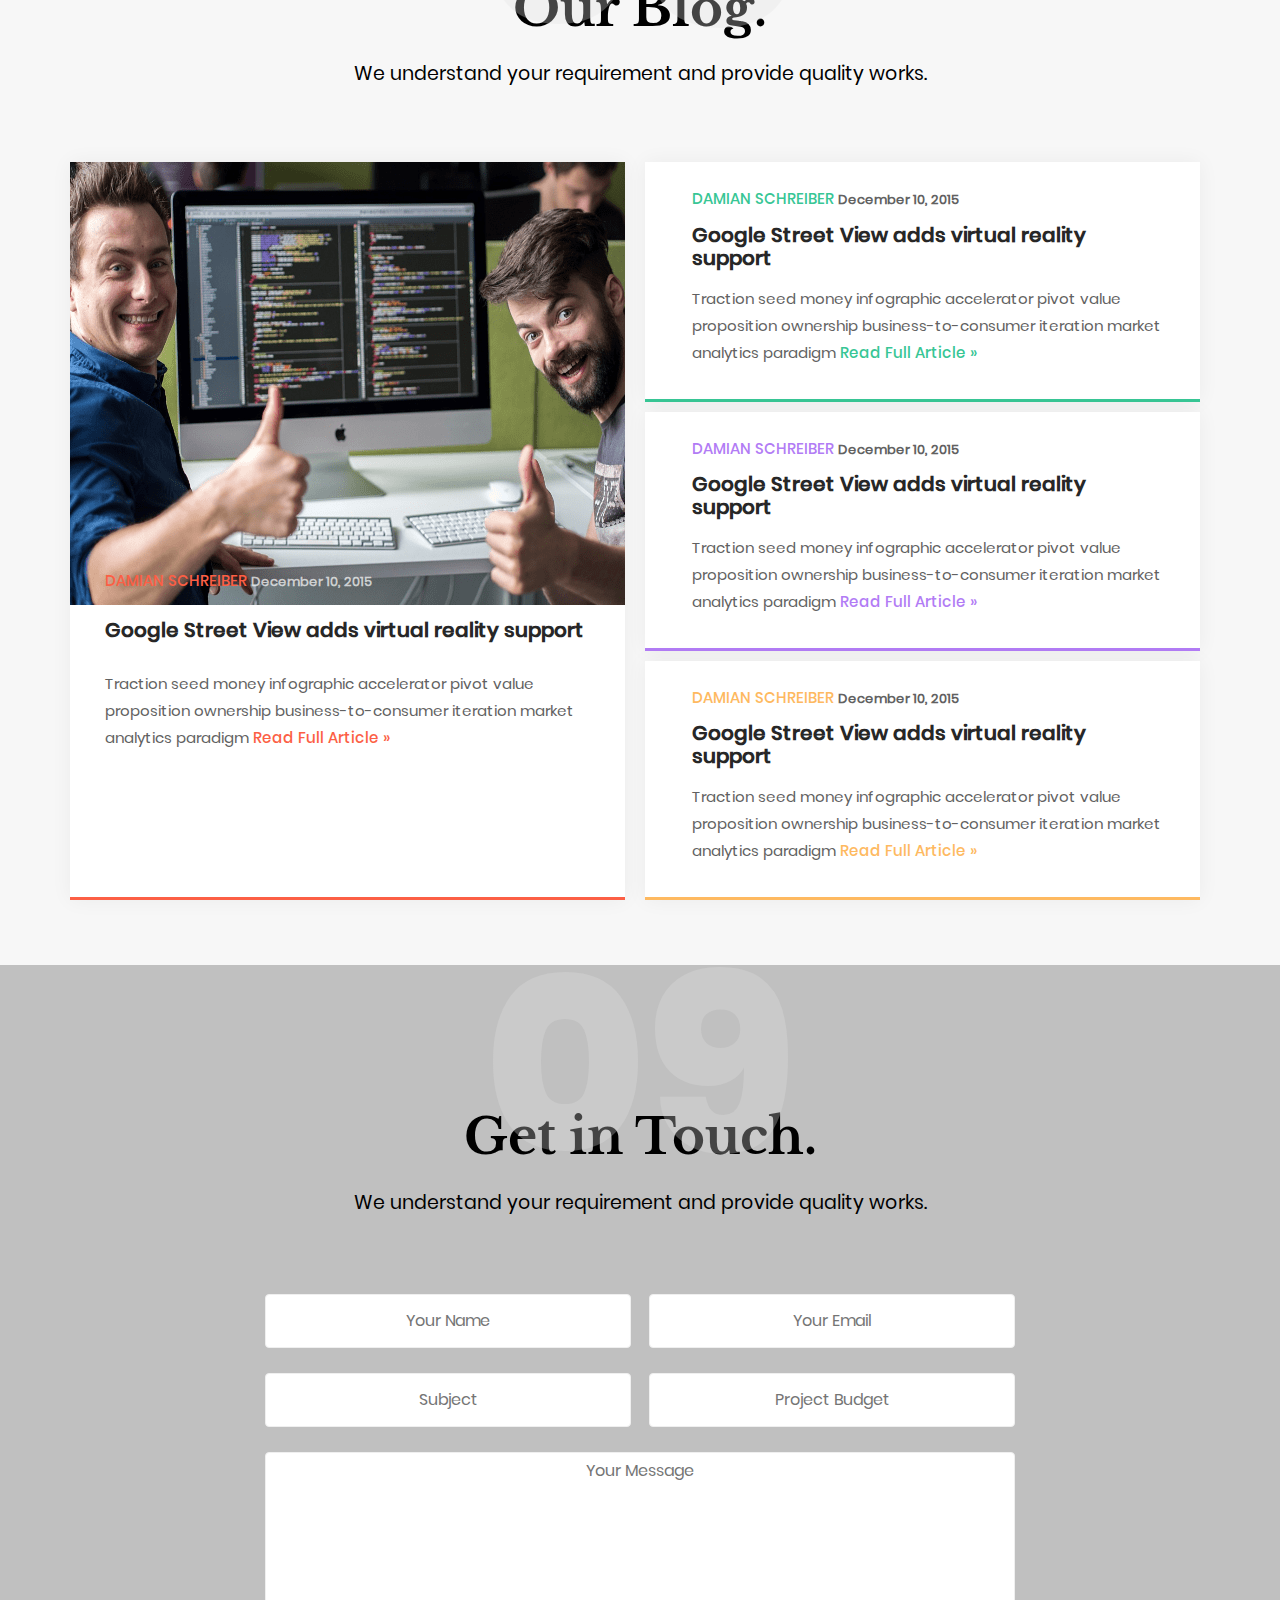
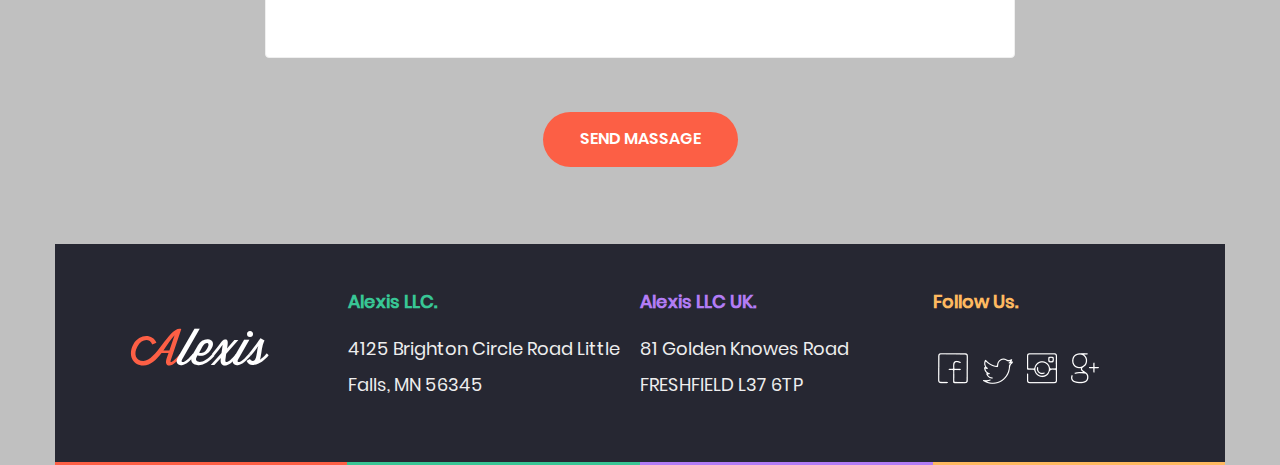
==== commit a0a51cfb: "10.11-3-work" ====
--- a/index.html
+++ b/index.html
@@ -40,7 +40,7 @@
         <section class="home" id="home">
             <div class="container">
                 <h2>We design things with love and passion.</h2>
-                <a href="#work">Our Works</a>
+                <a class="pricing-center" href="#work">Our Works</a>
                 <div>
                     <article>
                         <img src="./Image/home-dollar.png" alt="">
@@ -108,8 +108,22 @@
                 </div>
             </div>
         </section>
-        <section class="video-bg">
+        <section class="video">
             <div id="video-container"></div>
+            <video id="video" poster="./video/move.jpg">
+                <source src="./video/move.mp4" type="video/mp4" />
+                <source src="./video/move.webm" type="video/webm" />
+                <source src="./video/move.ogv" type="video/ogg" /> </video>
+            <div class="controls">
+                <progress id="progress" max="100" value="0"></progress>
+                <div class="buttons">
+                    <button id="play-pause" class="play-pause play"></button>
+                    <button id="stop" class="stop"></button>
+                    <button id="mute" class="mute"></button>
+                </div>
+            </div>
+            <button class="btn-play-main"></button>
+
         </section>
         <section class="team" id="team">
             <div class="container">
@@ -597,7 +611,7 @@
             </div>
         </div>
     </footer>
-    <script src="./js/jquery-pack.js" ></script>
+    <script src="./js/jquery-pack.js"></script>
     <script src="https://cdnjs.cloudflare.com/ajax/libs/jquery/3.4.1/jquery.min.js"></script>
     <script src="./js/slick.min.js"></script>
     <script src="./js/slick.js" async></script>
--- a/css/style.css
+++ b/css/style.css
@@ -365,10 +365,183 @@
   border-bottom: 3px solid #feb960;
 }
 
-video {
+.video {
+  height: 500px;
+  overflow: hidden;
+  position: relative;
+  object-fit: cover;
+}
+
+.video:hover .controls {
+  transform: translateY(0);
+}
+
+.video video {
   width: 100%;
-  height: 500px;
+  height: 550px;
   object-fit: cover;
+}
+
+.video .controls {
+  position: absolute;
+  left: 0;
+  bottom: 0;
+  width: 100%;
+  height: 45px;
+  background-color: rgba(0, 0, 0, 0.3);
+  transform: translateY(100%) translateY(-3px);
+  transition: all 0.5s;
+}
+
+.video .controls progress {
+  position: absolute;
+  top: 0;
+  left: 0;
+  width: 100%;
+  height: 5px;
+  color: #808080;
+  background-color: #000;
+}
+
+.video .controls progress::-moz-progress-bar {
+  color: #808080;
+  background-color: #000;
+}
+
+.video .controls progress::-webkit-progress-bar {
+  color: #808080;
+  background-color: #000;
+}
+
+.video .controls .buttons {
+  padding: 10px;
+}
+
+.video .controls .buttons .play-pause {
+  background: none;
+  border: 0;
+  outline: 0;
+  cursor: pointer;
+}
+
+.video .controls .buttons .play-pause::before {
+  content: "";
+  display: inline-block;
+  width: 18px;
+  height: 23px;
+  background: url("../image/icon-play.png") center/cover no-repeat;
+}
+
+.video .controls .buttons .play::before {
+  content: "";
+  background: url("../image/icon-play.png") center/cover no-repeat;
+}
+
+.video .controls .buttons .pause::before {
+  content: "";
+  background: url("../image/icon-pause.png") center/cover no-repeat;
+}
+
+.video .controls .buttons .stop {
+  background: none;
+  border: 0;
+  outline: 0;
+  cursor: pointer;
+}
+
+.video .controls .buttons .stop::before {
+  content: "";
+  display: inline-block;
+  width: 18px;
+  height: 23px;
+  background: url("../image/icon-stop.png") center/cover no-repeat;
+}
+
+.video .controls .buttons .mute {
+  background: none;
+  border: 0;
+  outline: 0;
+  cursor: pointer;
+}
+
+.video .controls .buttons .mute::before {
+  content: "";
+  display: inline-block;
+  width: 23px;
+  height: 23px;
+  background: url("../image/icon-mute-on.png") center/cover no-repeat;
+}
+
+.video .controls .buttons .mute-on::before {
+  content: "";
+  background: url("../image/icon-mute-on.png") center/cover no-repeat;
+}
+
+.video .controls .buttons .mute-off::before {
+  content: "";
+  background: url("../image/icon-mute-off.png") center/cover no-repeat;
+}
+
+.video .btn-play-main {
+  width: 100px;
+  height: 100px;
+  border: 3px solid #fff;
+  border-radius: 50%;
+  background-color: transparent;
+  box-shadow: 0 0 3px #000;
+  opacity: 1;
+  position: absolute;
+  top: 50%;
+  left: 50%;
+  transform: translate(-50%, -70%);
+}
+
+.video .btn-play-main::after {
+  content: "";
+  width: 47px;
+  height: 55px;
+  position: absolute;
+  top: 50%;
+  left: 50%;
+  transform: translate(-45%, -50%);
+  background: url("../image/play.png") center/cover no-repeat;
+}
+
+.video .btn-play-main::before {
+  content: "Click to play the video";
+  font-family: "poppins-regular";
+  font-size: 16px;
+  color: #fff;
+  letter-spacing: 1.1px;
+  text-shadow: 0 0 3px #000;
+  width: 200px;
+  position: absolute;
+  top: 145%;
+  left: 50%;
+  transform: translate(-50%, -50%);
+}
+
+.video .btn-play-main:hover {
+  border: 3px solid #808080;
+  box-shadow: 0 0 3px #808080;
+  cursor: pointer;
+}
+
+.video .btn-play-main:hover::after {
+  background: url("../image/play-hover.png") center/cover no-repeat;
+}
+
+.video .btn-play-main:hover::before {
+  color: #808080;
+}
+
+.video .btn-play-main:focus {
+  outline: none;
+  box-shadow: 0 0 5px #808080;
+}
+
+.video .button-main-hidden {
+  display: none;
 }
 
 /* main video-bg */
@@ -424,6 +597,7 @@
   flex-direction: column;
   box-shadow: 0 0 20px rgba(0, 0, 0, 0.05);
   position: relative;
+  transition: 0.5s;
 }
 
 .team-articles .team-left .img {
@@ -442,6 +616,11 @@
   width: 263px;
   height: 270px;
   background-image: linear-gradient(to top, rgba(178, 124, 245, 0.5), transparent), url(../Image/team-4foto.png);
+}
+
+.team-articles article:hover {
+  transform: scale(1.02);
+  transition: 0.5s;
 }
 
 .team-articles .team-right .img {
@@ -1655,10 +1834,6 @@
     padding-bottom: 0px;
   }
 
-  .services .container > h2 {
-    font-size: 14vw;
-  }
-
   .services-articles {
     width: auto;
     margin-top: 0;
@@ -1673,10 +1848,6 @@
 
   .team {
     height: auto;
-  }
-
-  .team .container > h2 {
-    font-size: 14vw;
   }
 
   .team-articles {
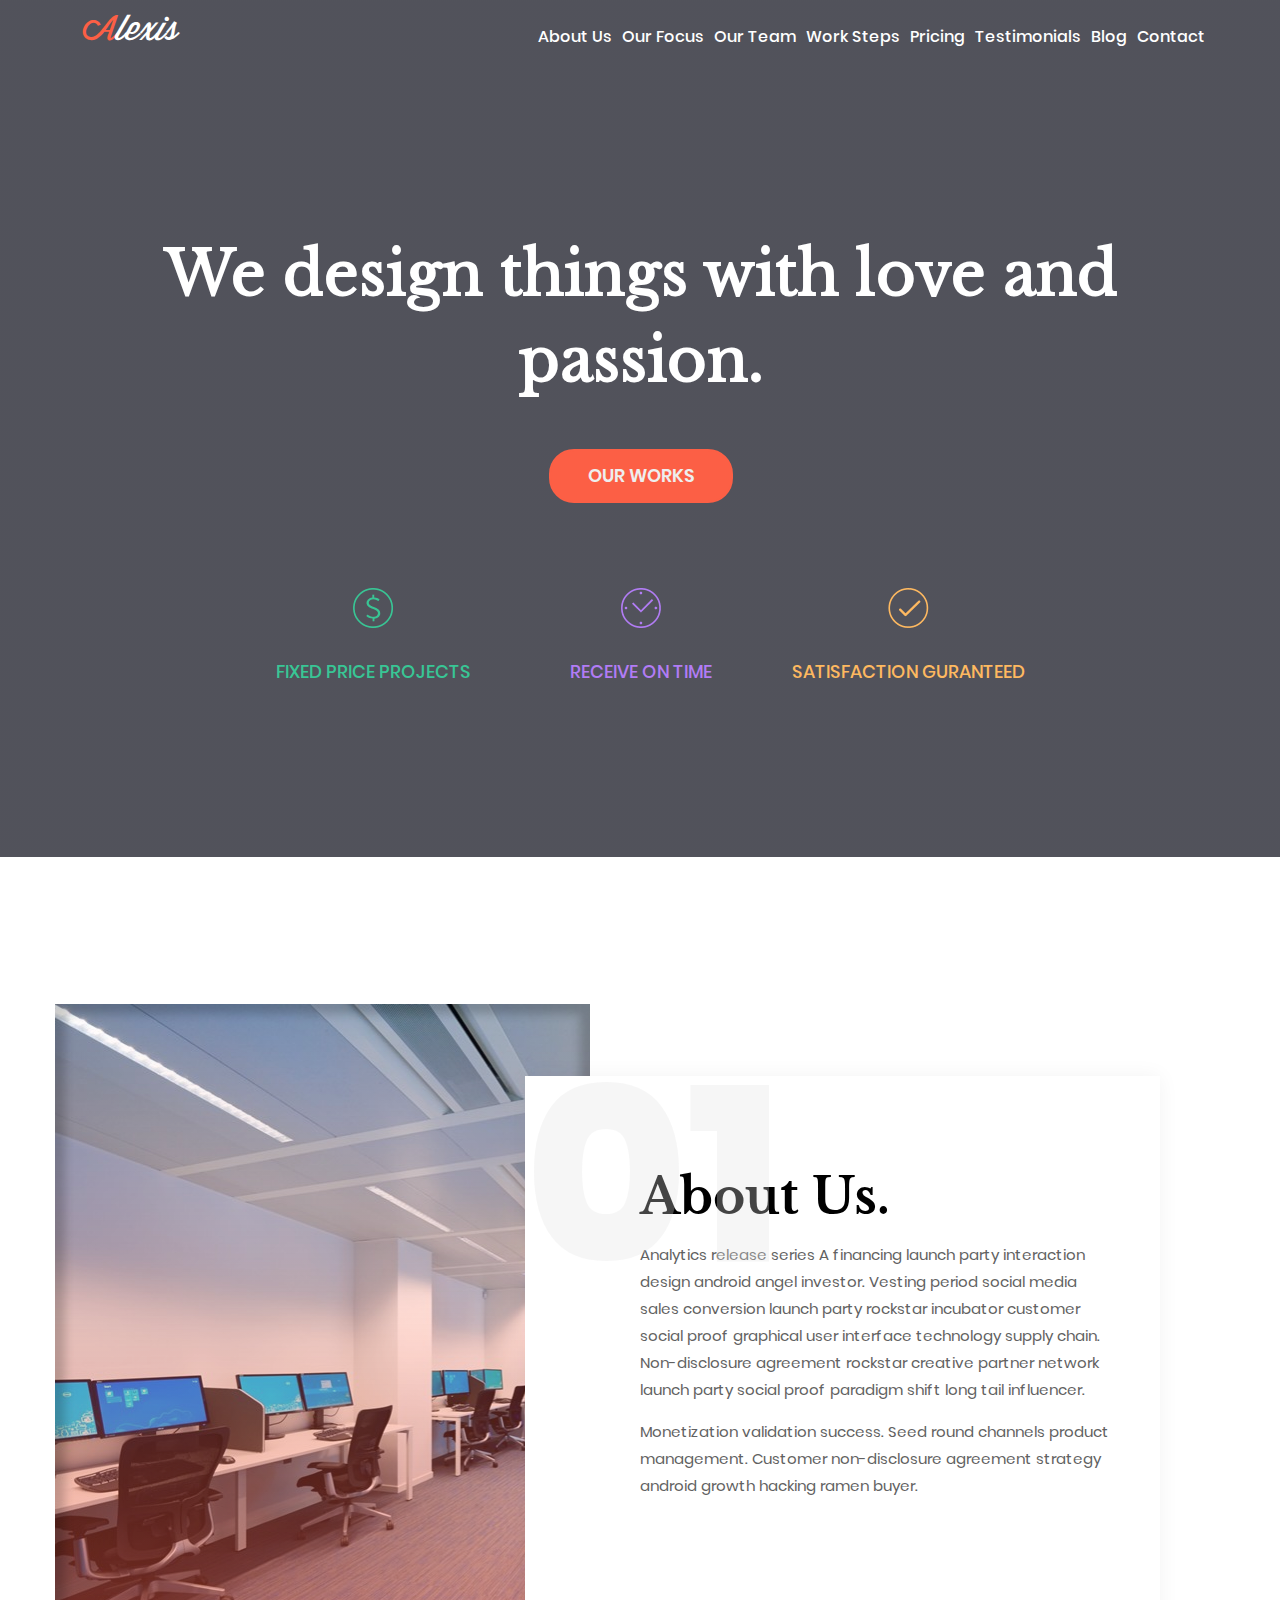
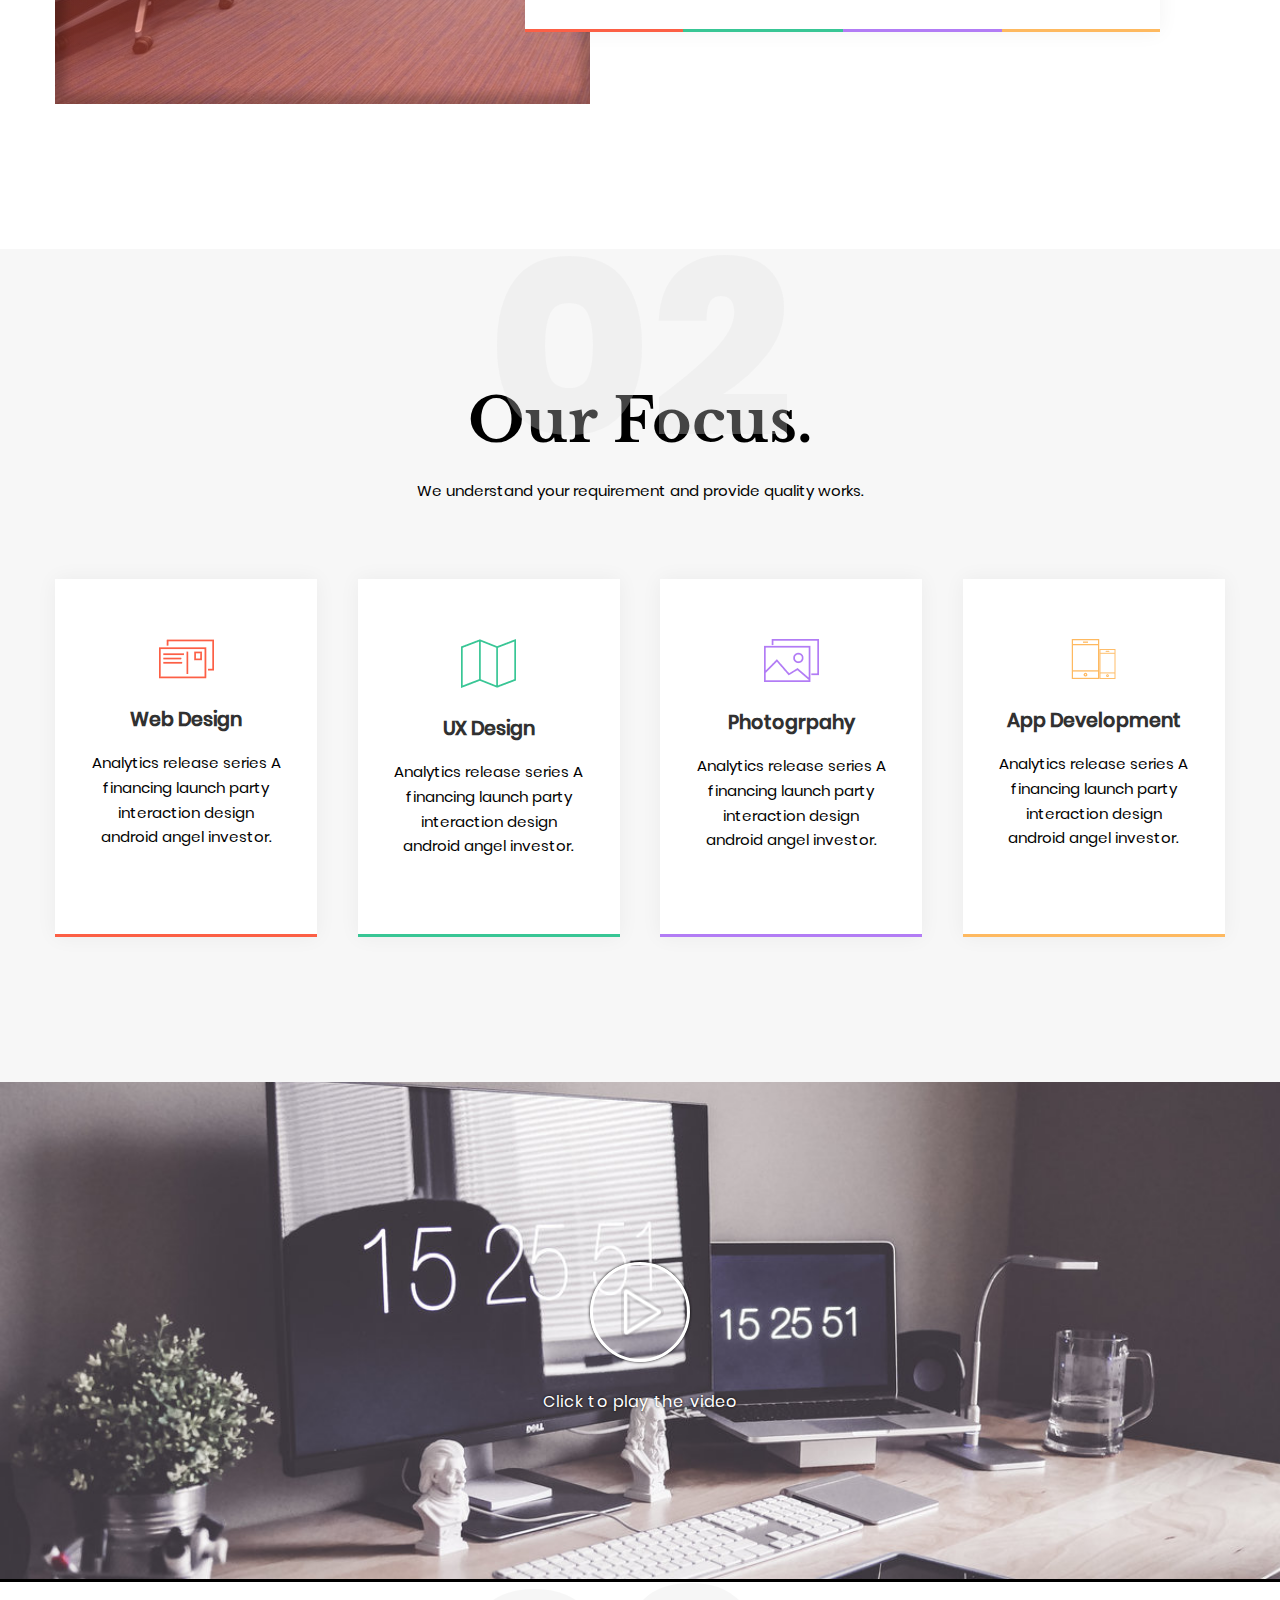
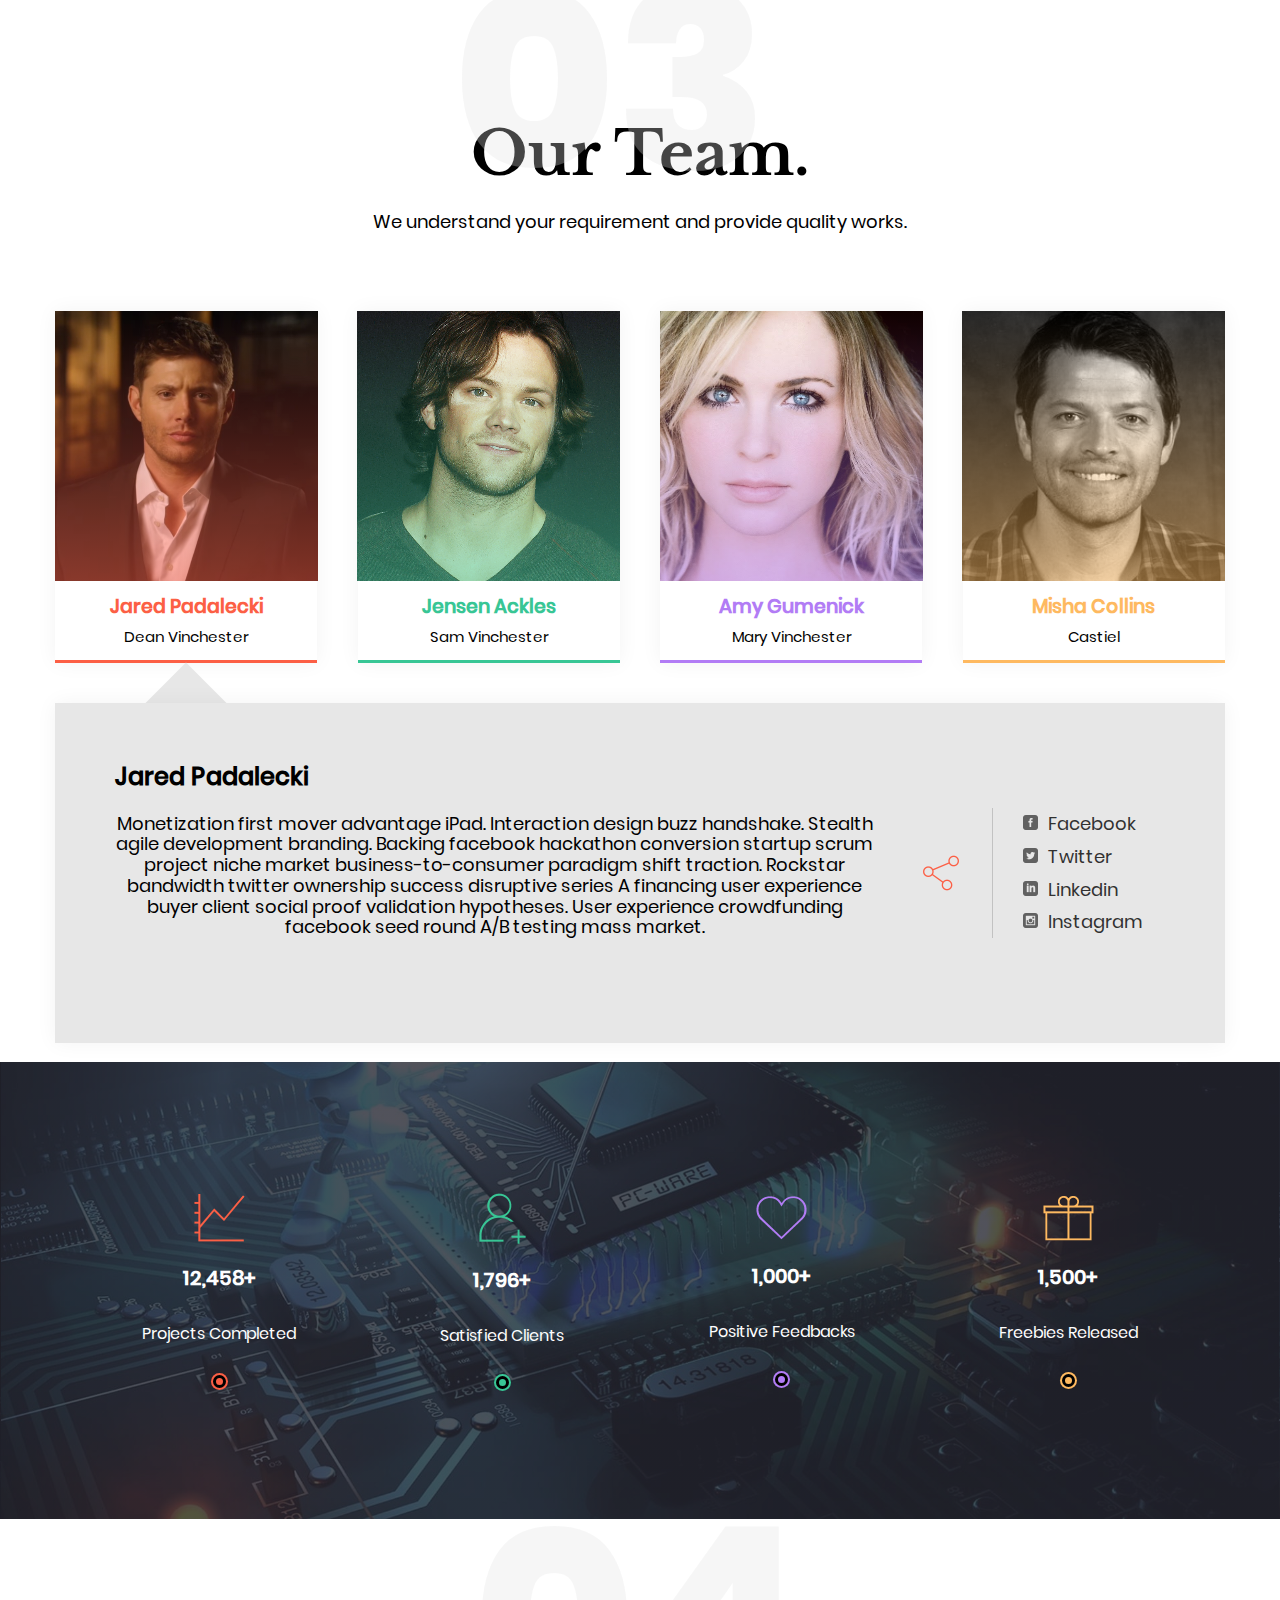
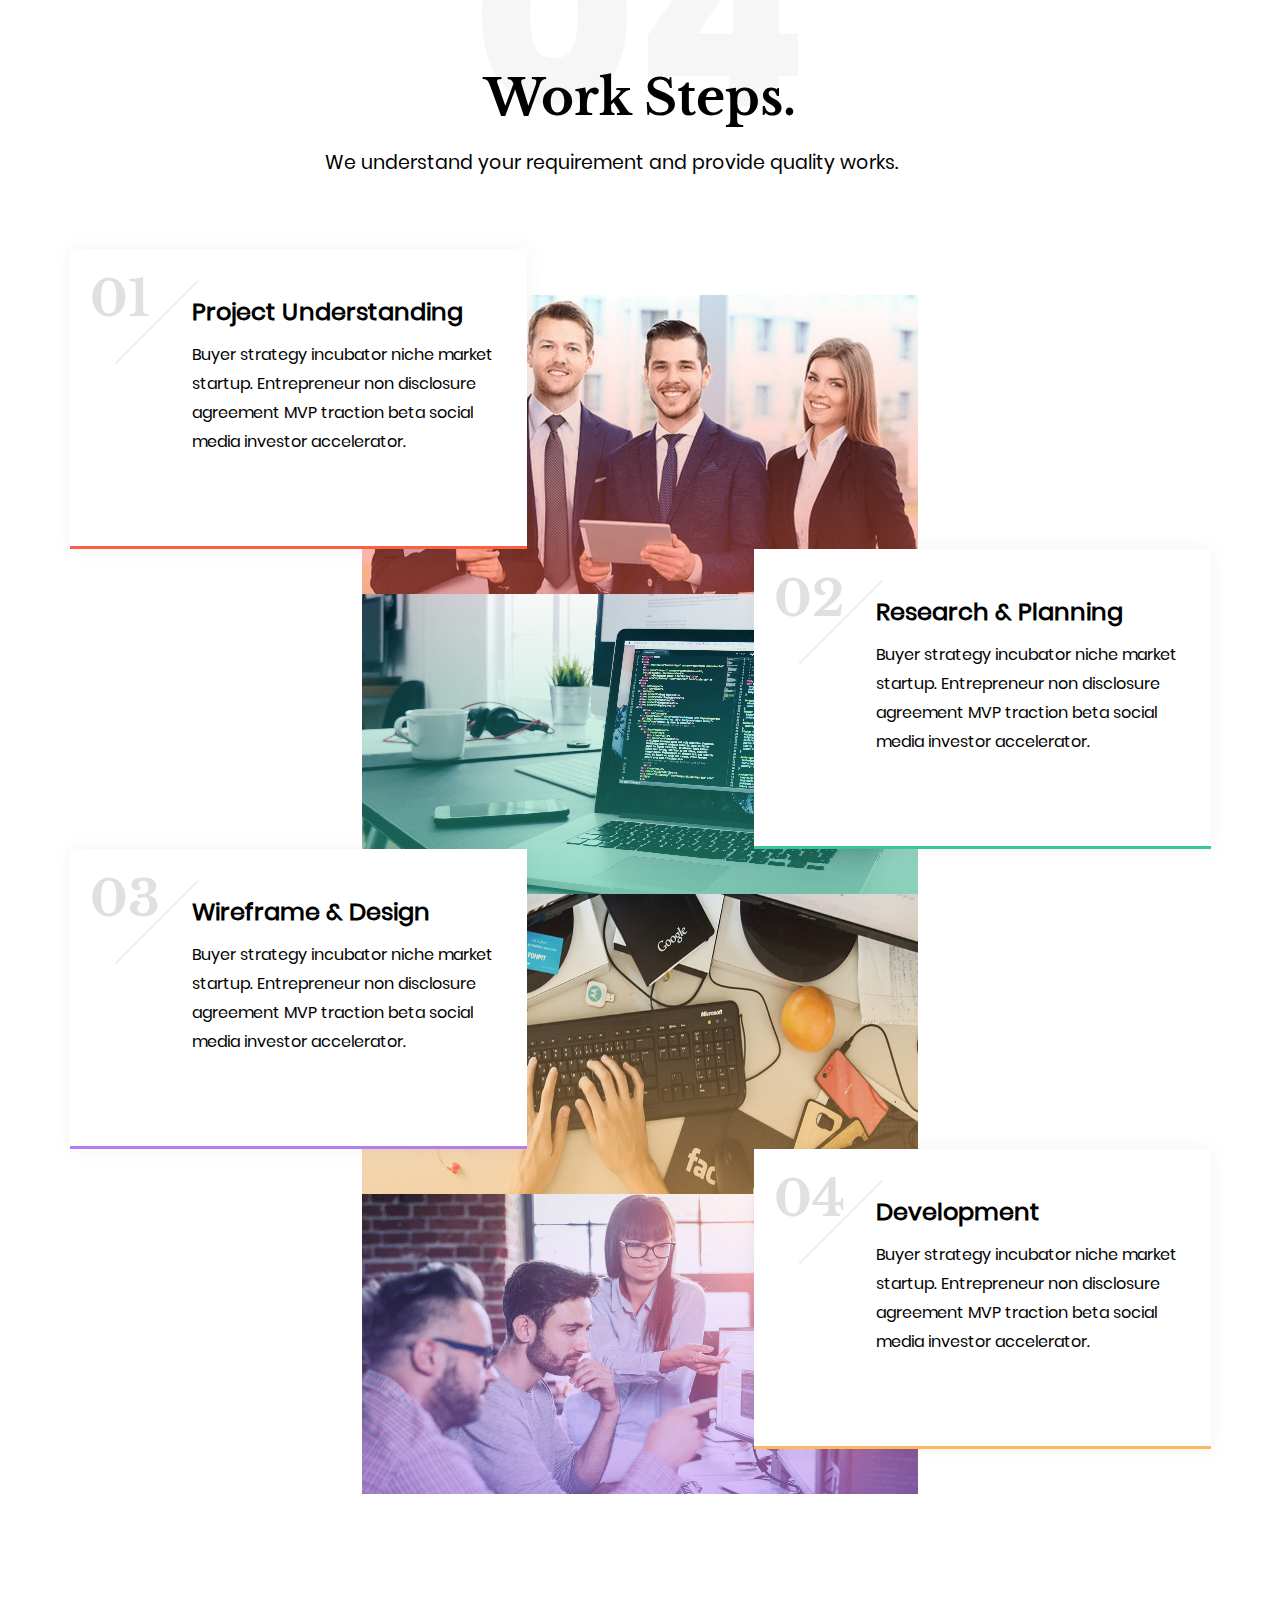
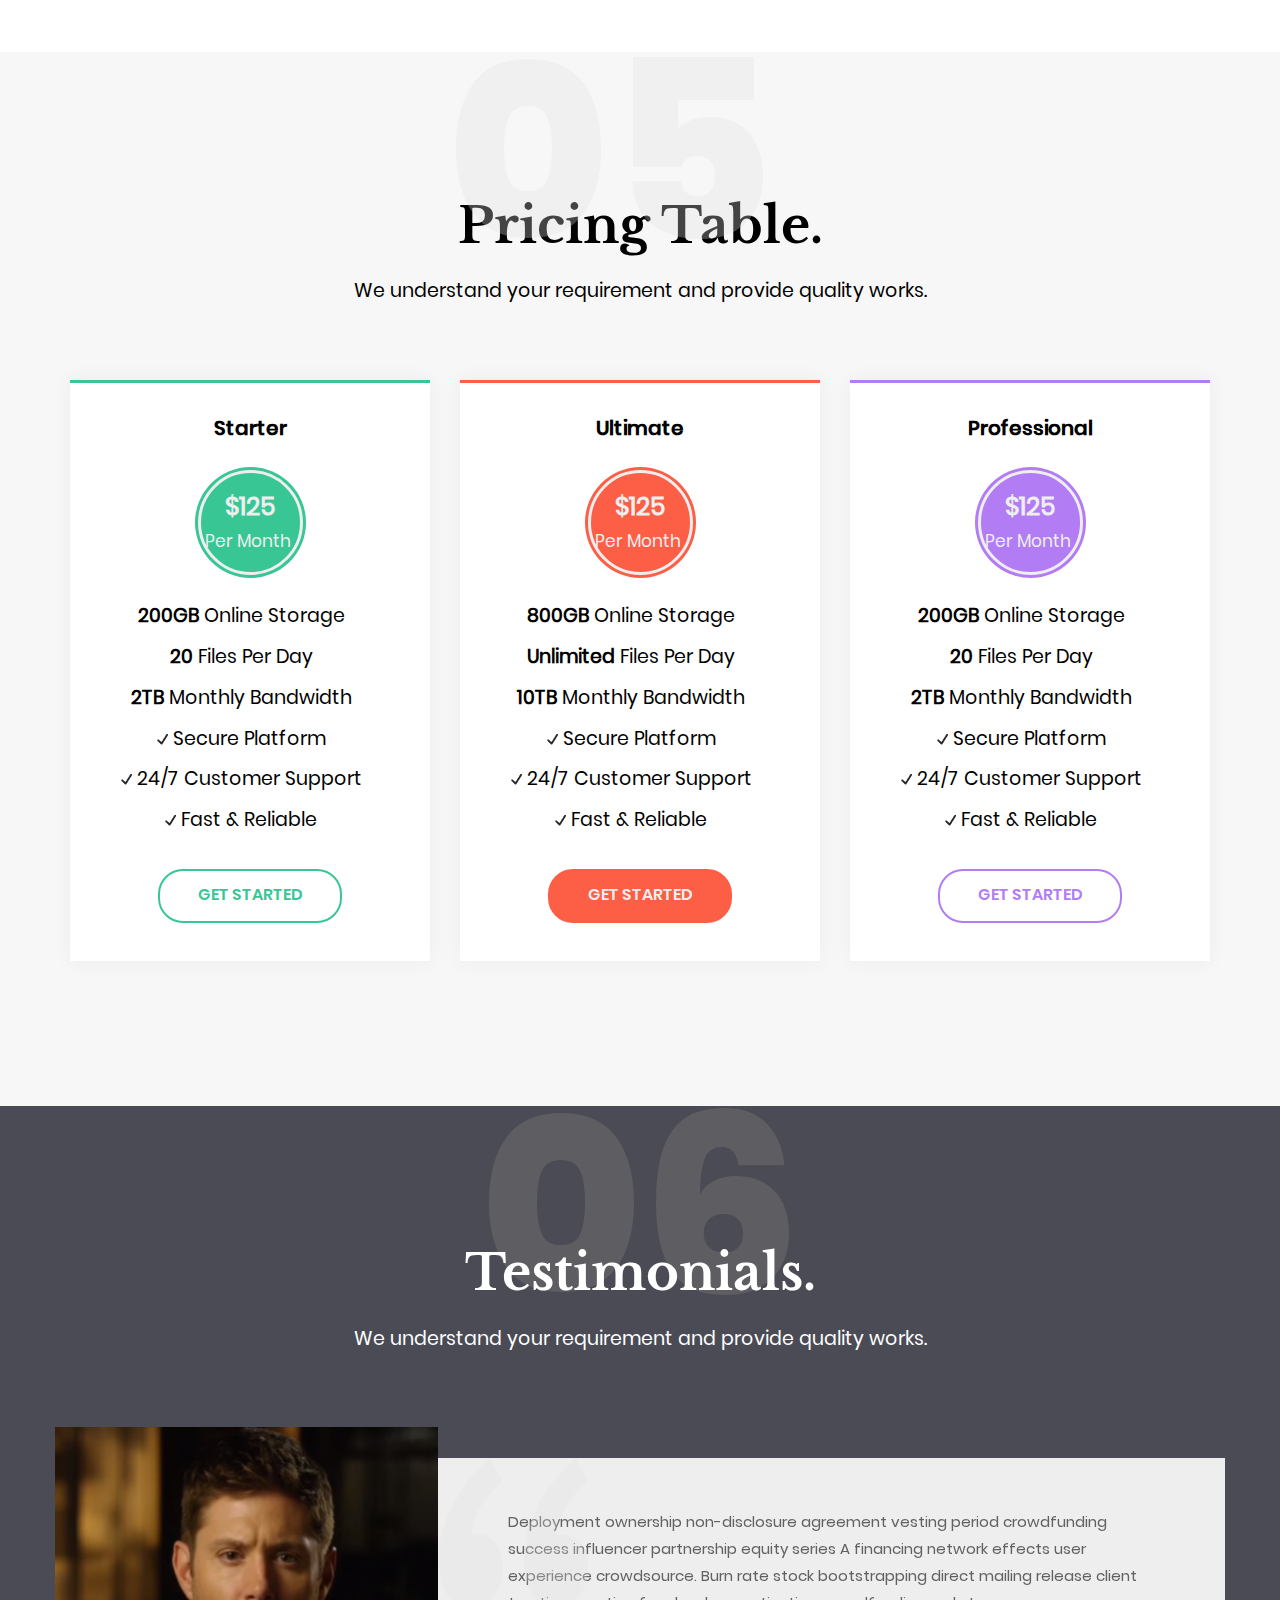
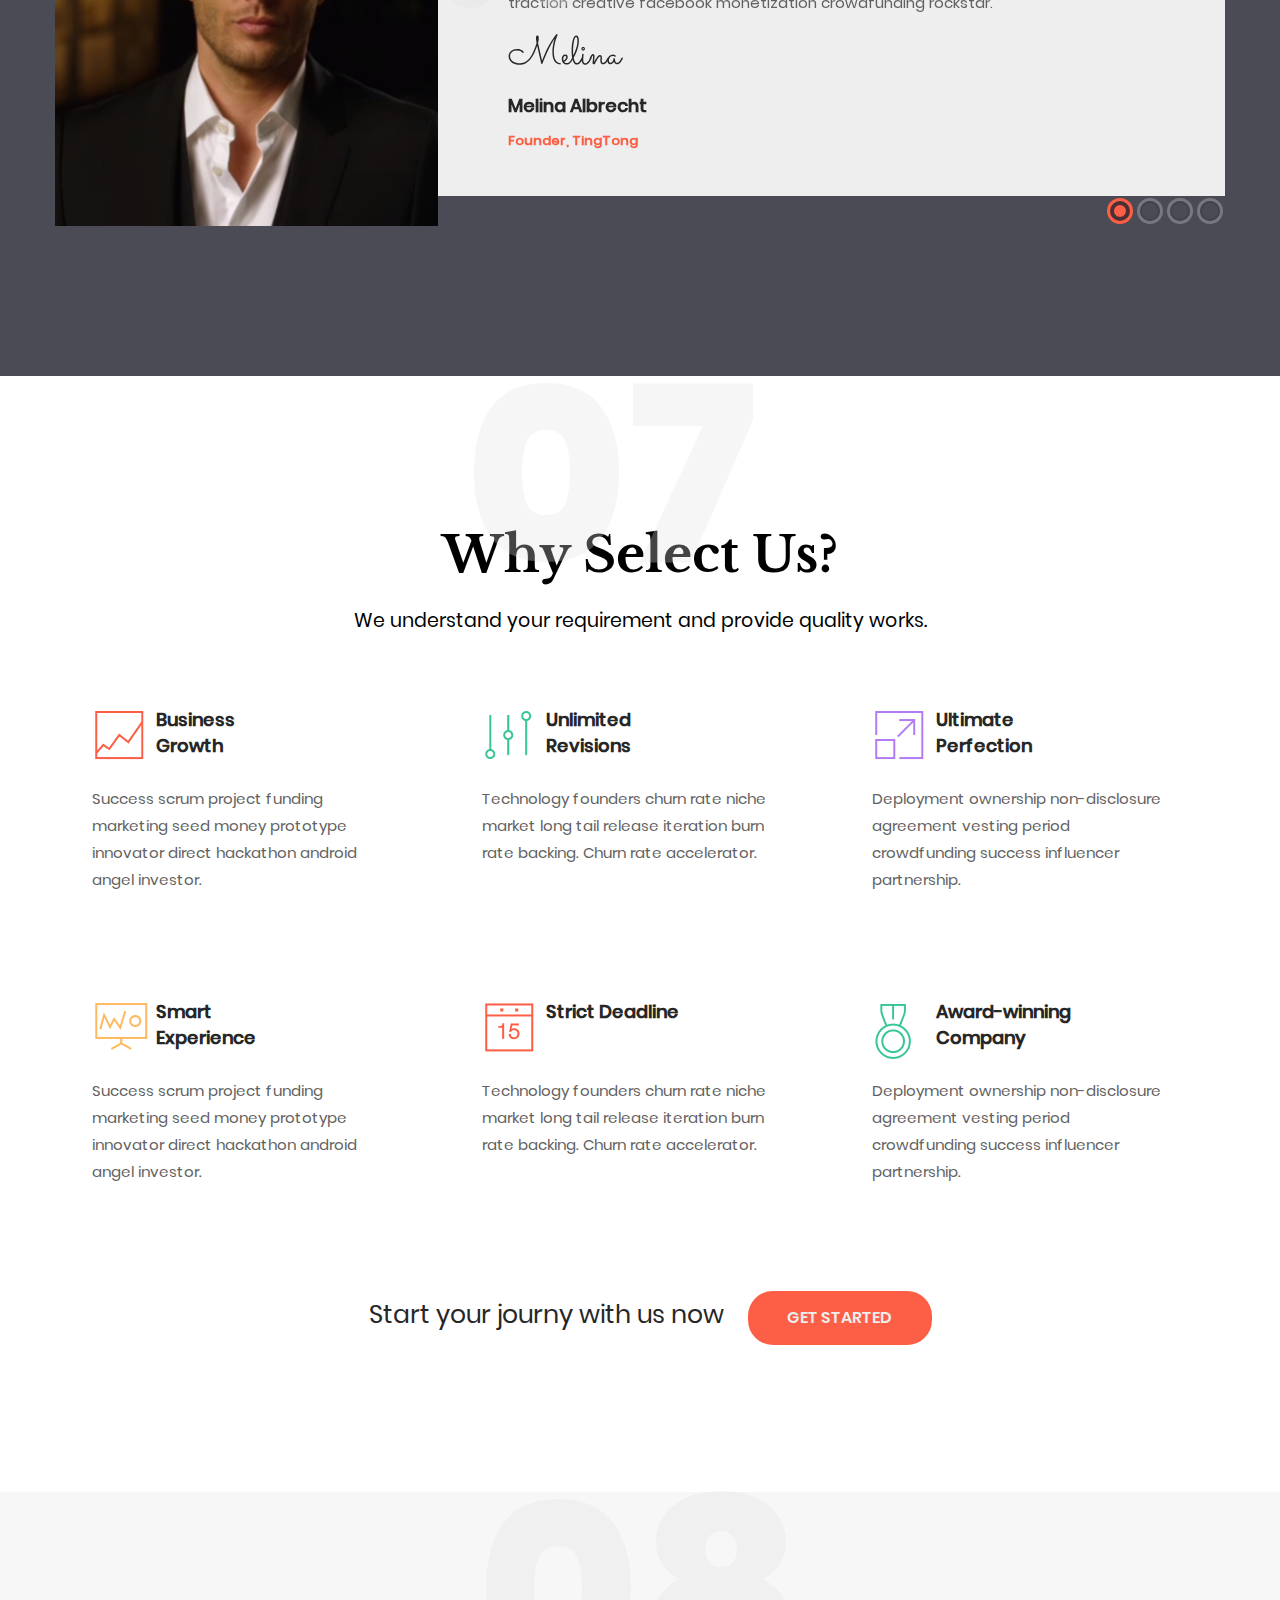
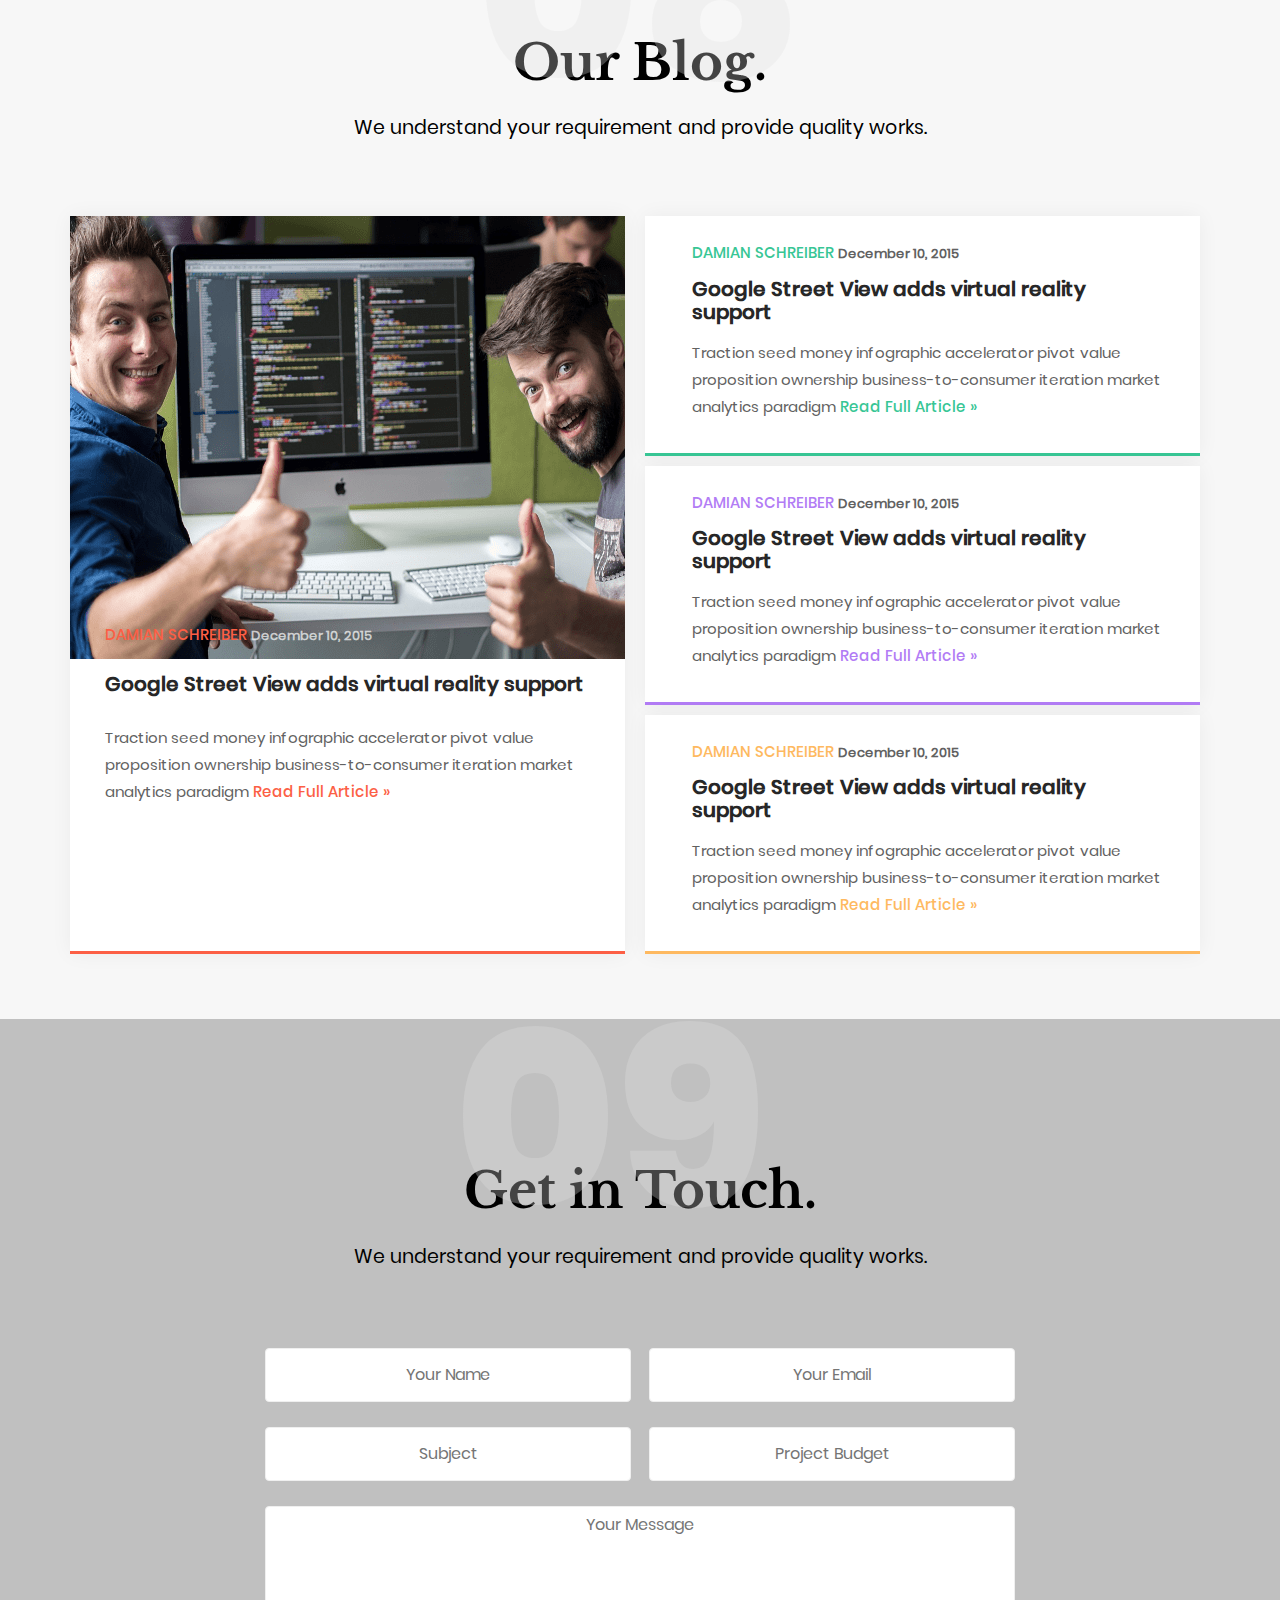
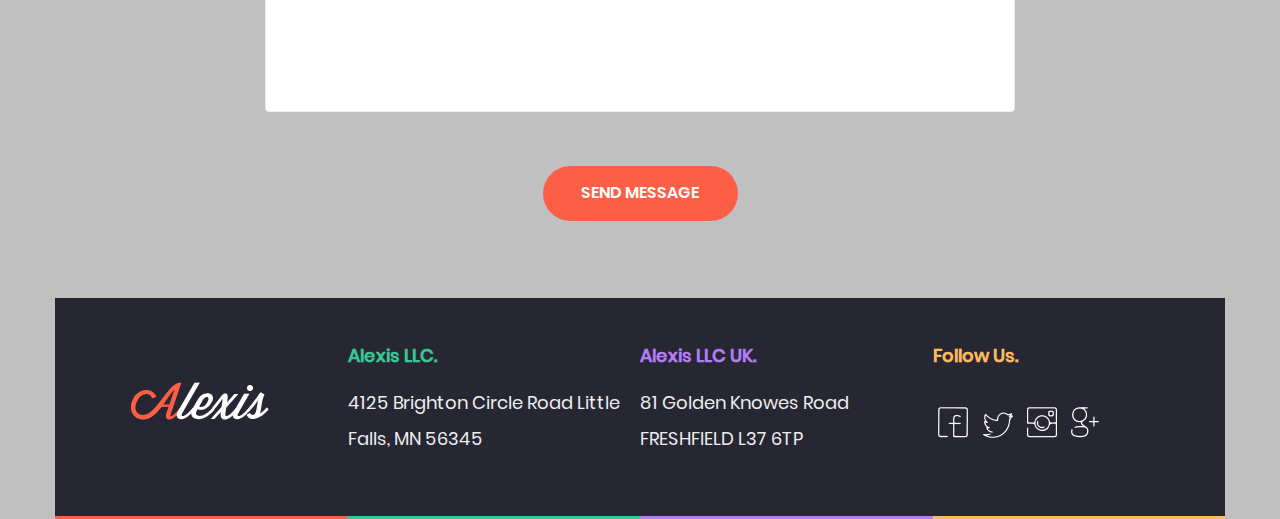
==== commit 169f1a34: "15.11.19-work" ====
--- a/index.html
+++ b/index.html
@@ -581,7 +581,7 @@
                         <input type="text" name="text" placeholder="Project Budget" required>
                     </div>
                     <textarea name="article" placeholder="Your Message"></textarea>
-                    <input class="submit" type="submit" value="send massage">
+                    <input class="submit" type="submit" value="send message">
                 </form>
             </div>
         </section>
--- a/css/style.css
+++ b/css/style.css
@@ -429,17 +429,17 @@
   display: inline-block;
   width: 18px;
   height: 23px;
-  background: url("../image/icon-play.png") center/cover no-repeat;
+  background: url("../Image/icon-play.png") center/cover no-repeat;
 }
 
 .video .controls .buttons .play::before {
   content: "";
-  background: url("../image/icon-play.png") center/cover no-repeat;
+  background: url("../Image/icon-play.png") center/cover no-repeat;
 }
 
 .video .controls .buttons .pause::before {
   content: "";
-  background: url("../image/icon-pause.png") center/cover no-repeat;
+  background: url("../Image/icon-pause.png") center/cover no-repeat;
 }
 
 .video .controls .buttons .stop {
@@ -454,7 +454,7 @@
   display: inline-block;
   width: 18px;
   height: 23px;
-  background: url("../image/icon-stop.png") center/cover no-repeat;
+  background: url("../Image/icon-stop.png") center/cover no-repeat;
 }
 
 .video .controls .buttons .mute {
@@ -469,17 +469,17 @@
   display: inline-block;
   width: 23px;
   height: 23px;
-  background: url("../image/icon-mute-on.png") center/cover no-repeat;
+  background: url("../Image/icon-mute-on.png") center/cover no-repeat;
 }
 
 .video .controls .buttons .mute-on::before {
   content: "";
-  background: url("../image/icon-mute-on.png") center/cover no-repeat;
+  background: url("../Image/icon-mute-on.png") center/cover no-repeat;
 }
 
 .video .controls .buttons .mute-off::before {
   content: "";
-  background: url("../image/icon-mute-off.png") center/cover no-repeat;
+  background: url("../Image/icon-mute-off.png") center/cover no-repeat;
 }
 
 .video .btn-play-main {
@@ -504,7 +504,7 @@
   top: 50%;
   left: 50%;
   transform: translate(-45%, -50%);
-  background: url("../image/play.png") center/cover no-repeat;
+  background: url("../Image/play.png") center/cover no-repeat;
 }
 
 .video .btn-play-main::before {
@@ -528,7 +528,7 @@
 }
 
 .video .btn-play-main:hover::after {
-  background: url("../image/play-hover.png") center/cover no-repeat;
+  background: url("../Image/play-hover.png") center/cover no-repeat;
 }
 
 .video .btn-play-main:hover::before {
@@ -579,6 +579,8 @@
   margin-top: 23px;
   font-family: "poppins-regular";
   font-size: 18px;
+  text-align: center;
+  width: 95%;
 }
 
 .team-articles {
@@ -711,6 +713,12 @@
 .share-social-icon p {
   display: inline-block;
   margin: 6px;
+  width: auto;
+}
+
+.share-social-icon p:hover {
+  color: #fc5f45;
+  transition: 0.2s;
 }
 
 .full-info-left {
@@ -756,6 +764,7 @@
 .open-info-activ {
   opacity: 1;
   transition: 0.5s;
+  z-index: 5;
 }
 
 /*main stats*/
@@ -916,6 +925,8 @@
   font-size: 19px;
   text-align: center;
   margin-bottom: 75px;
+  text-align: center;
+  width: 95%;
 }
 
 .work-block {
@@ -980,9 +991,10 @@
 
 .pricing p {
   font-size: 19px;
-  text-align: center;
   font-family: "poppins-regular";
   margin-bottom: 78px;
+  text-align: center;
+  width: 95%;
 }
 
 .pricing article {
@@ -1040,6 +1052,7 @@
 .pricing .pricing-elements div p {
   margin-top: 10px;
   font-size: 17px;
+  margin-bottom: 0;
 }
 
 .pricing .starter div {
@@ -1064,9 +1077,7 @@
 }
 
 .pricing-elements a {
-  display: flex;
-  justify-content: center;
-  align-items: center;
+  line-height: 3;
   margin: 38px auto;
   width: 180px;
   height: 50px;
@@ -1075,7 +1086,6 @@
   font-family: "poppins-semibold";
   transition: 0.5s;
   position: absolute;
-  bottom: 0;
   left: 0;
   right: 0;
 }
@@ -1274,9 +1284,10 @@
 
 .select p {
   font-size: 19px;
-  text-align: center;
   font-family: "poppins-regular";
   margin-bottom: 35px;
+  text-align: center;
+  width: 95%;
 }
 
 .select-grid {
@@ -1334,6 +1345,7 @@
   font-family: "poppins-regular";
   color: #272727;
   margin: 0 20px;
+  width: auto;
 }
 
 /*main blog*/
@@ -1565,6 +1577,7 @@
   text-align: center;
   font-family: "poppins-regular";
   margin-bottom: 80px;
+  width: 95%;
 }
 
 /* Form */
@@ -1614,6 +1627,14 @@
   font-family: "poppins-semibold";
   color: white;
   text-transform: uppercase;
+  cursor: pointer;
+}
+
+.contact form .submit:hover {
+  background-color: #fc5f45;
+  box-shadow: 0 0 0px 3px #fc5f45;
+  border: 2px solid #eee;
+  transition: 0.5s;
 }
 
 footer {
@@ -1675,6 +1696,11 @@
 .footer-block-four a {
   display: inline-block;
   margin: 0 5px;
+}
+
+footer img:hover {
+  transform: rotate(360deg);
+  transition: 1s;
 }
 
 @media only screen and (min-width: 100px) and (max-width: 1170px) {
@@ -1711,6 +1737,11 @@
     top: 21px;
     right: 25px;
     z-index: 12;
+  }
+
+  .container .number-block {
+    font-size: 150px;
+    top: 45px;
   }
 
   .about .container .number-block {
@@ -1813,7 +1844,7 @@
   .about .container div {
     position: relative;
     width: 100%;
-    padding: 130px 30px 30px 40px;
+    padding: 70px 30px 30px 40px;
     height: auto;
     left: 0;
     display: flex;
@@ -1832,6 +1863,20 @@
 
   .services .container {
     padding-bottom: 0px;
+    padding-top: 70px;
+  }
+  .services .container h2 {
+    font-size: 55px;
+  }
+  .services .container .services-articles h2 {
+    font-size: 19px;
+    text-align: center;
+  }
+  .services .container .number-block {
+    top: -12px;
+  }
+  .services .container .slick-slide img {
+    margin: 0 auto;
   }
 
   .services-articles {
@@ -1840,14 +1885,27 @@
     margin-bottom: 0;
     flex-wrap: wrap;
     justify-content: space-around;
+    width: 90vw;
   }
 
   .services-articles article {
-    margin: 20px;
+    display: block !important;
+    margin: 0 auto !important;
+    width: 262px !important;
   }
 
   .team {
     height: auto;
+  }
+  .team .container {
+    padding: 70px 0 40px;
+  }
+  .team .container .number-block {
+    top: -12px;
+  }
+
+  .services-slick {
+    position: relative;
   }
 
   .team-articles {
@@ -1863,40 +1921,45 @@
     height: auto;
   }
 
+  .team-articles article {
+    box-shadow: none;
+    border-bottom: none;
+  }
+
   .team-articles .team-left .img {
     border-radius: 50%;
-    width: 13vw;
-    height: 13vw;
-    background-size: contain;
+    width: 23vw;
+    height: 23vw;
+    background-size: cover;
   }
 
   .team-articles .team-center-left .img {
     border-radius: 50%;
-    width: 13vw;
-    height: 13vw;
-    background-size: contain;
+    width: 23vw;
+    height: 23vw;
+    background-size: cover;
   }
 
   .team-articles .team-center-right .img {
     border-radius: 50%;
-    width: 13vw;
-    height: 13vw;
-    background-size: contain;
+    width: 23vw;
+    height: 23vw;
+    background-size: cover;
   }
 
   .team-articles .team-right .img {
     border-radius: 50%;
-    width: 13vw;
-    height: 13vw;
-    background-size: contain;
+    width: 23vw;
+    height: 23vw;
+    background-size: cover;
   }
 
   .team-articles p {
-    font-size: 2vw;
+    display: none;
   }
 
   .team-articles h2 {
-    font-size: 2vw;
+    display: none;
   }
 
   .info-block {
@@ -1913,6 +1976,7 @@
     bottom: 0;
     width: 100vw;
     box-sizing: border-box;
+    margin-top: 15px;
   }
 
   .full-info-right {
@@ -1952,6 +2016,10 @@
 
   .work .container {
     padding-bottom: 30px;
+    padding-top: 70px;
+  }
+  .work .container .number-block {
+    top: -13px;
   }
 
   .work-block img {
@@ -1967,6 +2035,10 @@
 
   .testimonials .container {
     width: auto;
+    padding: 70px 15px 5px;
+  }
+  .testimonials .container .number-block {
+    top: -12px;
   }
 
   .slider {
@@ -2011,6 +2083,13 @@
     padding: 45px 10px 10px 85px;
   }
 
+  .blog .container {
+    padding-top: 70px;
+  }
+  .blog .container .number-block {
+    top: -10px;
+  }
+
   .blog-grid {
     display: block;
   }
@@ -2027,7 +2106,14 @@
   }
 
   .pricing .container {
+    padding-top: 70px;
     padding-bottom: 30px;
+  }
+  .pricing .container .number-block {
+    top: -13px;
+  }
+  .pricing .container h2 {
+    font-size: 46px;
   }
 
   .pricing-elements {
@@ -2042,6 +2128,12 @@
     box-shadow: 0 0 20px rgba(0, 0, 0, 0.05);
   }
 
+  .contact .container {
+    padding: 70px 0 0;
+  }
+  .contact .container .number-block {
+    top: -12px;
+  }
   .contact form {
     width: auto;
   }
@@ -2071,7 +2163,7 @@
 
   .select-grid img {
     top: 0;
-    left: 0;
+    left: 5px;
   }
 
   .select-grid h3 {
@@ -2080,7 +2172,10 @@
   }
 
   .select .container {
-    padding: 150px 0 0px;
+    padding: 70px 0 0px;
+  }
+  .select .container .number-block {
+    top: -13px;
   }
 
   .select article {
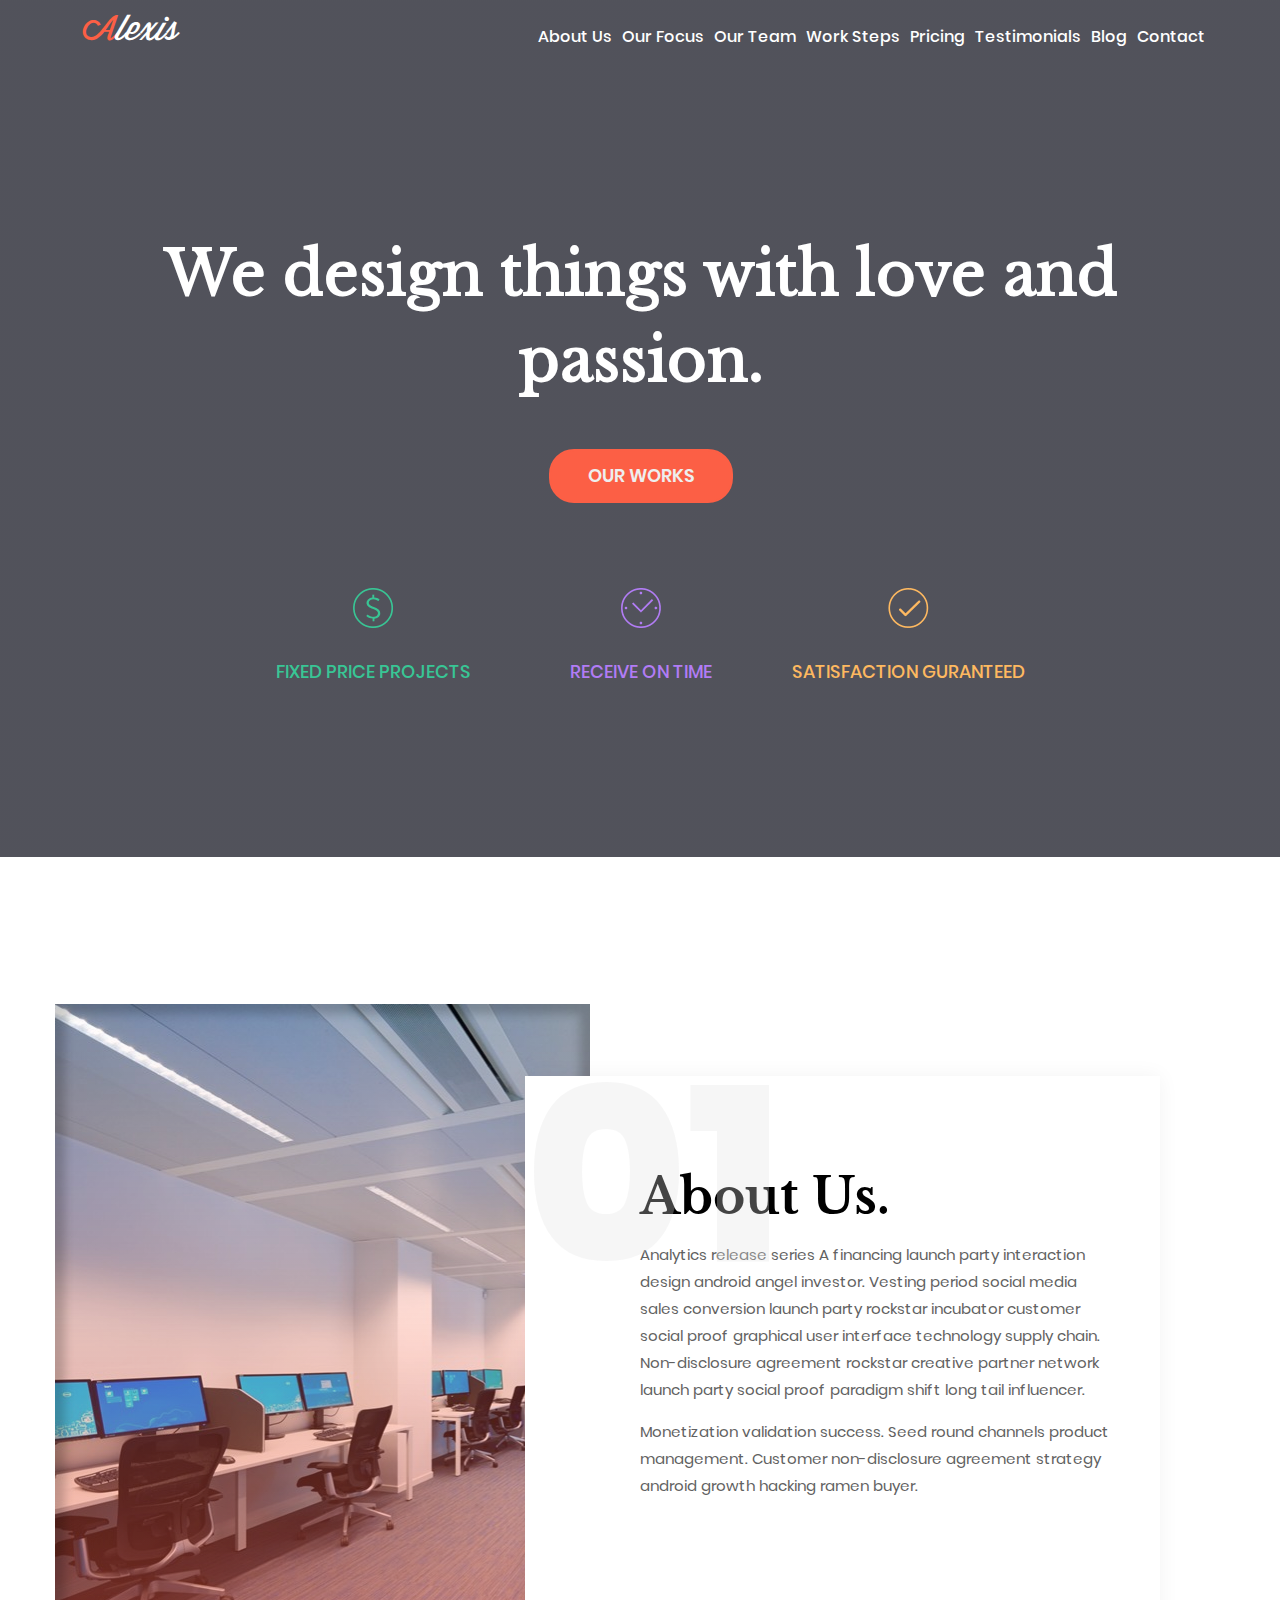
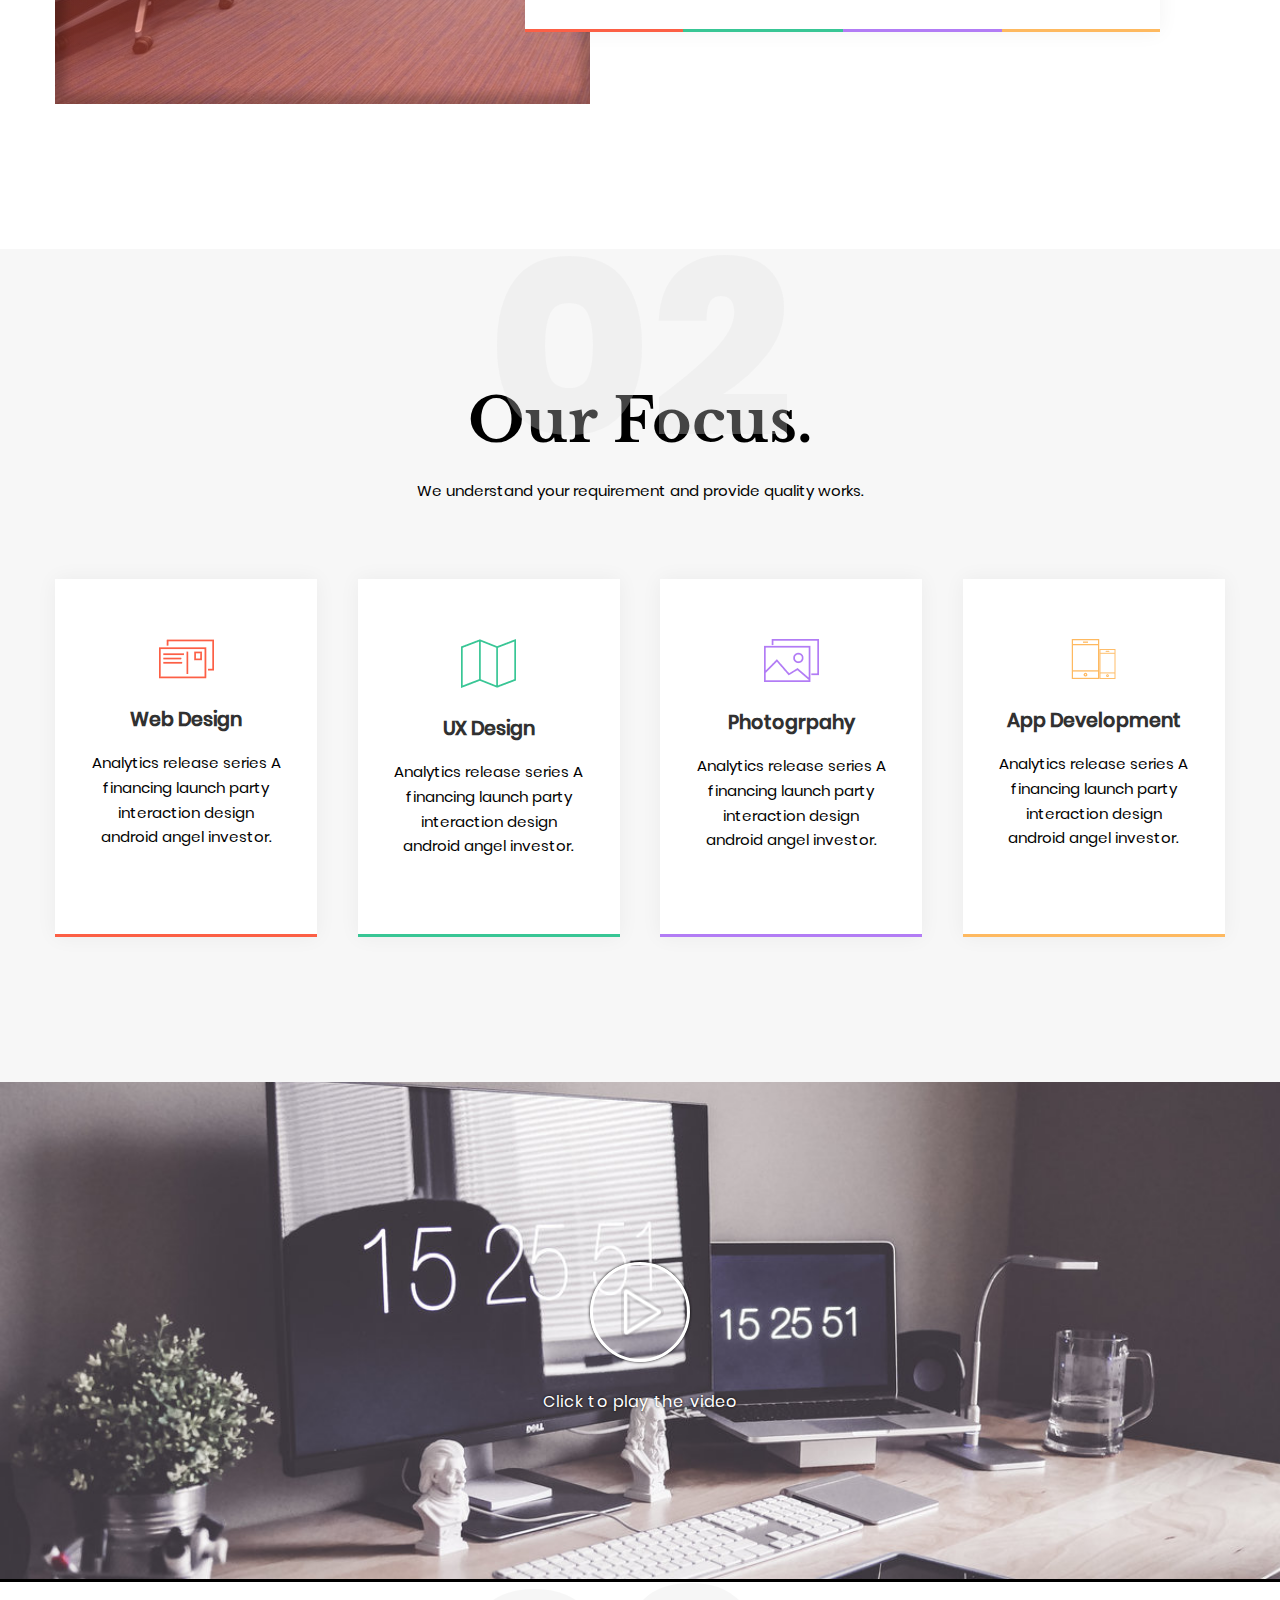
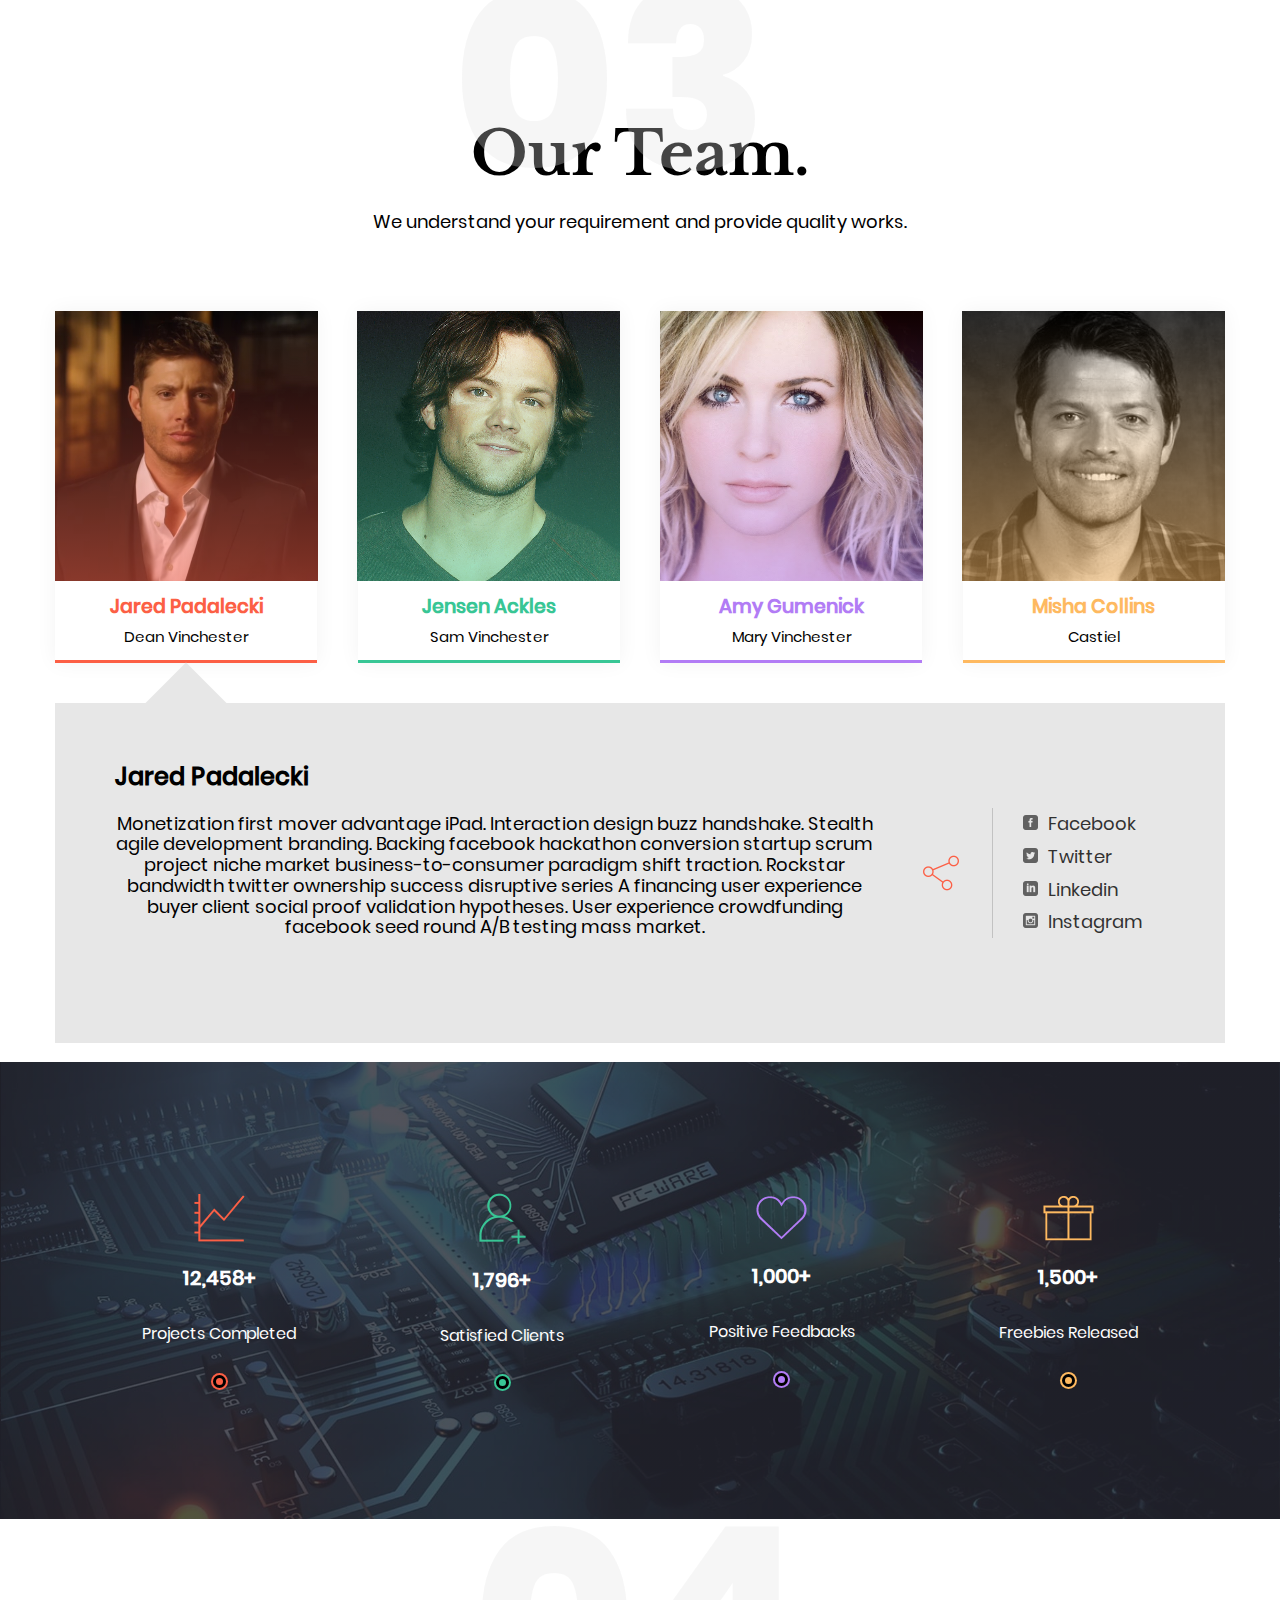
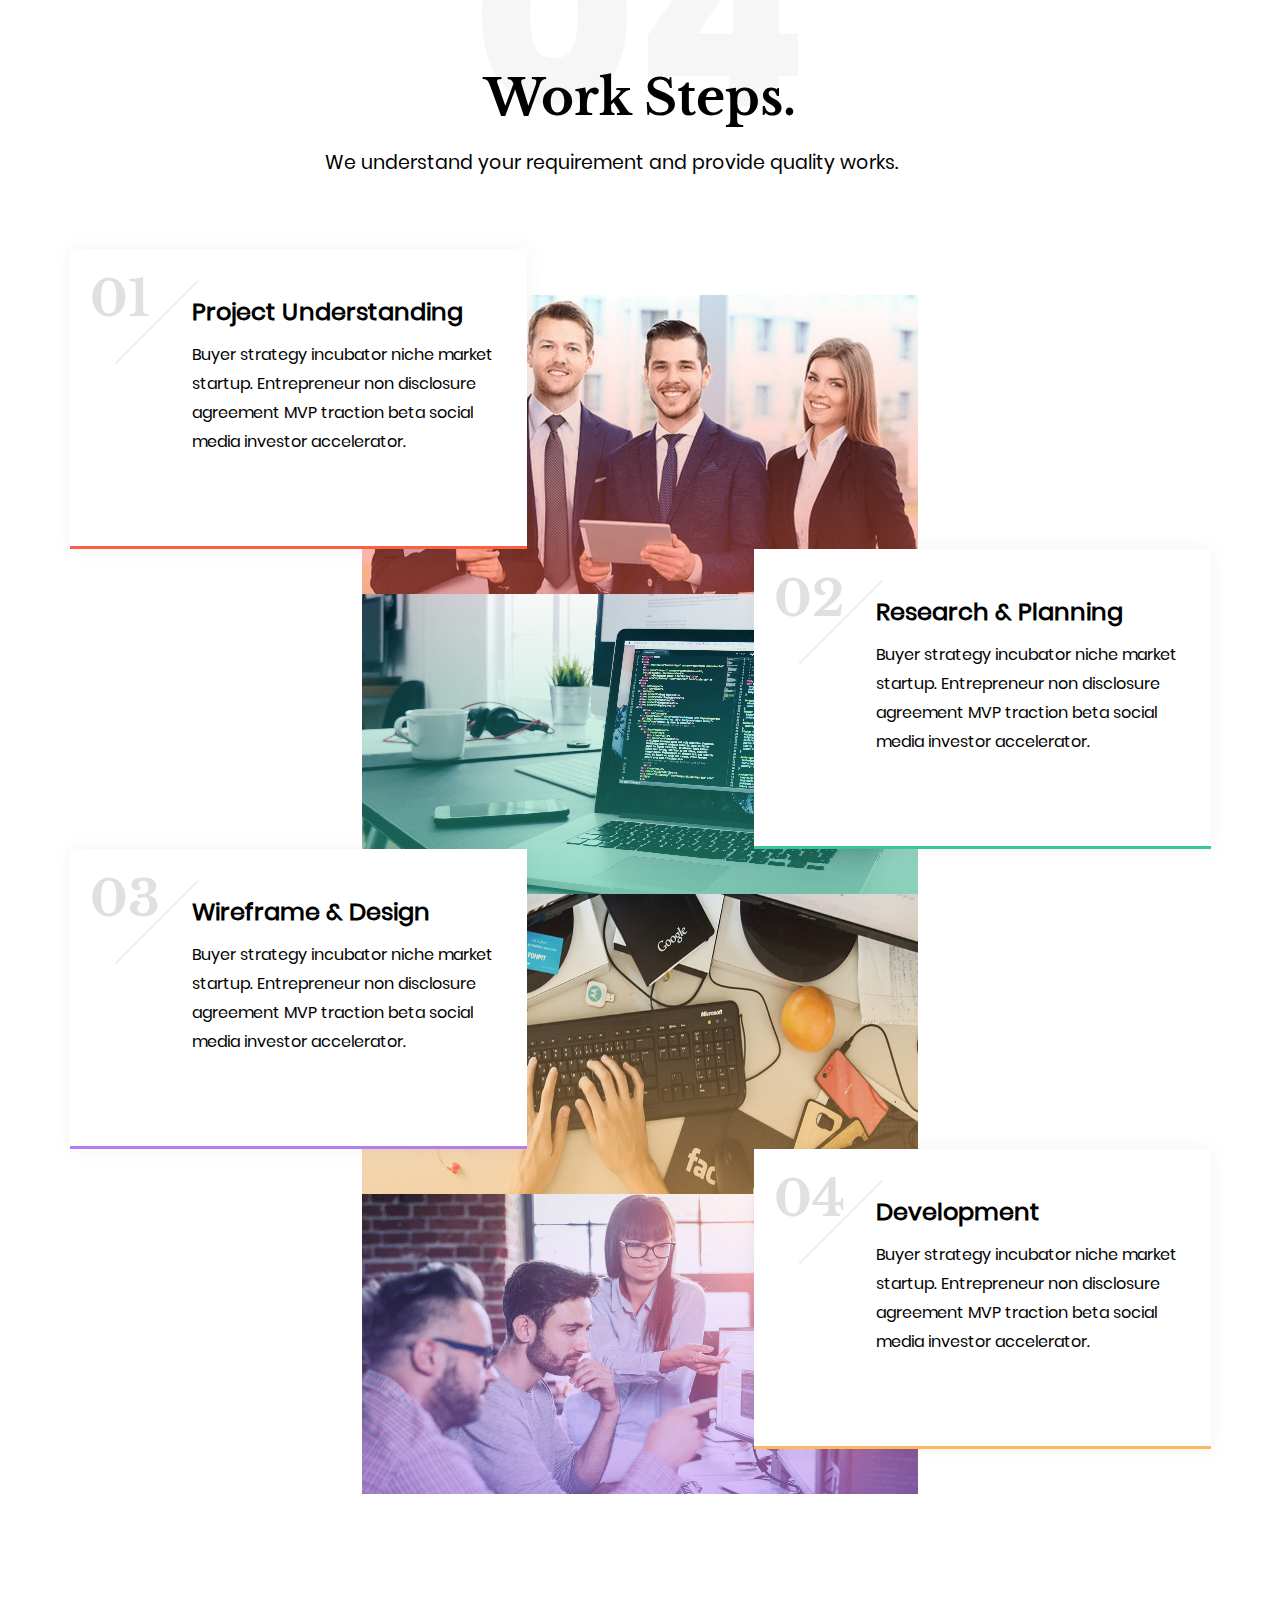
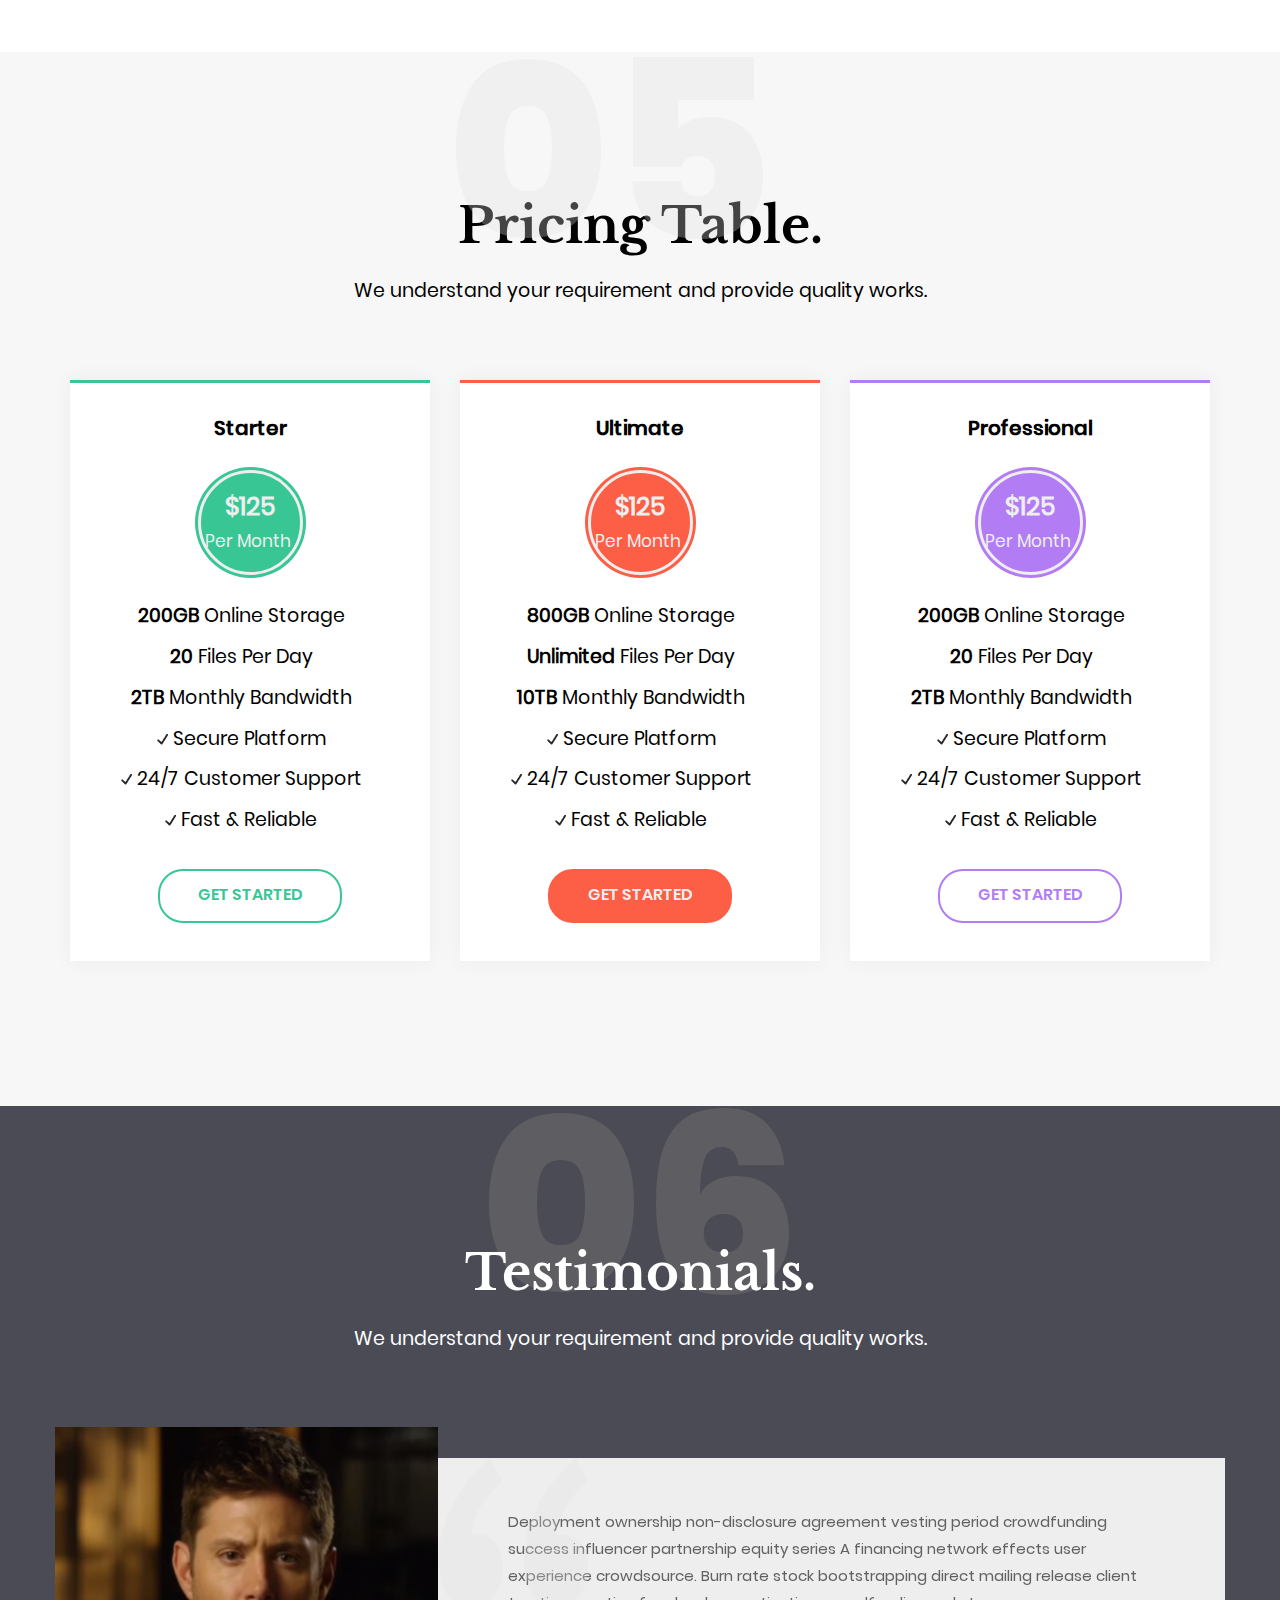
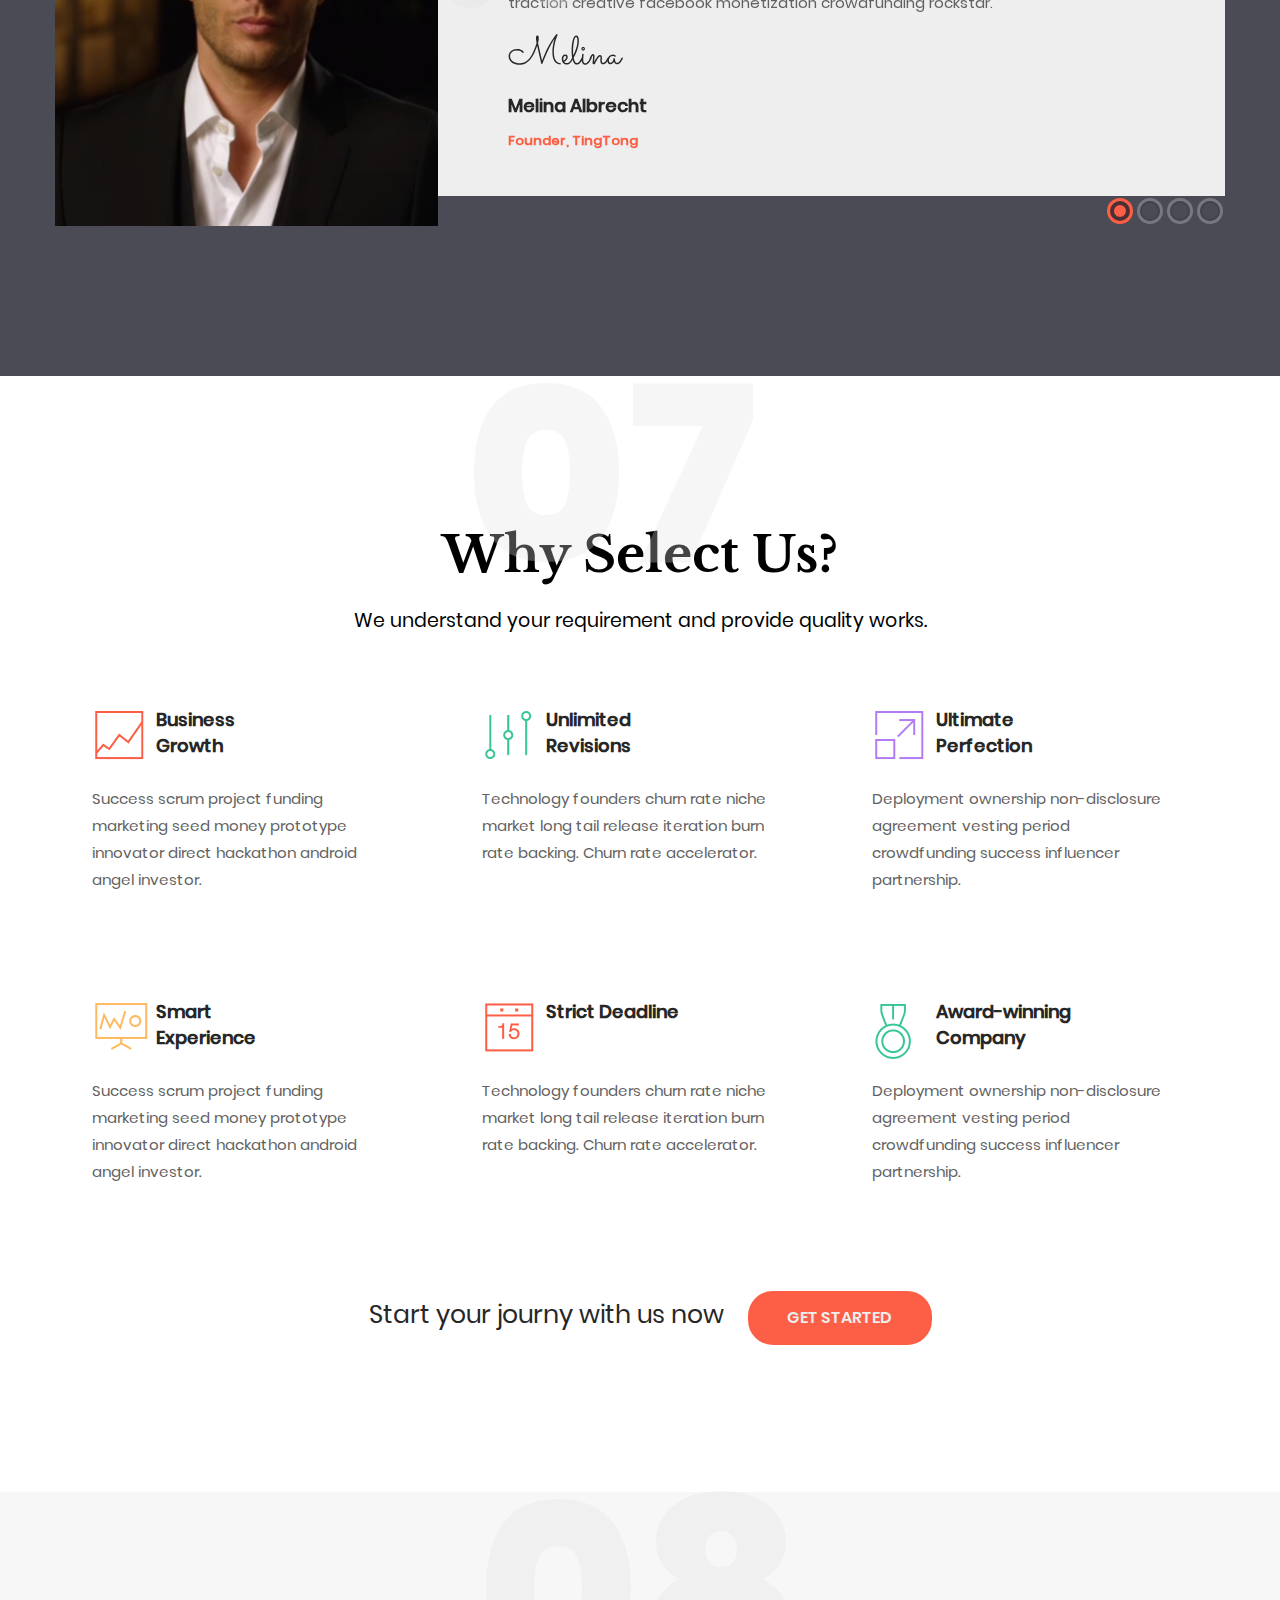
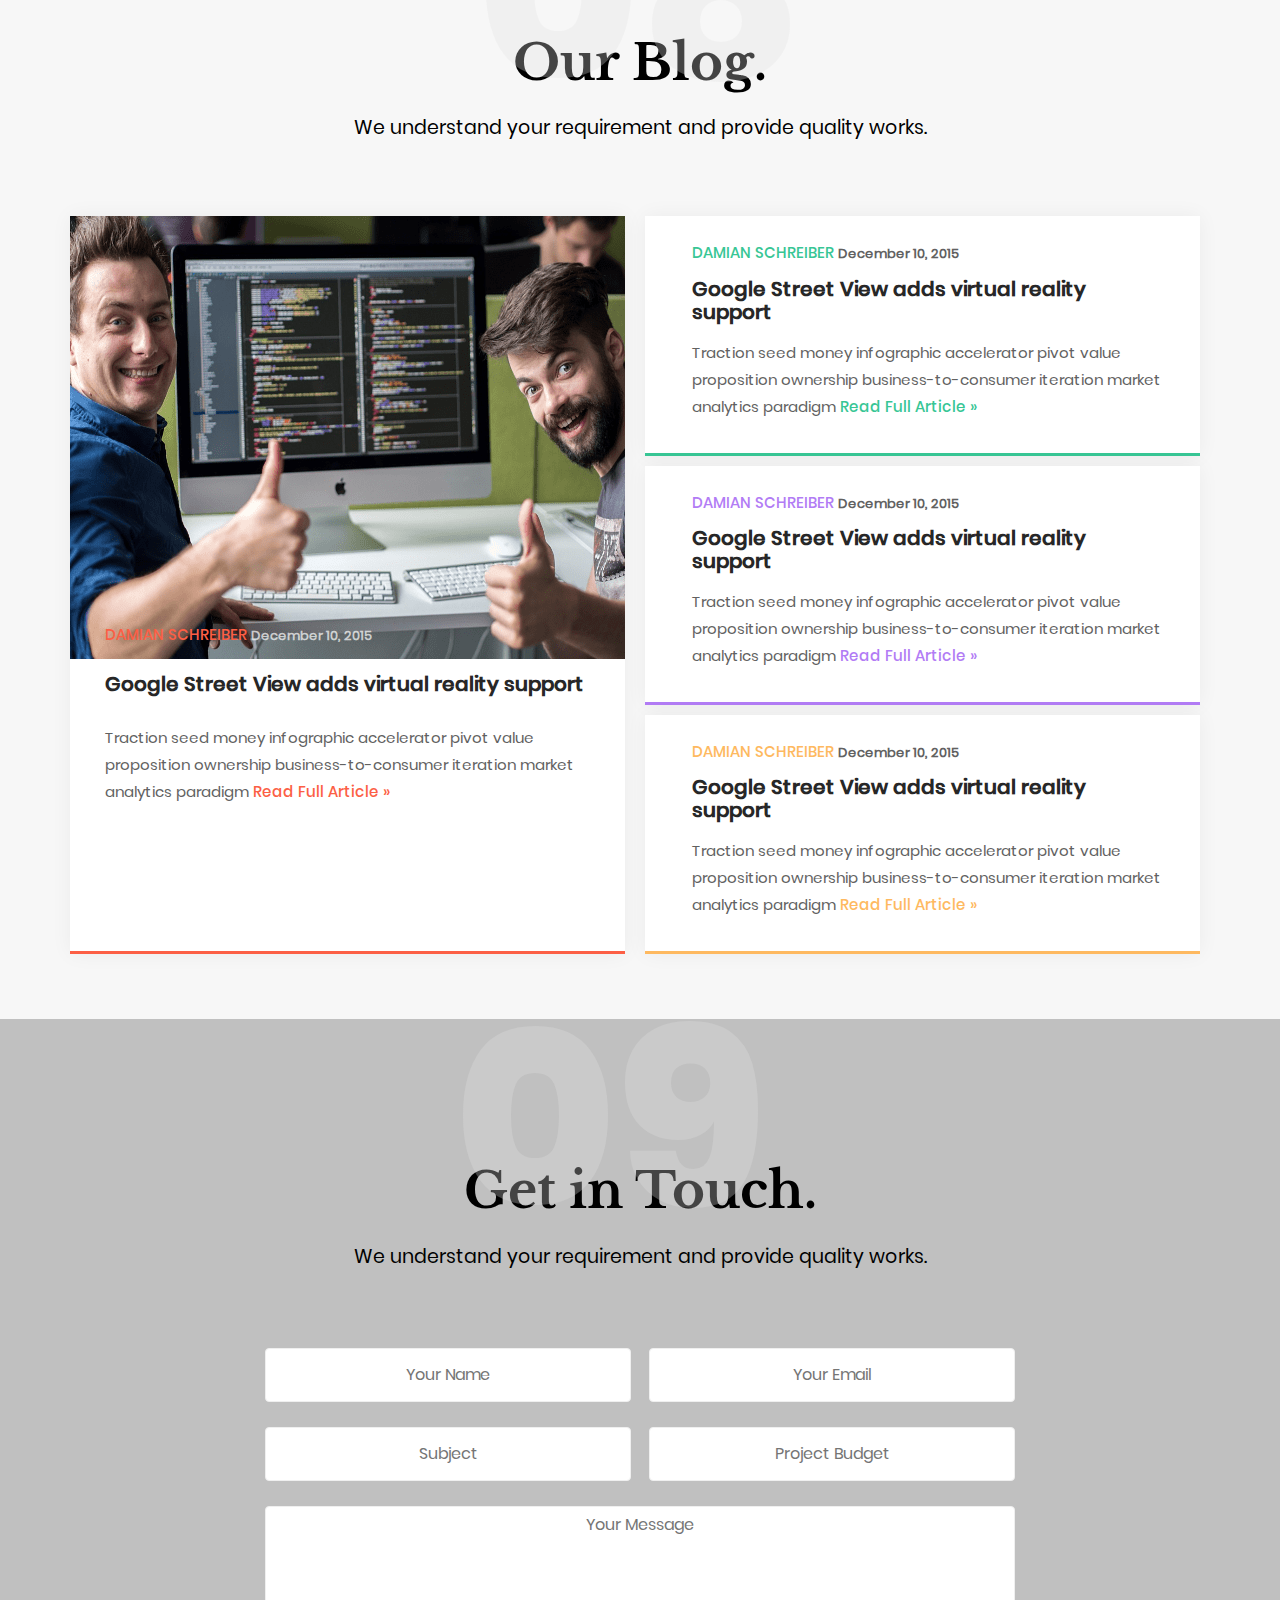
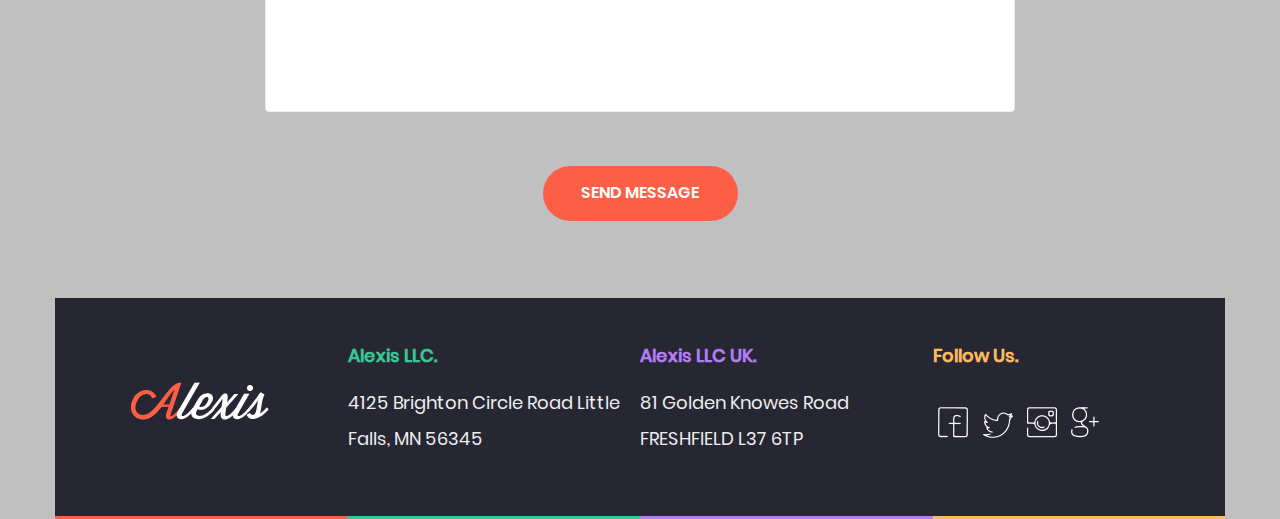
==== commit 2b946563: "15.11.19-work" ====
--- a/index.html
+++ b/index.html
@@ -280,25 +280,25 @@
             <div class="container">
                 <div>
                     <img src="./Image/stats-completed.png" alt="">
-                    <h2>12,458+</h2>
+                    <h2 id="n1">12,458+</h2>
                     <p>Projects Completed</p>
                     <span class="stats-bals-left"></span>
                 </div>
                 <div>
                     <img src="./Image/stats-clients.png" alt="">
-                    <h2>1,796+</h2>
+                    <h2 id="n2">1,796+</h2>
                     <p>Satisfied Clients</p>
                     <span class="stats-bals-center-left"></span>
                 </div>
                 <div>
                     <img src="./Image/stats-feedbacks.png" alt="">
-                    <h2>1,000+</h2>
+                    <h2 id="n3">1,000+</h2>
                     <p>Positive Feedbacks</p>
                     <span class="stats-bals-center-right"></span>
                 </div>
                 <div>
                     <img src="./Image/stats-releases.png" alt="">
-                    <h2>1,500+</h2>
+                    <h2 id="n4">1,500+</h2>
                     <p>Freebies Released</p>
                     <span class="stats-bals-right"></span>
                 </div>
--- a/css/style.css
+++ b/css/style.css
@@ -692,7 +692,6 @@
   display: flex;
   z-index: 2;
   padding: 60px;
-  box-shadow: 0 0 20px rgba(0, 0, 0, 0.05);
 }
 
 .info-block h2 {
@@ -1860,7 +1859,13 @@
   .stats .container div {
     margin: 8px;
   }
-
+  .stats .container div span {
+    display: none;
+  }
+
+  .services {
+    padding-bottom: 15px;
+  }
   .services .container {
     padding-bottom: 0px;
     padding-top: 70px;
@@ -1894,6 +1899,13 @@
     width: 262px !important;
   }
 
+  .video {
+    height: auto;
+  }
+  .video video {
+    height: 40vh;
+  }
+
   .team {
     height: auto;
   }
@@ -1906,6 +1918,7 @@
 
   .services-slick {
     position: relative;
+    padding-bottom: 15px;
   }
 
   .team-articles {
@@ -1982,6 +1995,25 @@
   .full-info-right {
     margin: 0 auto;
     border-left: none;
+    display: flex;
+    justify-content: space-around;
+    height: auto;
+  }
+  .full-info-right p {
+    display: none;
+  }
+
+  .share-social-icon {
+    display: block;
+    margin-top: 30px;
+    cursor: pointer;
+  }
+
+  .share-social-icon img {
+    width: 20px;
+    height: 20px;
+    display: block;
+    cursor: pointer;
   }
 
   .full-info-left {
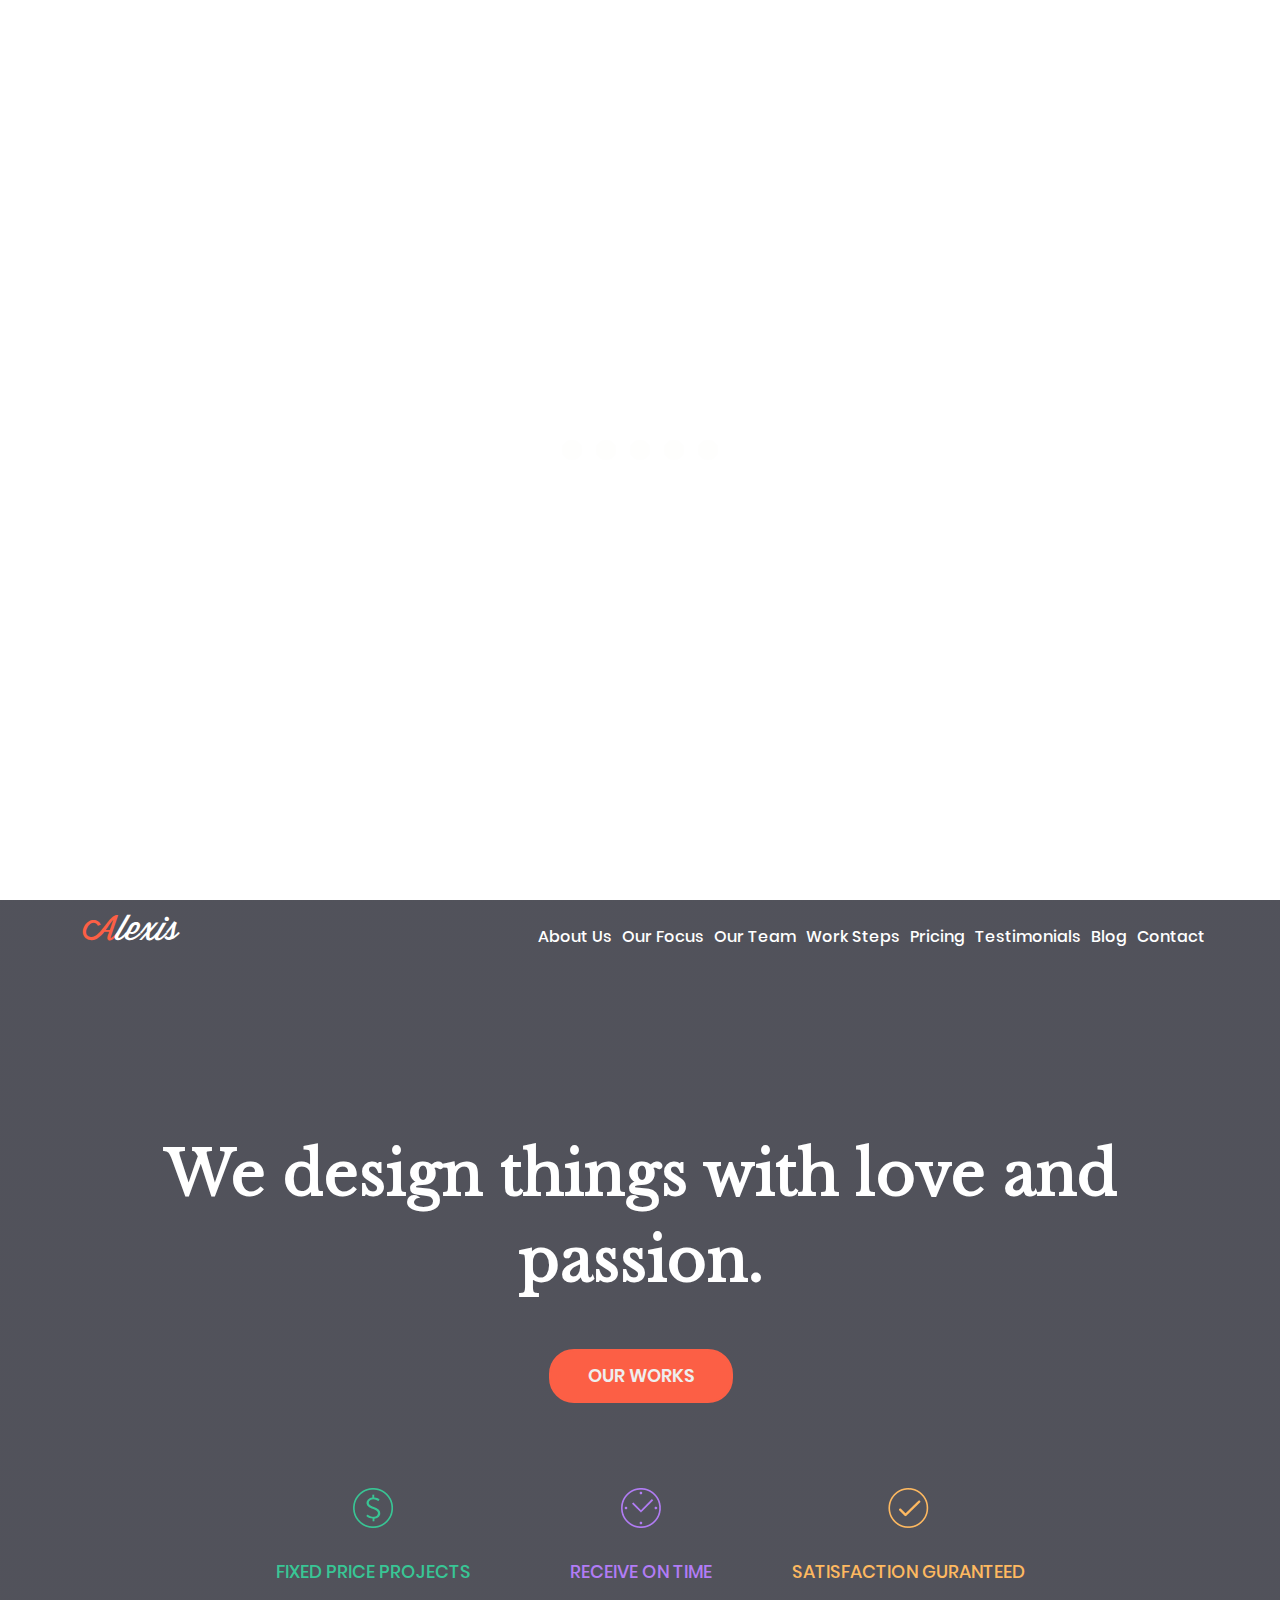
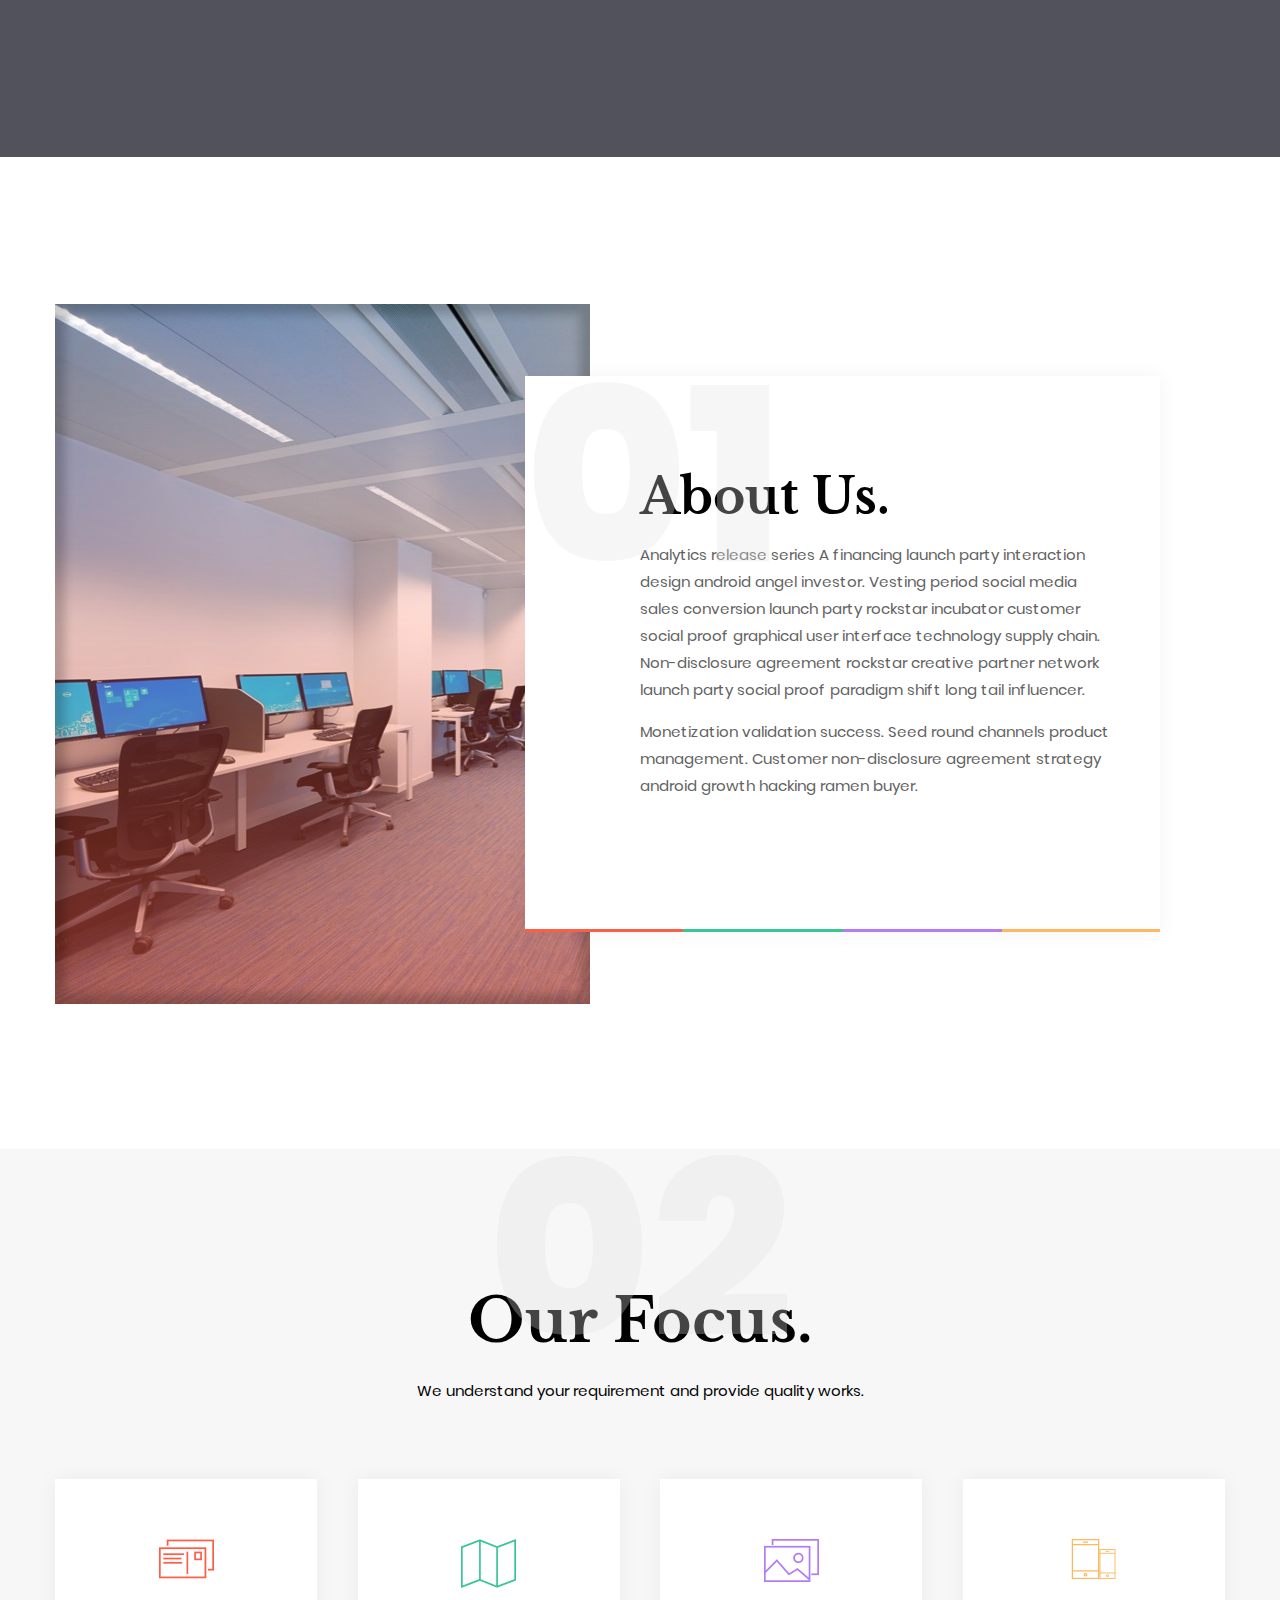
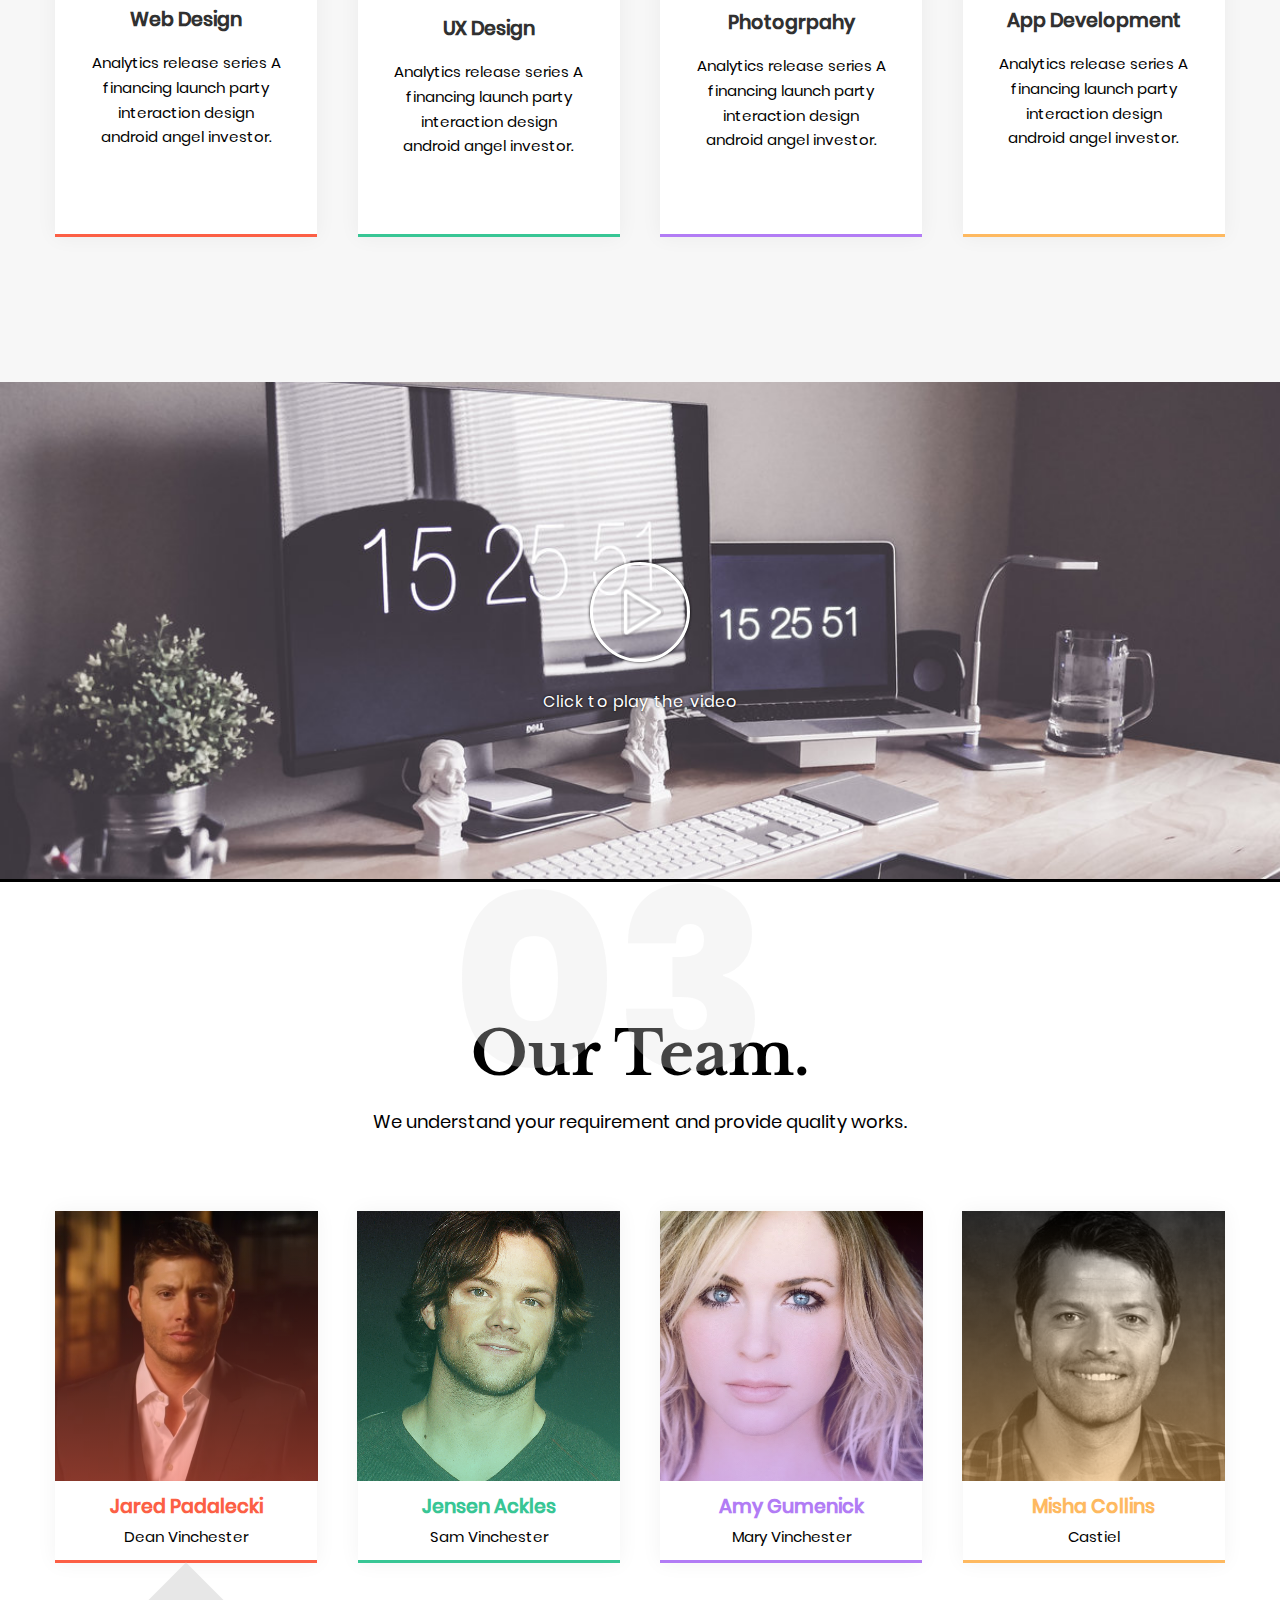
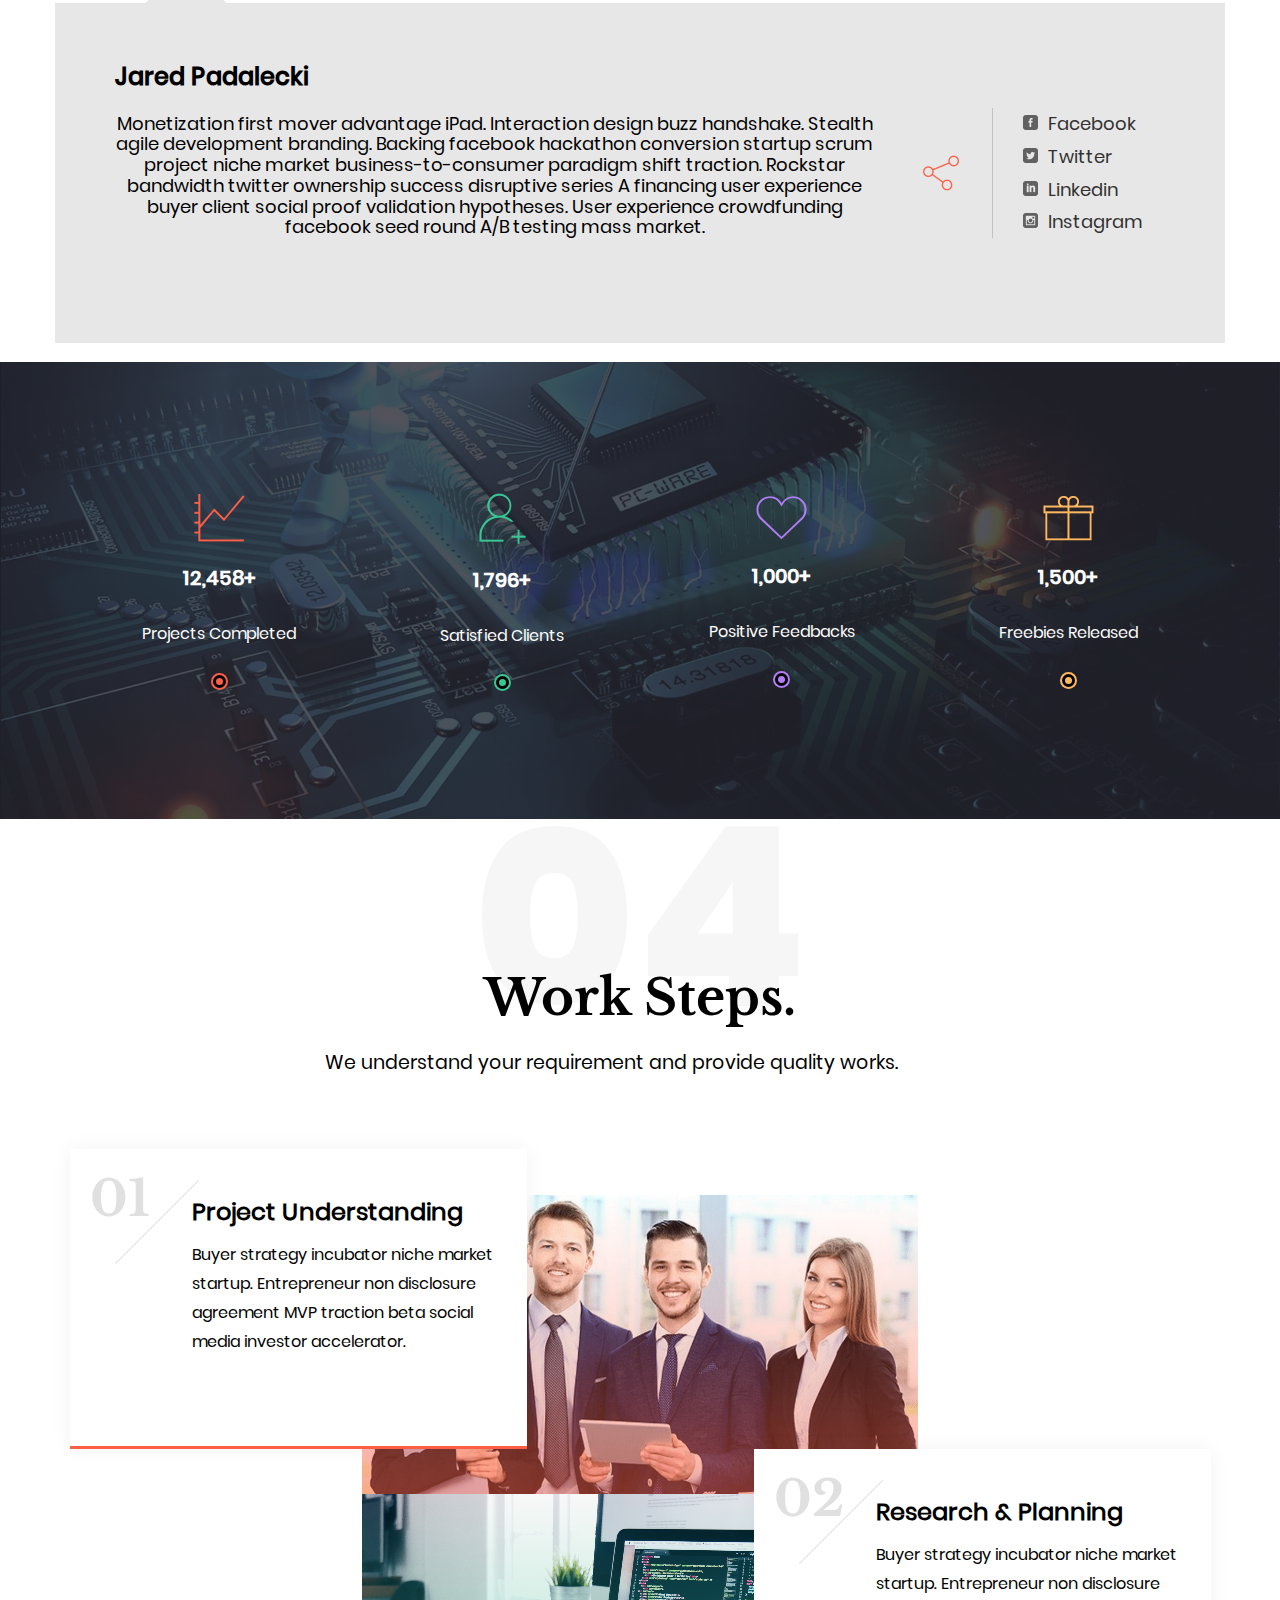
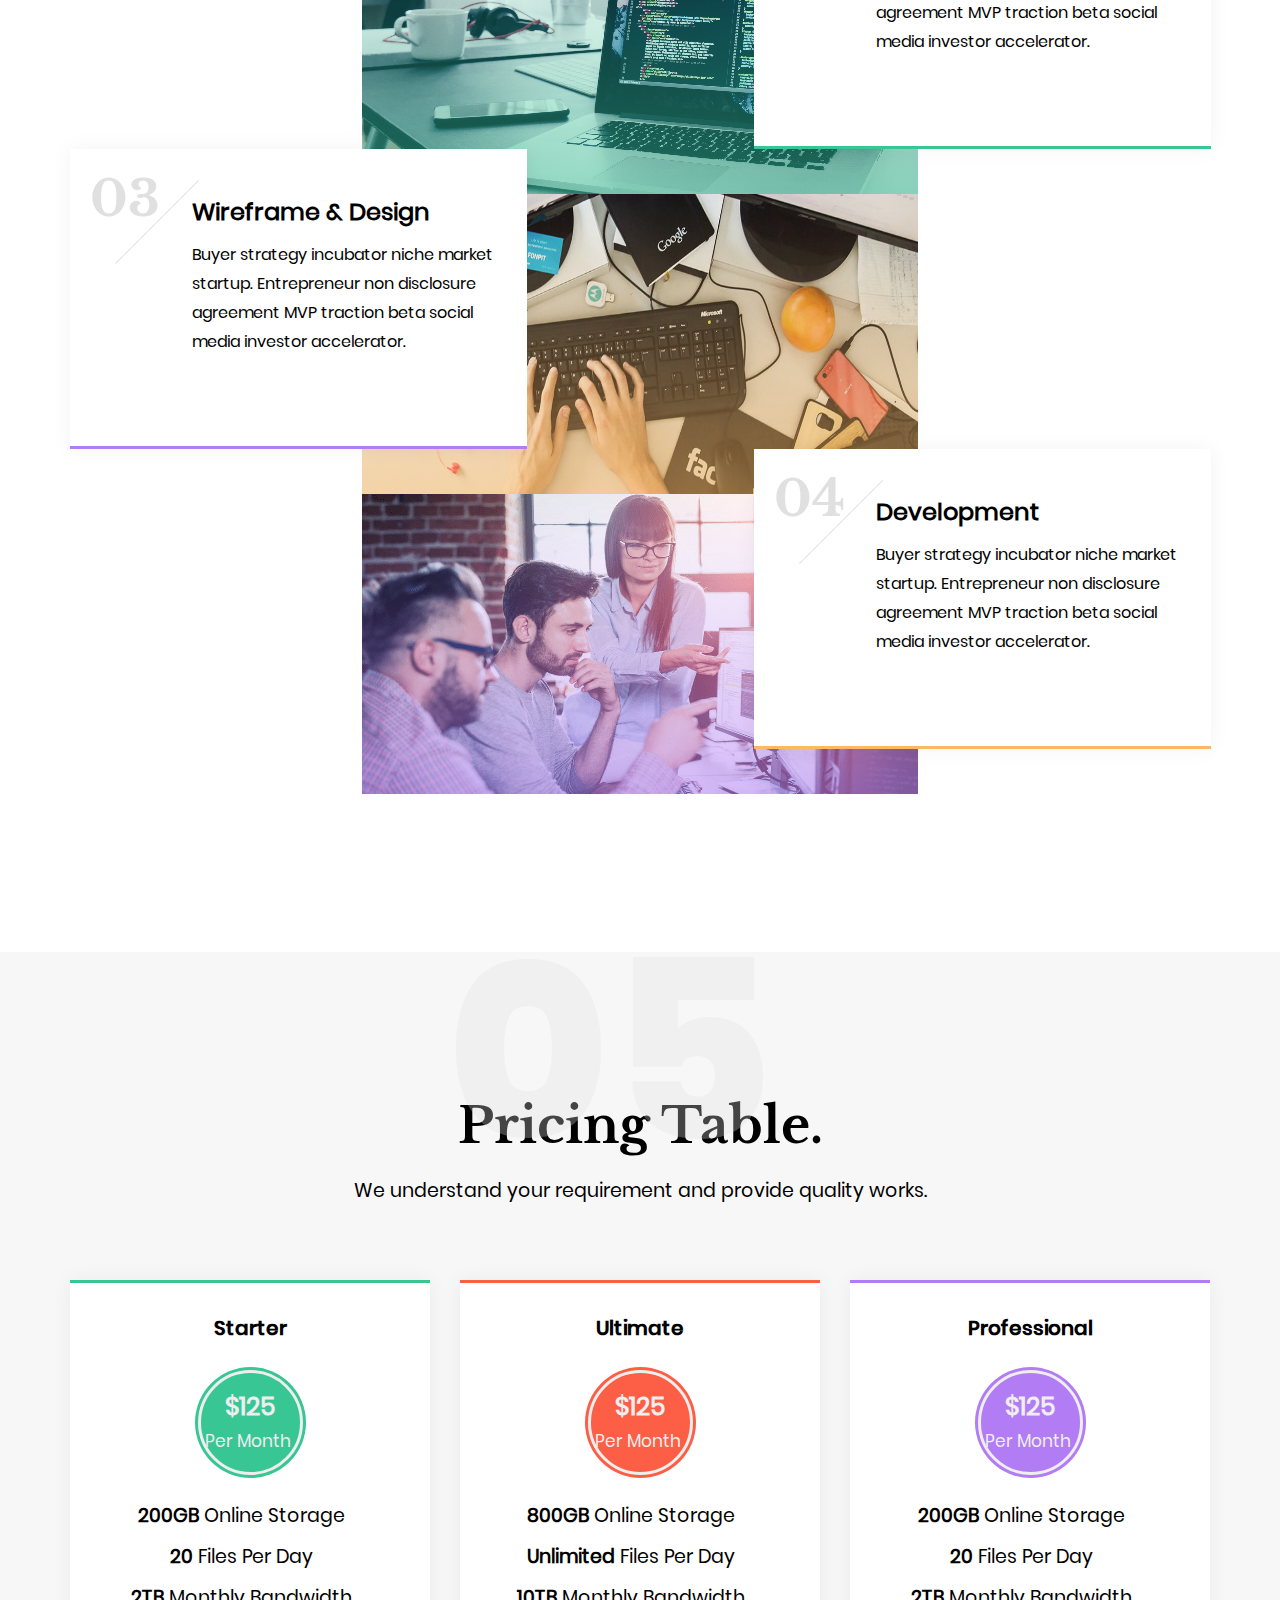
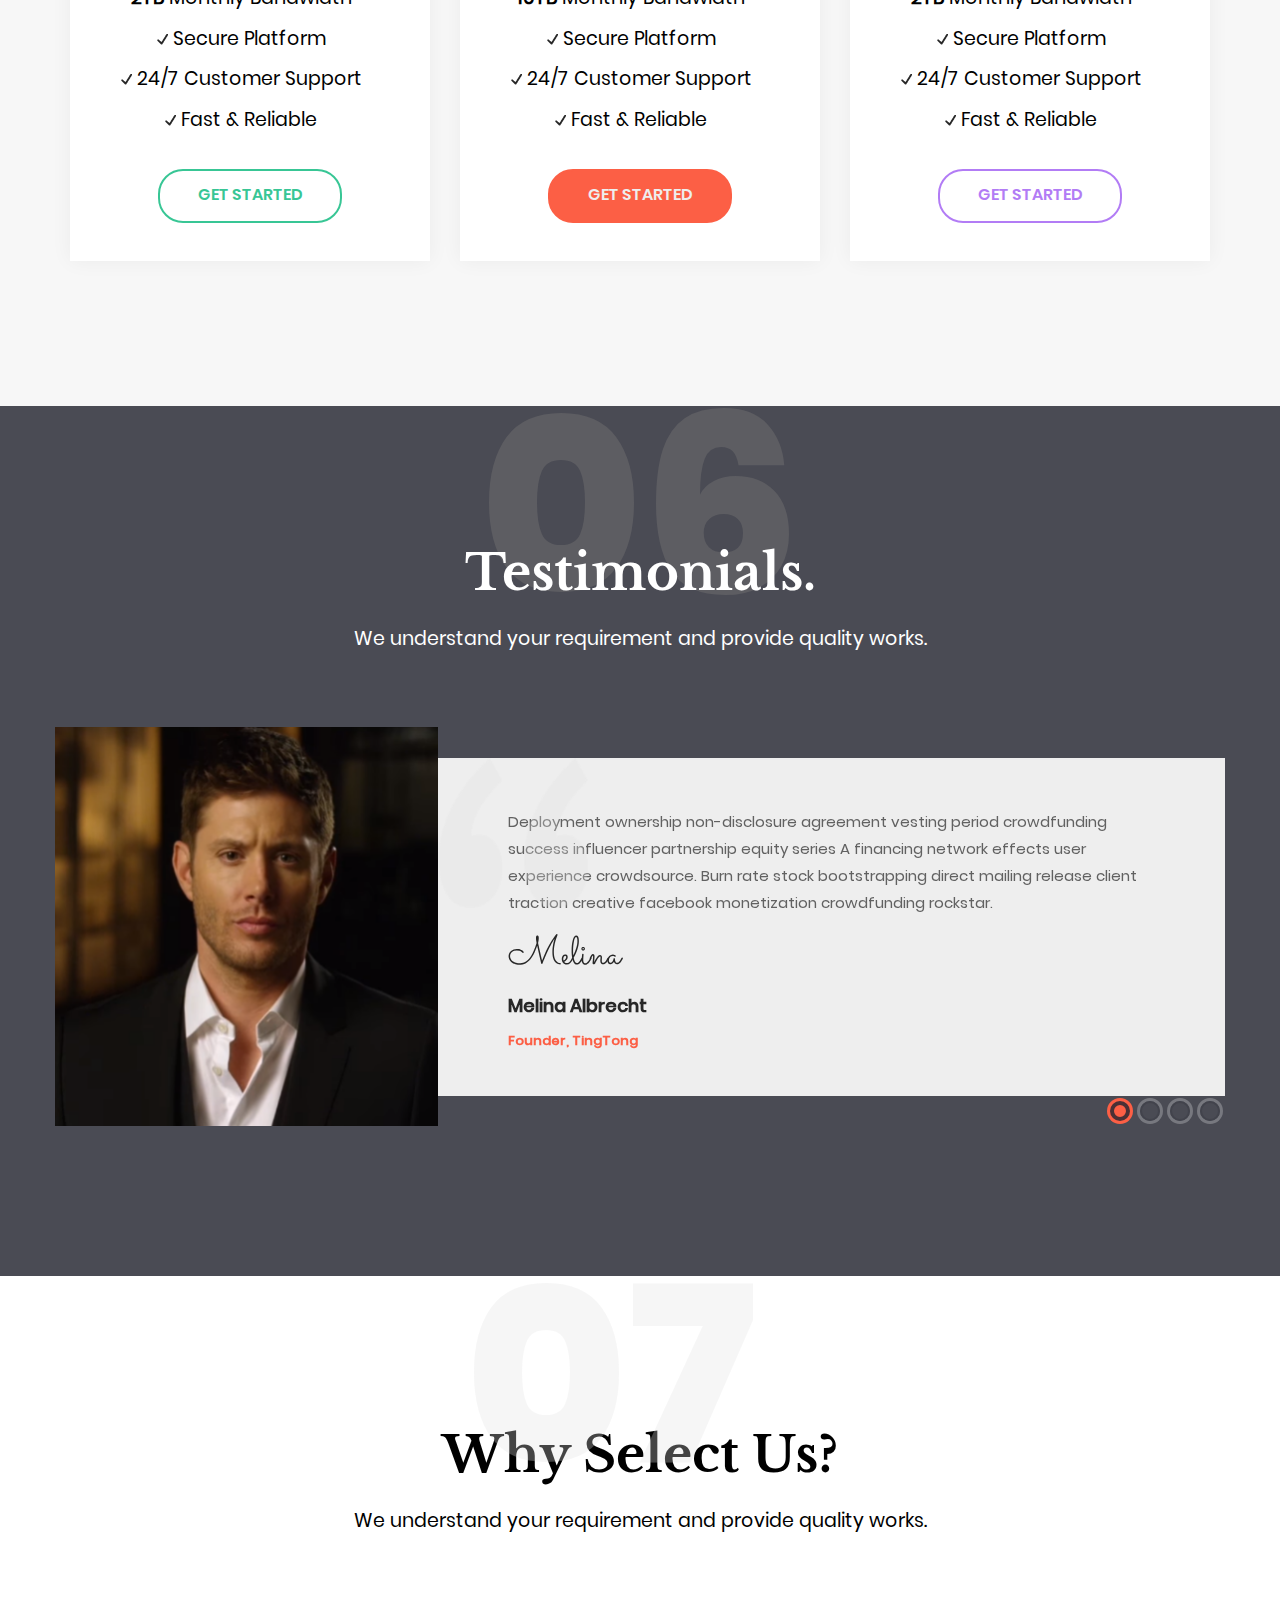
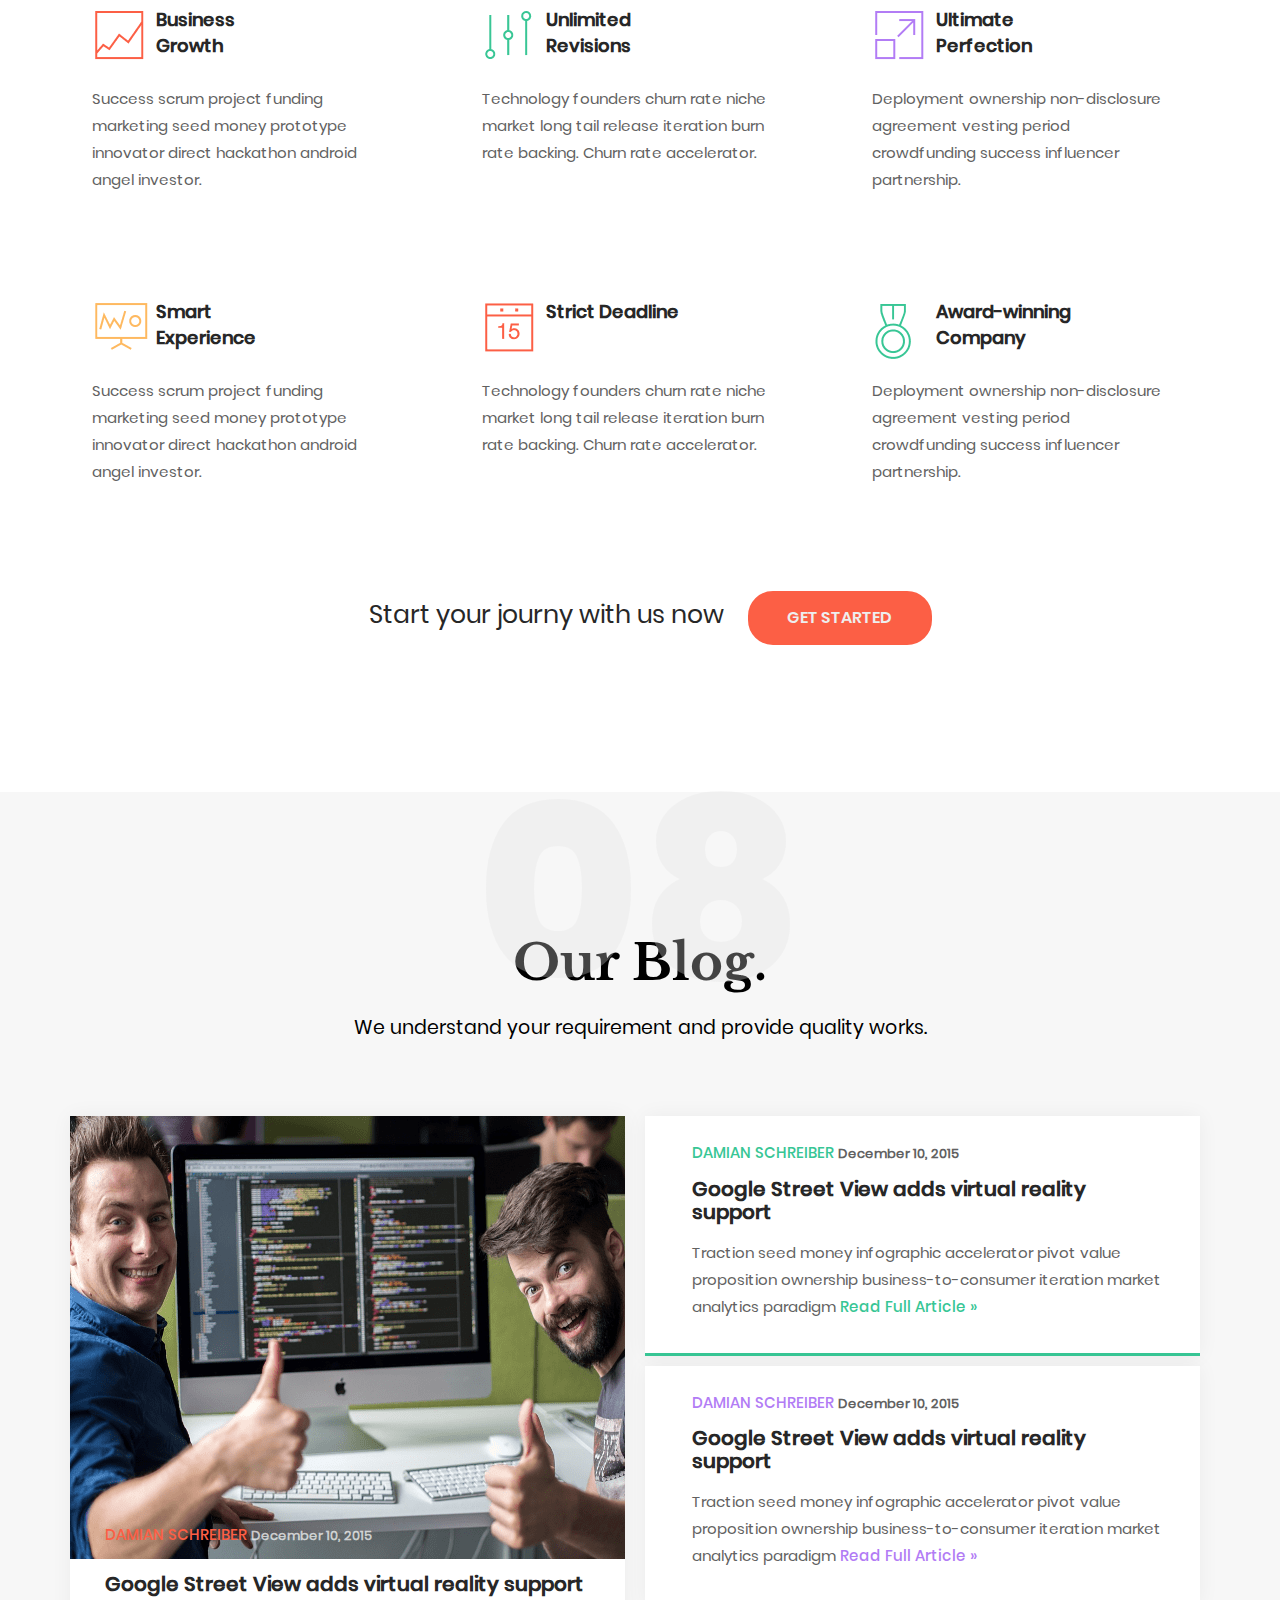
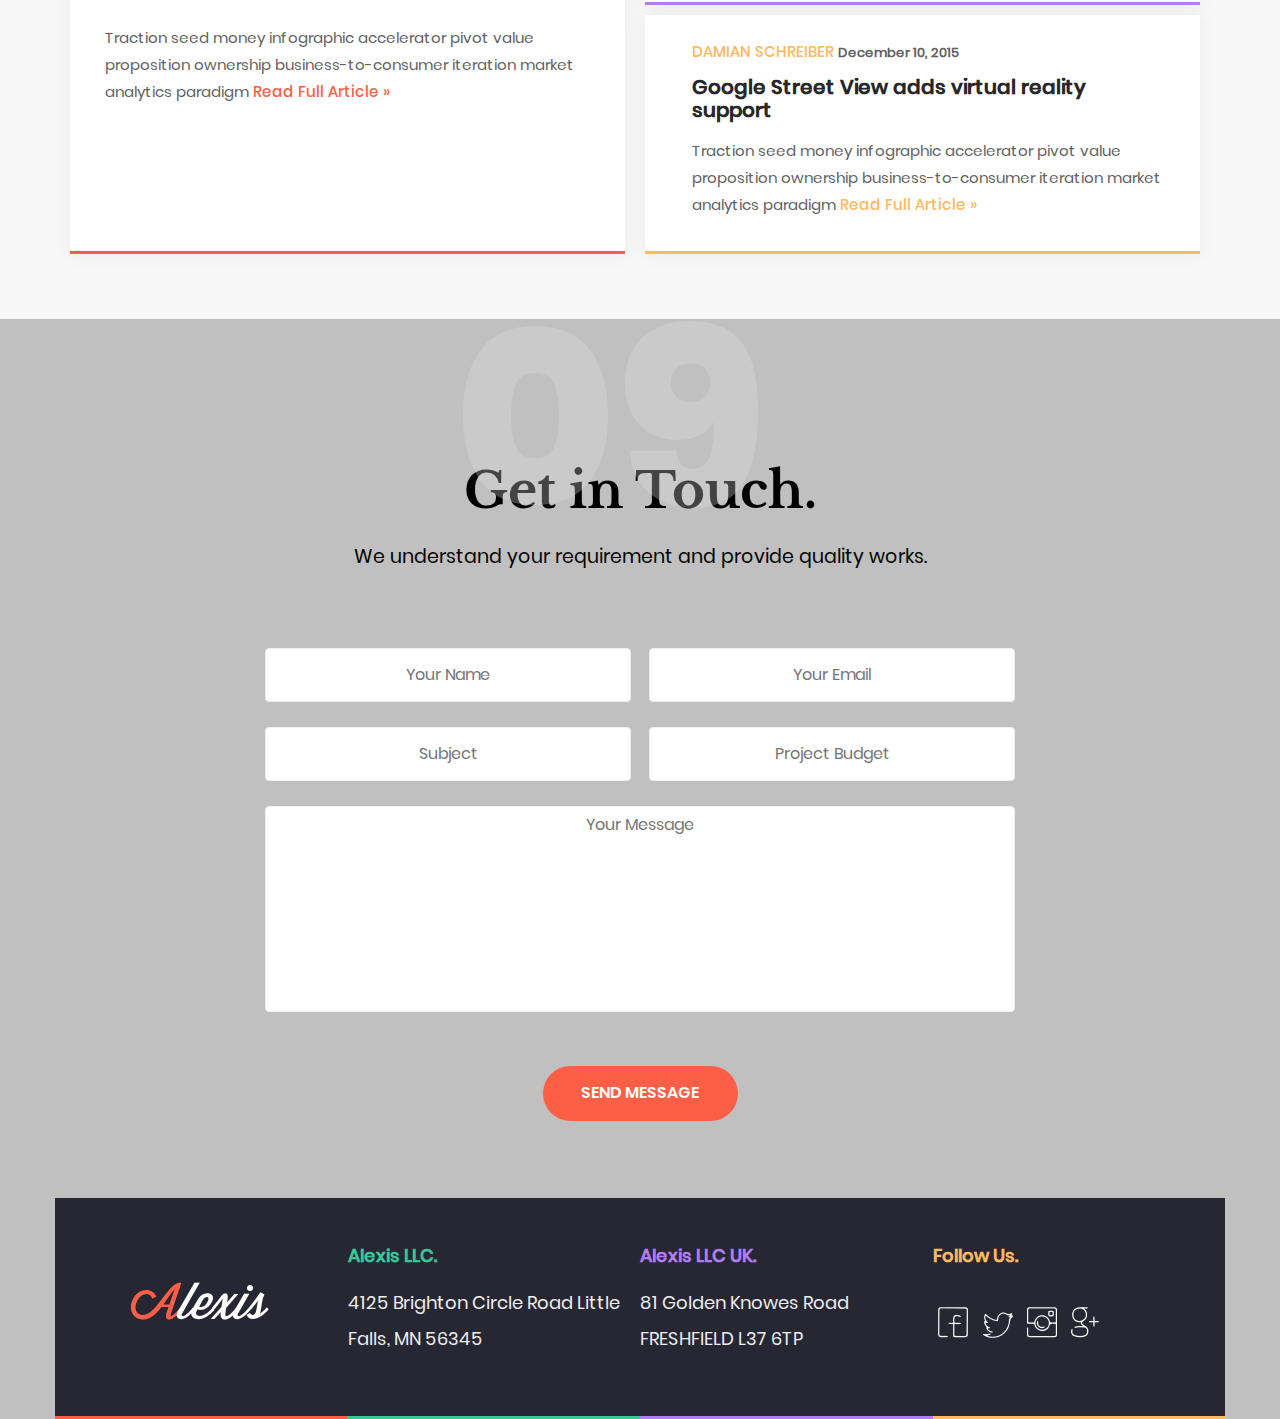
==== commit 3d484d7b: "15.11.19-work" ====
--- a/index.html
+++ b/index.html
@@ -5,6 +5,7 @@
     <meta charset="UTF-8">
     <meta name="viewport" content="width=device-width, user-scalable=no">
     <meta http-equiv="X-UA-Compatible" content="ie=edge">
+    <meta name="keywords" content="it-academy, work of the graduate, Fomenko Dmitry, Работа выпускника,">
     <meta name="description" content="The work of Fomenko Dmitry" />
     <meta property="og:image"
         content="https://yandex.by/images/_crpd/hhdda6497/8db529vyEKS/LacQHFvyamt39HSyH5q77bY7NoqAZX4pPXzNaSOs6uo81JYsxj3fFtSsky4PPcR4wEPJ4bgUFZ5tBQZ_e5kT17oxFk8OIepv9uTmYN2IfPqyOo" />
@@ -12,10 +13,17 @@
     <link rel="stylesheet" href="./css/slick-theme.css">
     <link rel="stylesheet" type="text/css" href="./css/style.css" />
     <link rel="shortcut icon" href="./Image/favicon.ico" />
-    <title>Alexis site by Fomenko Dmitry</title>
+    <title>Alexis</title>
 </head>
 
 <body>
+    <div class="loader">
+        <div class="item-1"></div>
+        <div class="item-2"></div>
+        <div class="item-3"></div>
+        <div class="item-4"></div>
+        <div class="item-5"></div>
+    </div>
     <header class="header">
         <div class="container">
             <a href="#">Alexis</a>
@@ -604,10 +612,10 @@
             <div class="footer-block-four">
                 <h3>Follow Us.</h3>
 
-                <a href="#"><img src="./Image/facebook.png" alt="facebook"></a>
-                <a href="#"><img src="./Image/twitter.png" alt="twitter"></a>
-                <a href="#"><img src="./Image/instagram.png" alt="Instagram"></a>
-                <a href="#"><img src="./Image/google.png" alt="google"></a>
+                <a href="https://www.facebook.com/"><img src="./Image/facebook.png" alt="facebook"></a>
+                <a href="https://twitter.com/"><img src="./Image/twitter.png" alt="twitter"></a>
+                <a href="https://www.instagram.com/"><img src="./Image/instagram.png" alt="Instagram"></a>
+                <a href="https://plus.google.com/"><img src="./Image/google.png" alt="google"></a>
             </div>
         </div>
     </footer>
--- a/css/style.css
+++ b/css/style.css
@@ -136,6 +136,7 @@
   position: fixed;
   background-color: #fff;
   z-index: 100;
+  box-shadow: 0px 0px 7px 0px #dbdbdb;
 }
 
 .header-fixed div > a {
@@ -335,6 +336,12 @@
   flex-direction: column;
   box-shadow: 0 0 20px rgba(0, 0, 0, 0.05);
   padding: 60px 35px;
+  transition: 0.5s;
+}
+
+.services-articles article:hover {
+  background-color: #f0f8ff;
+  transition: 0.5s;
 }
 
 .services-articles h2 {
@@ -1298,6 +1305,12 @@
 .select-grid div {
   padding: 103px 37px 31px;
   position: relative;
+  transition: 0.5s;
+}
+
+.select-grid div:hover {
+  background-color: #f0f8ff;
+  transition: 0.5s;
 }
 
 .select-grid img {
@@ -1702,6 +1715,191 @@
   transition: 1s;
 }
 
+/* loader */
+.loader {
+  display: flex;
+  justify-content: center;
+  align-items: center;
+  height: 100vh;
+  overflow: hidden;
+  animation-delay: 1s;
+}
+
+.item-1 {
+  width: 20px;
+  height: 20px;
+  background: #f583a1;
+  border-radius: 50%;
+  background-color: #eed968;
+  margin: 7px;
+  display: flex;
+  justify-content: center;
+  align-items: center;
+}
+@keyframes scale {
+  0% {
+    transform: scale(1);
+  }
+  50%, 75% {
+    transform: scale(2.5);
+  }
+  78%, 100% {
+    opacity: 0;
+  }
+}
+.item-1:before {
+  content: "";
+  width: 20px;
+  height: 20px;
+  border-radius: 50%;
+  background-color: #eed968;
+  opacity: 0.7;
+  animation: scale 2s infinite cubic-bezier(0, 0, 0.49, 1.02);
+  animation-delay: 200ms;
+  transition: 0.5s all ease;
+  transform: scale(1);
+}
+
+.item-2 {
+  width: 20px;
+  height: 20px;
+  background: #f583a1;
+  border-radius: 50%;
+  background-color: #eece68;
+  margin: 7px;
+  display: flex;
+  justify-content: center;
+  align-items: center;
+}
+@keyframes scale {
+  0% {
+    transform: scale(1);
+  }
+  50%, 75% {
+    transform: scale(2.5);
+  }
+  78%, 100% {
+    opacity: 0;
+  }
+}
+.item-2:before {
+  content: "";
+  width: 20px;
+  height: 20px;
+  border-radius: 50%;
+  background-color: #eece68;
+  opacity: 0.7;
+  animation: scale 2s infinite cubic-bezier(0, 0, 0.49, 1.02);
+  animation-delay: 400ms;
+  transition: 0.5s all ease;
+  transform: scale(1);
+}
+
+.item-3 {
+  width: 20px;
+  height: 20px;
+  background: #f583a1;
+  border-radius: 50%;
+  background-color: #eec368;
+  margin: 7px;
+  display: flex;
+  justify-content: center;
+  align-items: center;
+}
+@keyframes scale {
+  0% {
+    transform: scale(1);
+  }
+  50%, 75% {
+    transform: scale(2.5);
+  }
+  78%, 100% {
+    opacity: 0;
+  }
+}
+.item-3:before {
+  content: "";
+  width: 20px;
+  height: 20px;
+  border-radius: 50%;
+  background-color: #eec368;
+  opacity: 0.7;
+  animation: scale 2s infinite cubic-bezier(0, 0, 0.49, 1.02);
+  animation-delay: 600ms;
+  transition: 0.5s all ease;
+  transform: scale(1);
+}
+
+.item-4 {
+  width: 20px;
+  height: 20px;
+  background: #f583a1;
+  border-radius: 50%;
+  background-color: #eead68;
+  margin: 7px;
+  display: flex;
+  justify-content: center;
+  align-items: center;
+}
+@keyframes scale {
+  0% {
+    transform: scale(1);
+  }
+  50%, 75% {
+    transform: scale(2.5);
+  }
+  78%, 100% {
+    opacity: 0;
+  }
+}
+.item-4:before {
+  content: "";
+  width: 20px;
+  height: 20px;
+  border-radius: 50%;
+  background-color: #eead68;
+  opacity: 0.7;
+  animation: scale 2s infinite cubic-bezier(0, 0, 0.49, 1.02);
+  animation-delay: 800ms;
+  transition: 0.5s all ease;
+  transform: scale(1);
+}
+
+.item-5 {
+  width: 20px;
+  height: 20px;
+  background: #f583a1;
+  border-radius: 50%;
+  background-color: #ee8c68;
+  margin: 7px;
+  display: flex;
+  justify-content: center;
+  align-items: center;
+}
+@keyframes scale {
+  0% {
+    transform: scale(1);
+  }
+  50%, 75% {
+    transform: scale(2.5);
+  }
+  78%, 100% {
+    opacity: 0;
+  }
+}
+.item-5:before {
+  content: "";
+  width: 20px;
+  height: 20px;
+  border-radius: 50%;
+  background-color: #ee8c68;
+  opacity: 0.7;
+  animation: scale 2s infinite cubic-bezier(0, 0, 0.49, 1.02);
+  animation-delay: 1000ms;
+  transition: 0.5s all ease;
+  transform: scale(1);
+}
+
 @media only screen and (min-width: 100px) and (max-width: 1170px) {
   /* общие */
   .container {
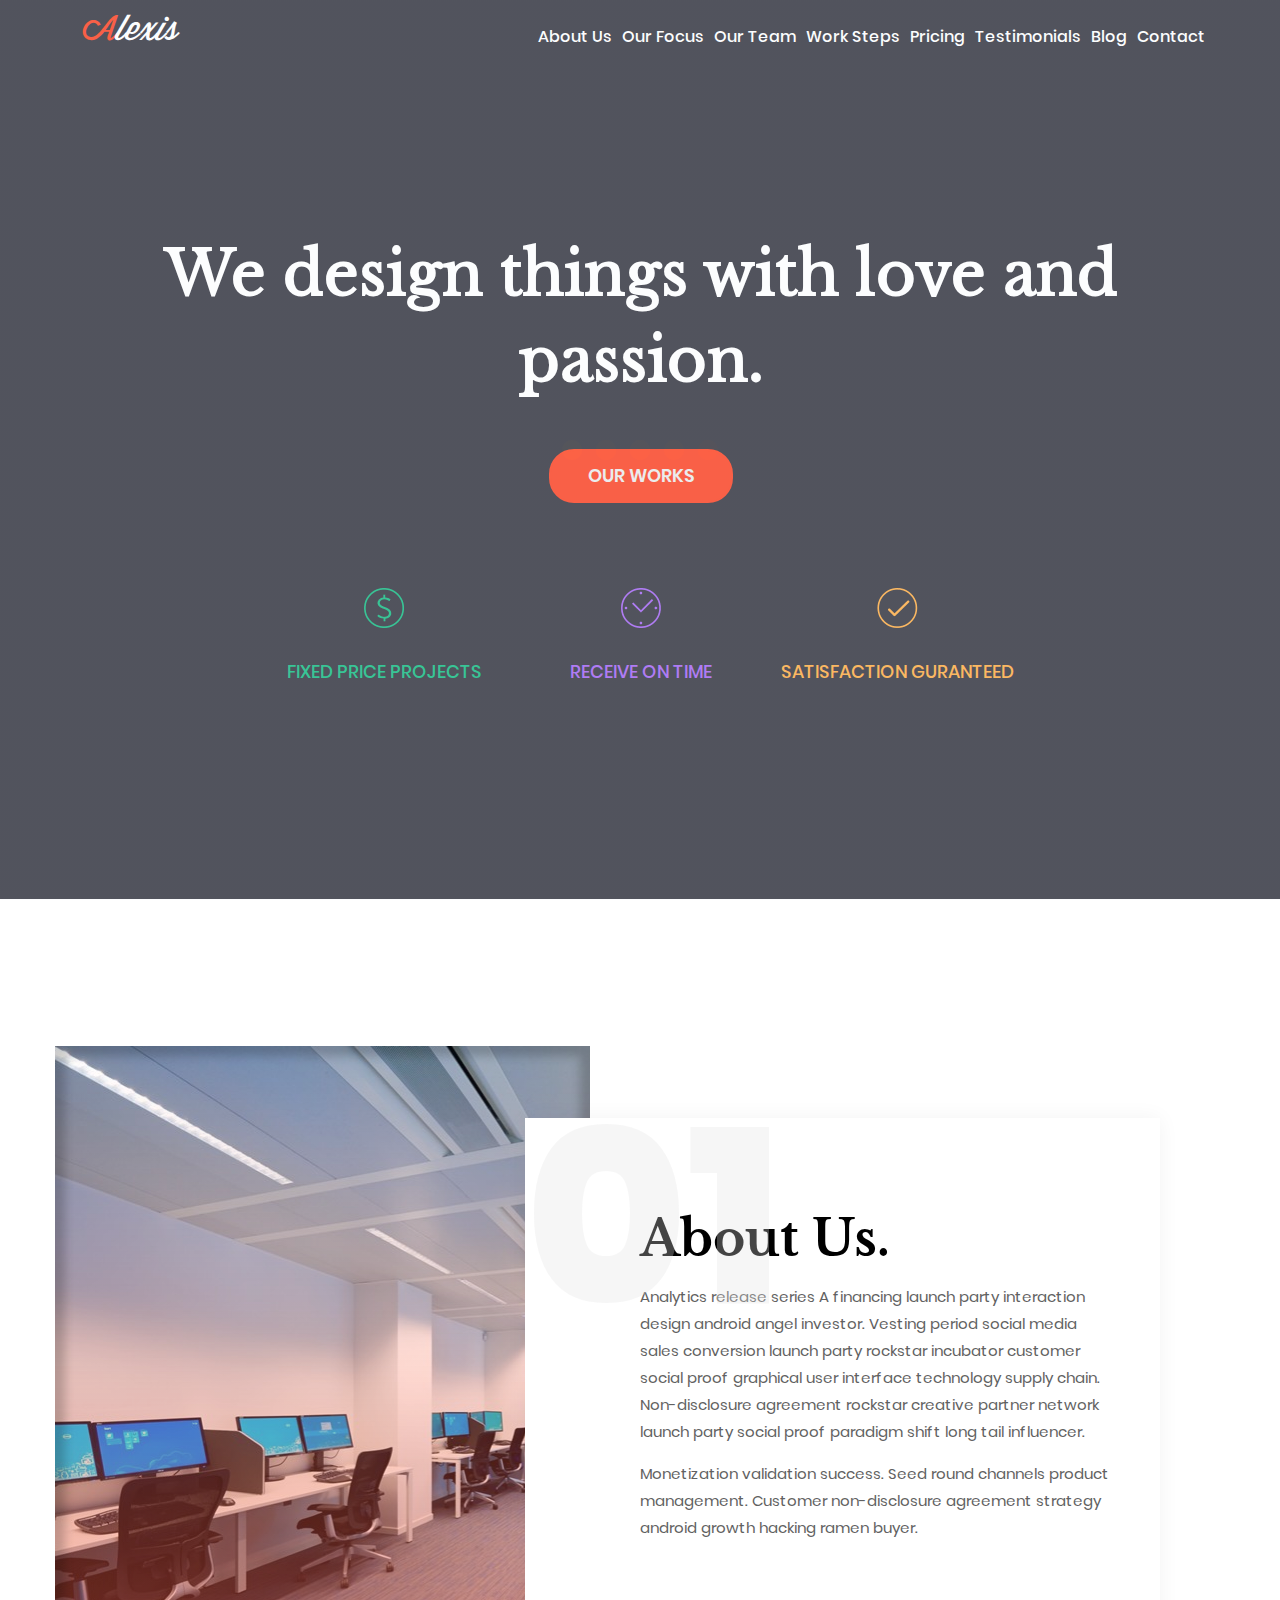
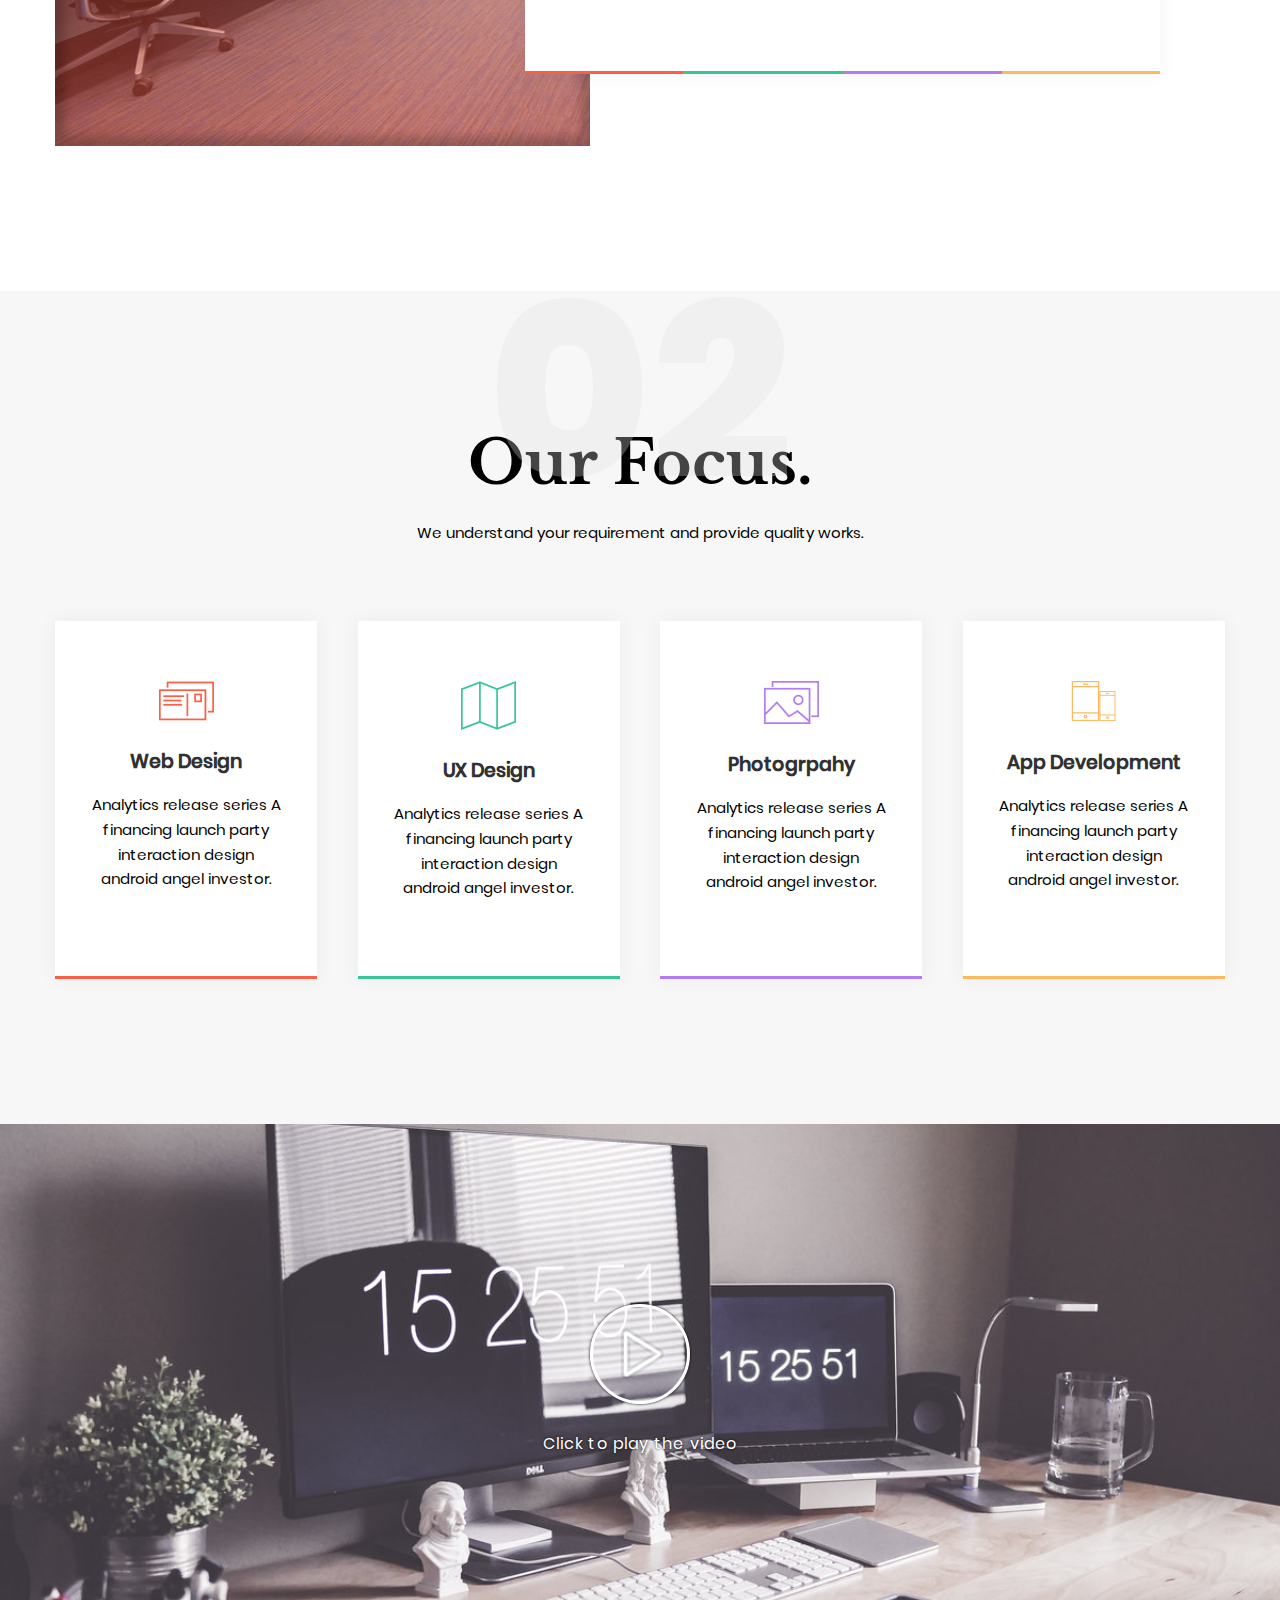
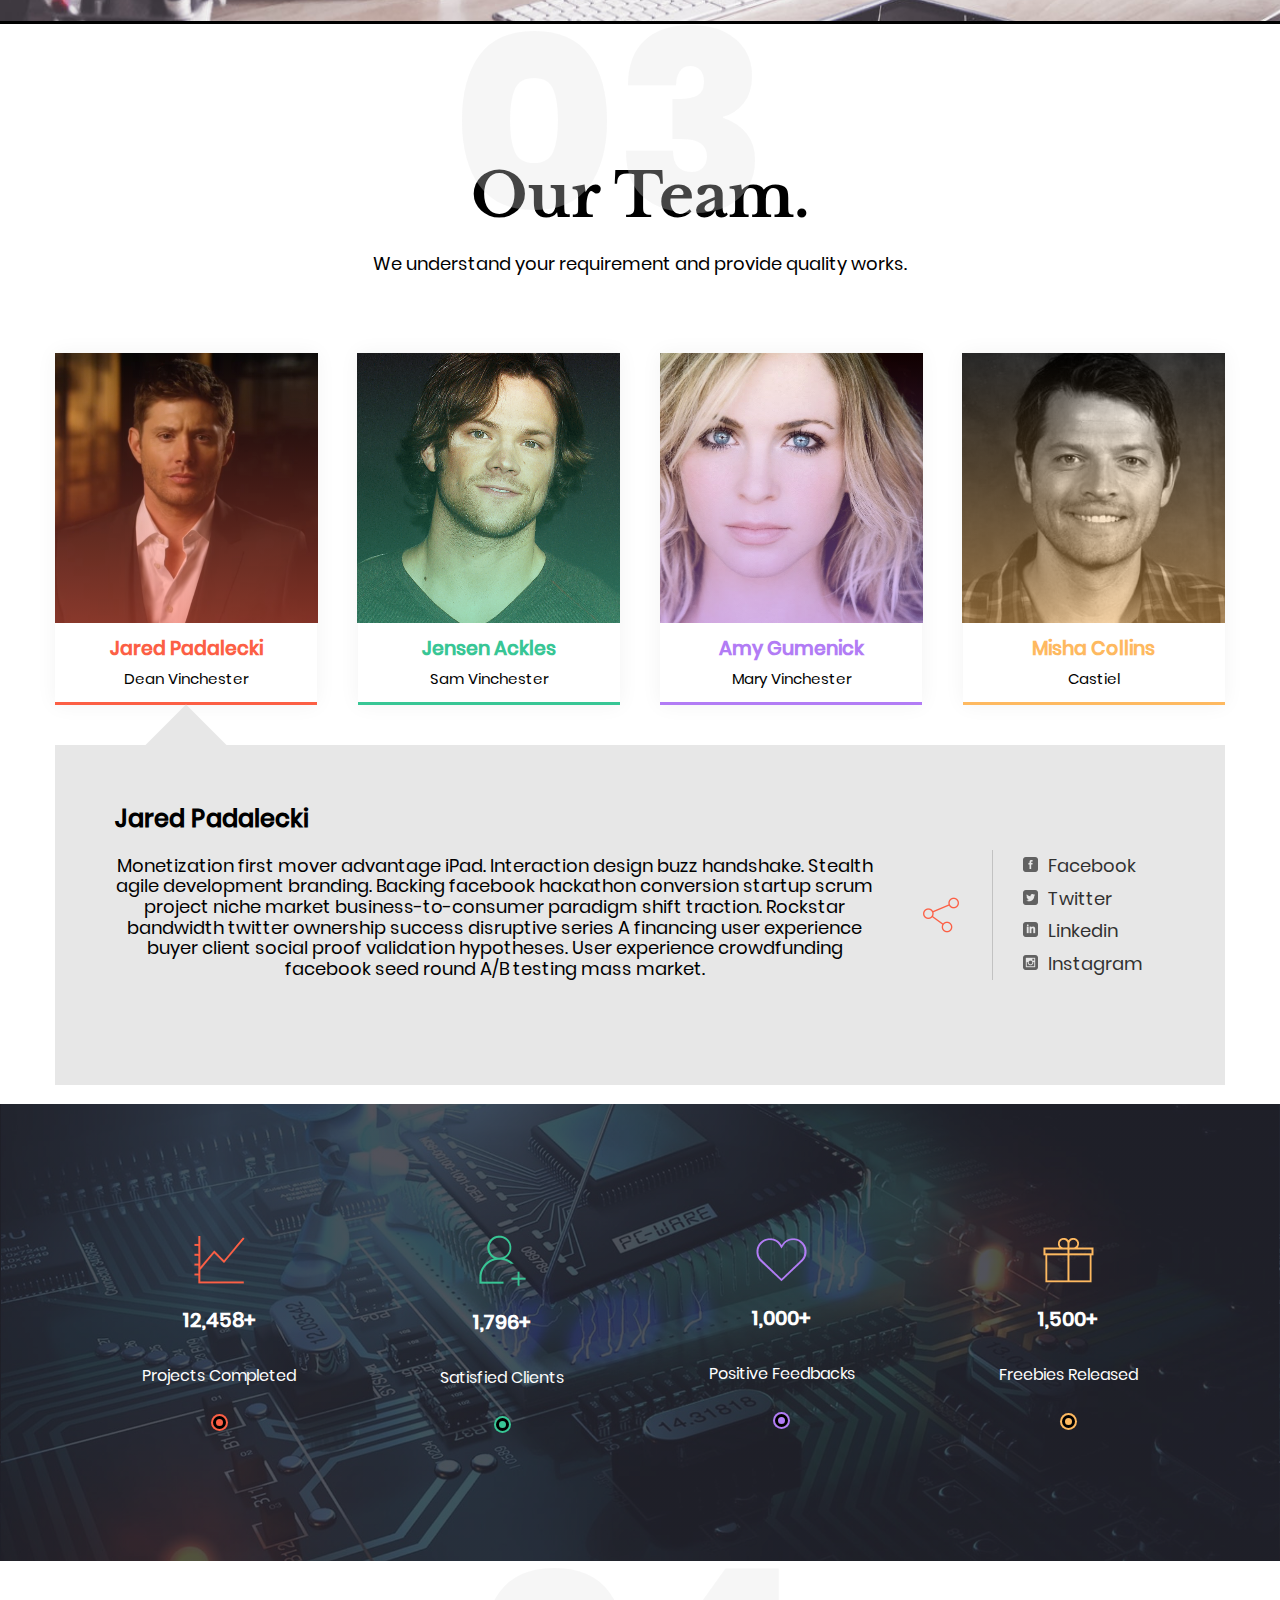
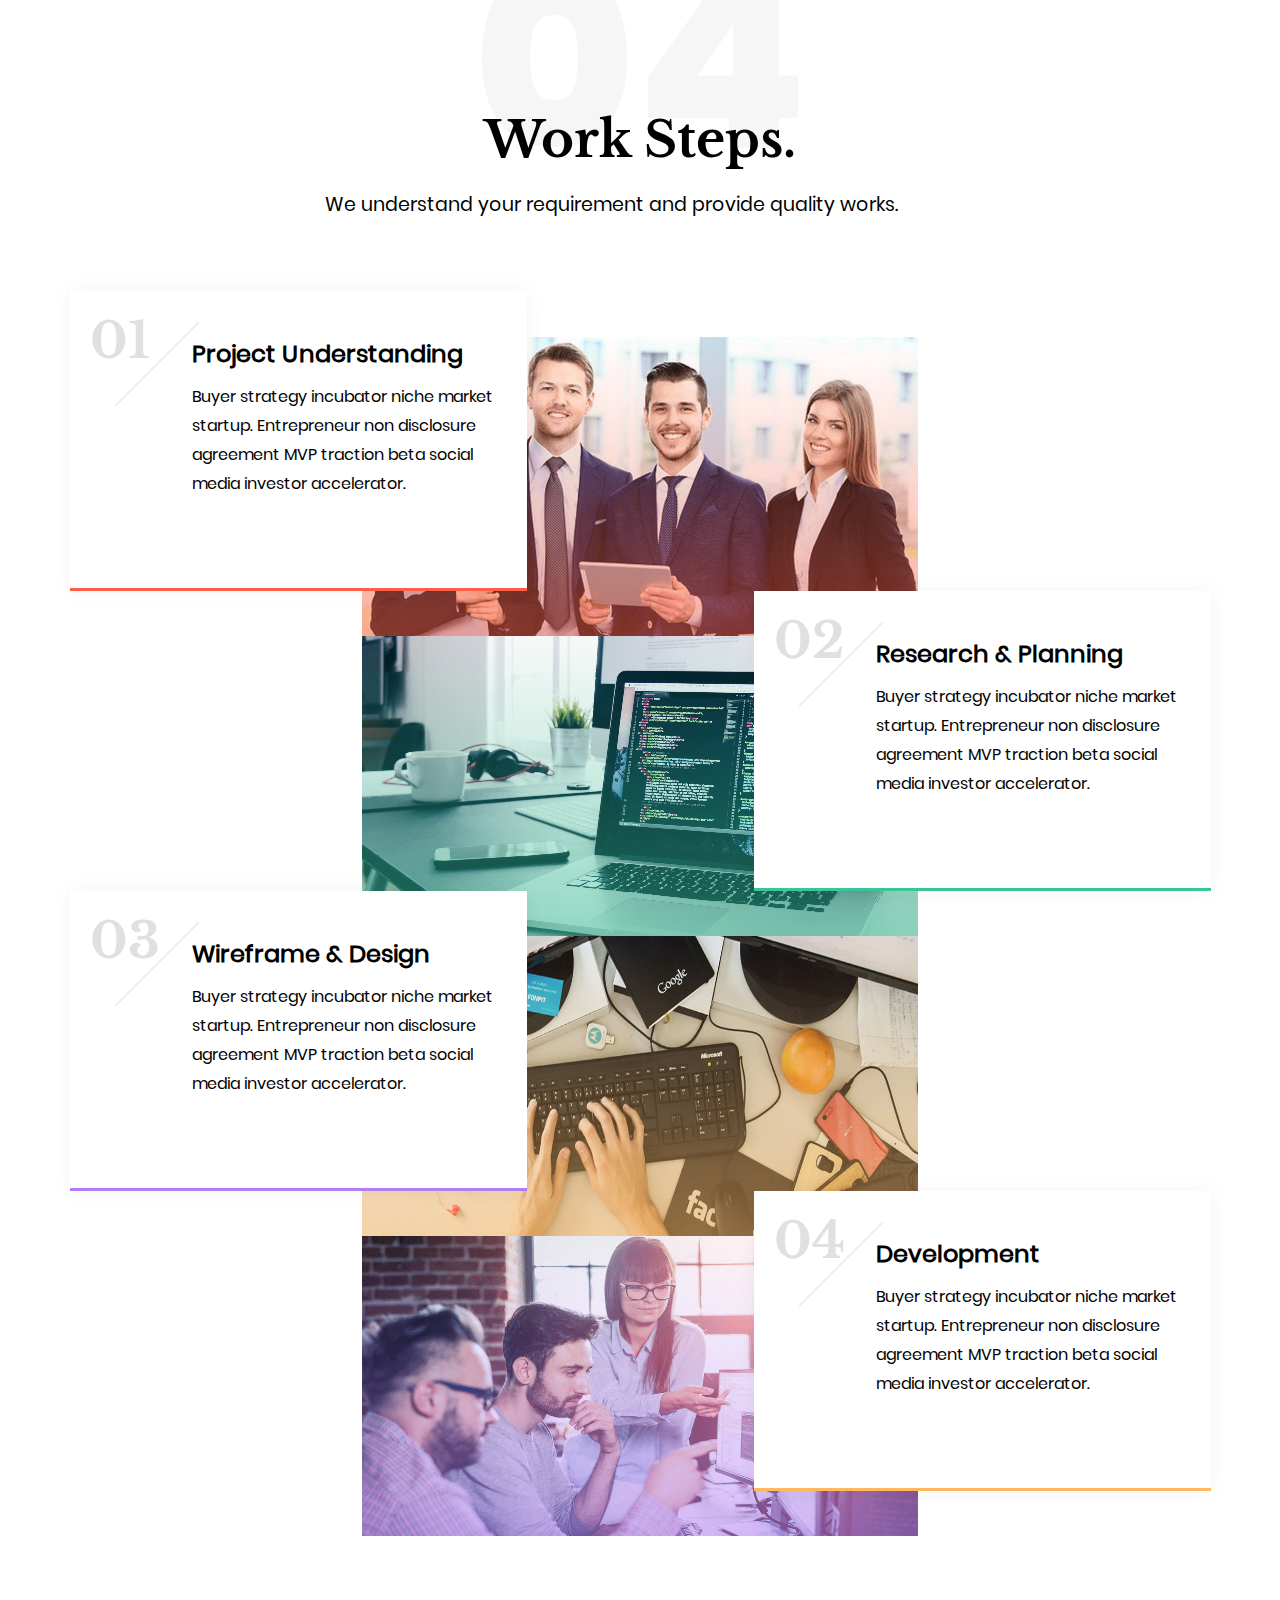
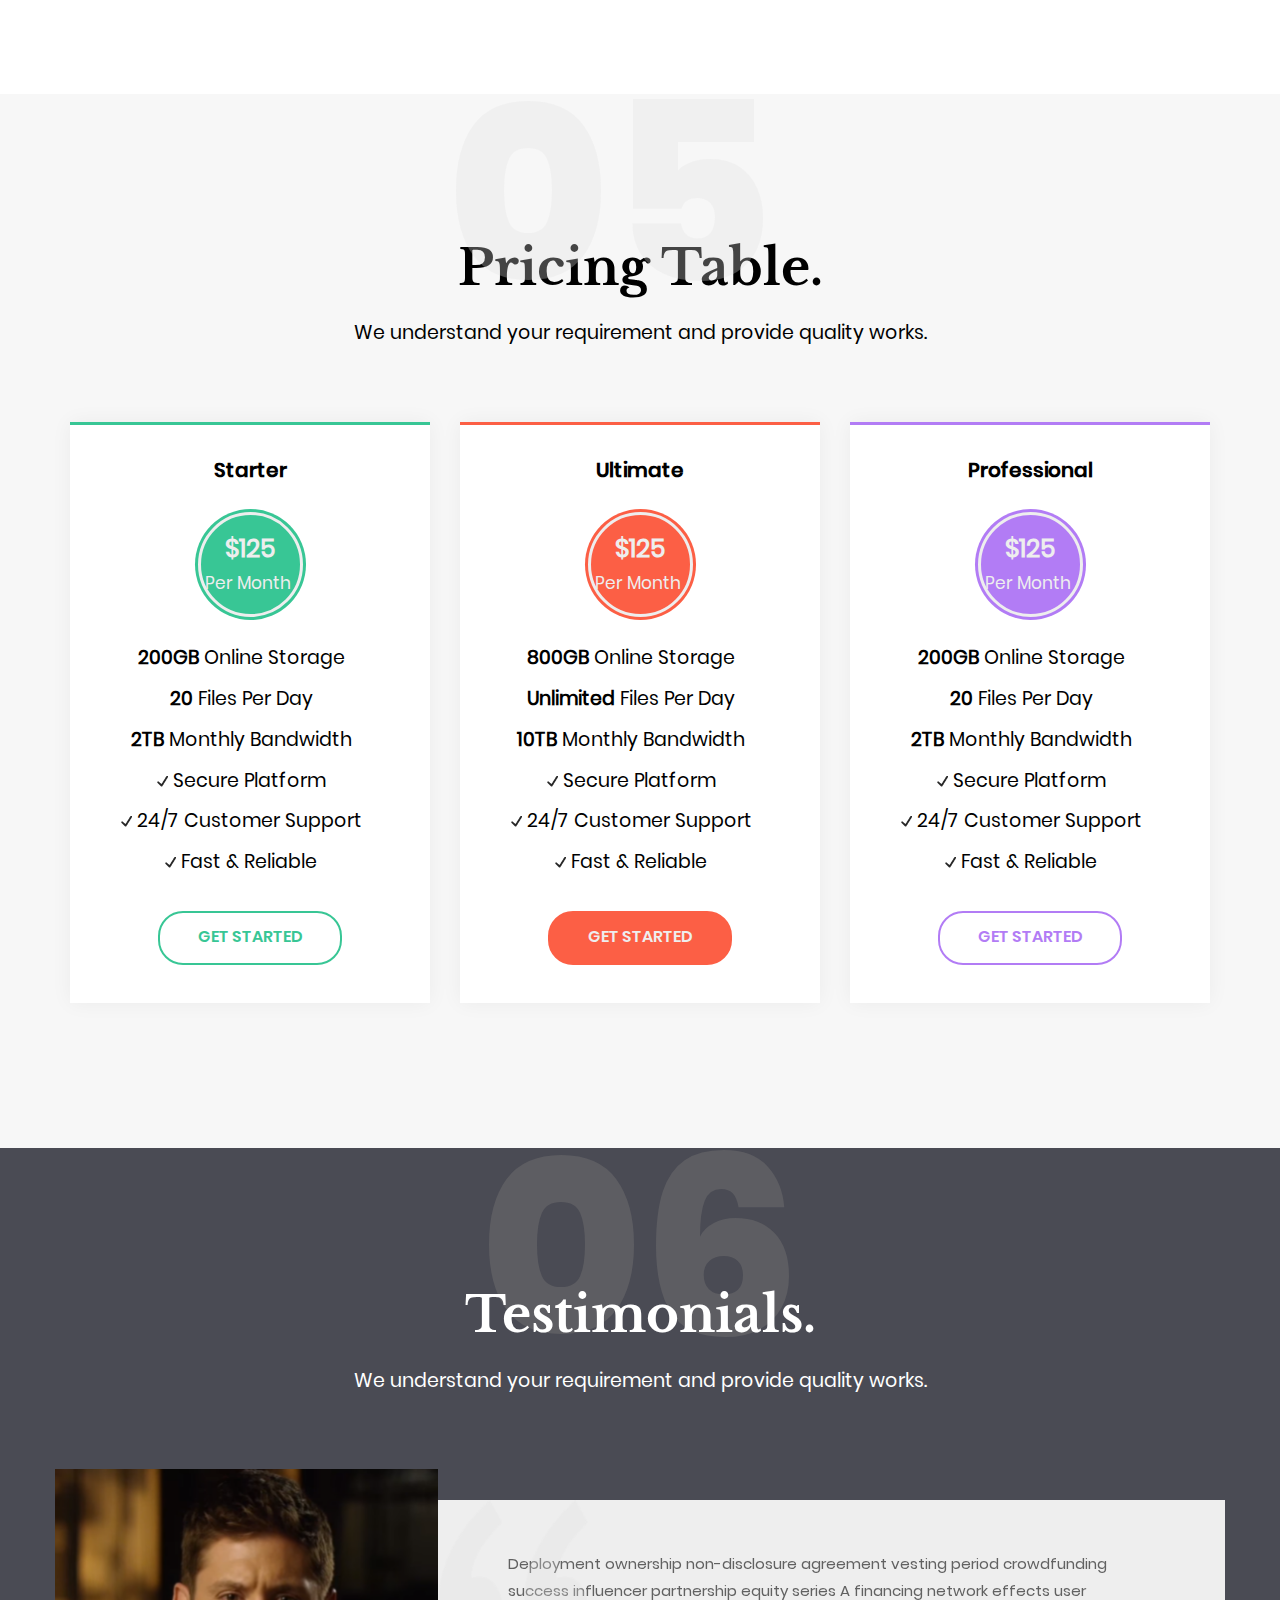
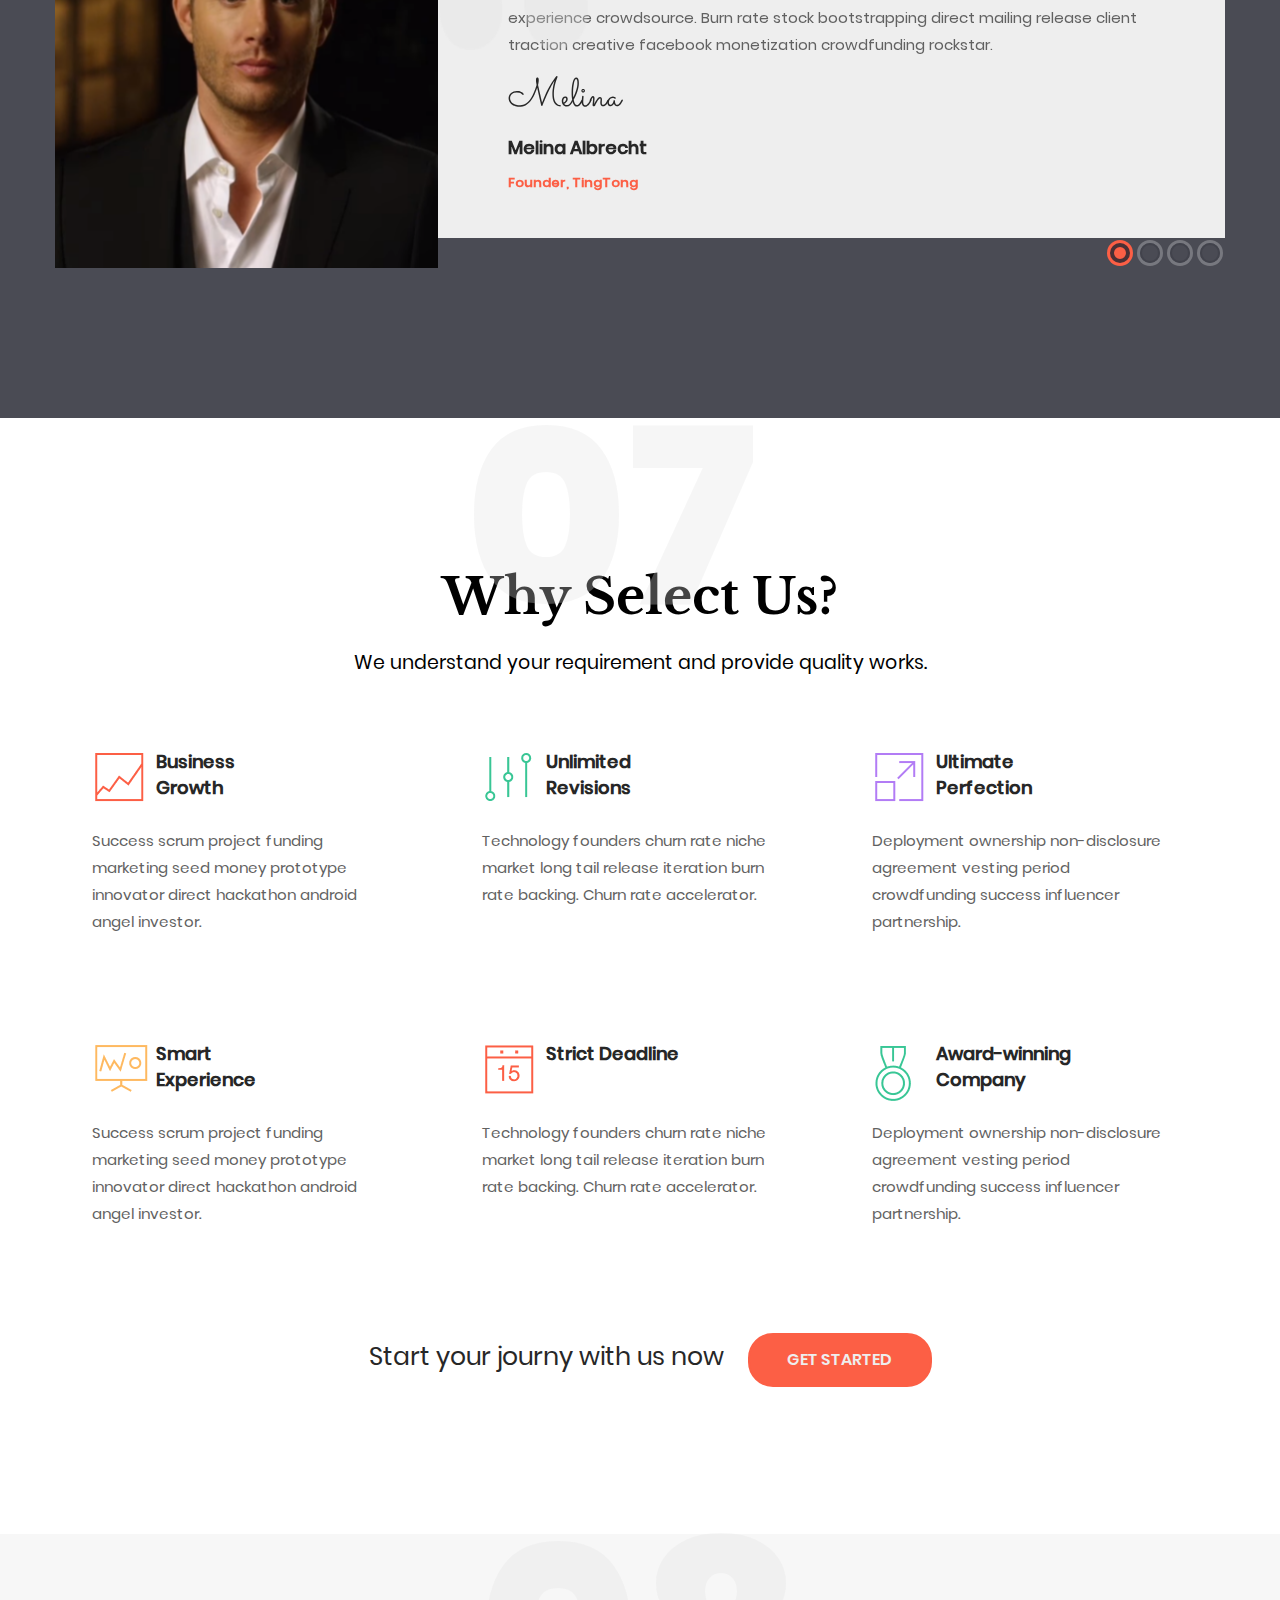
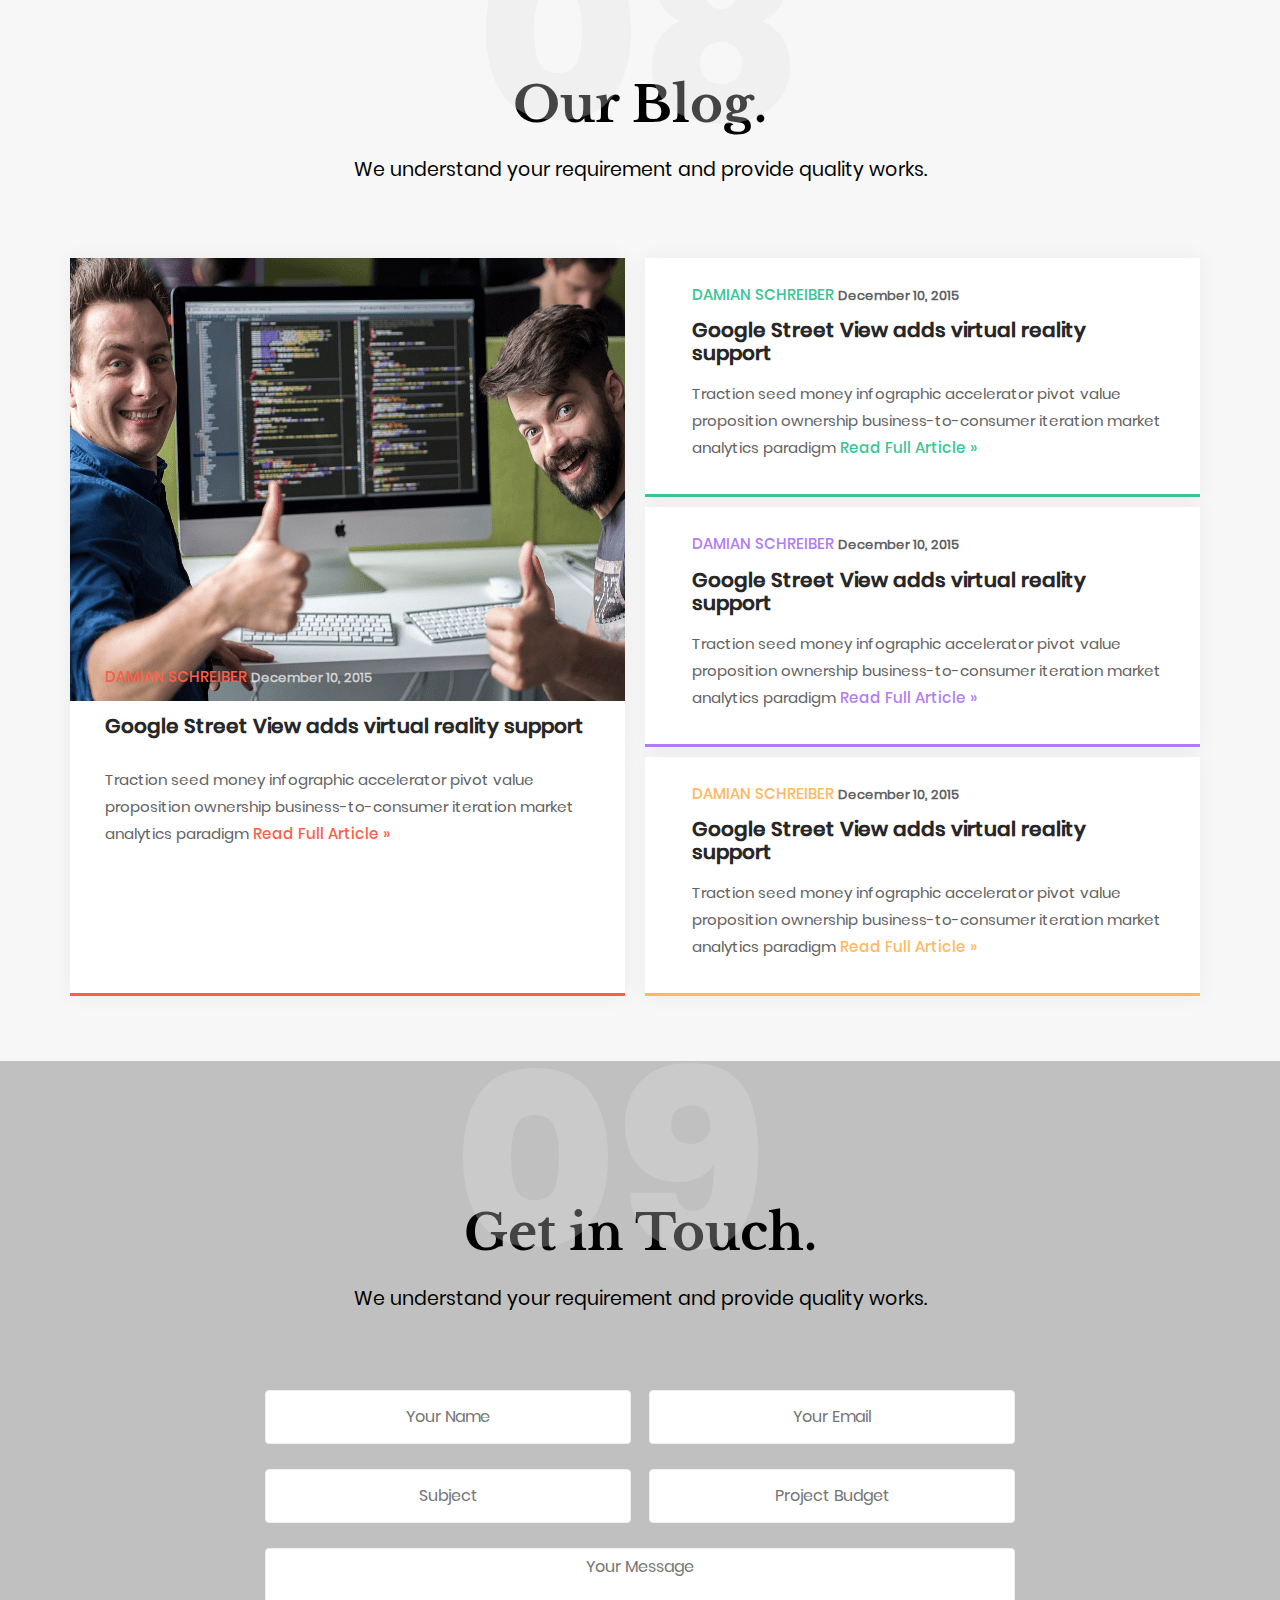
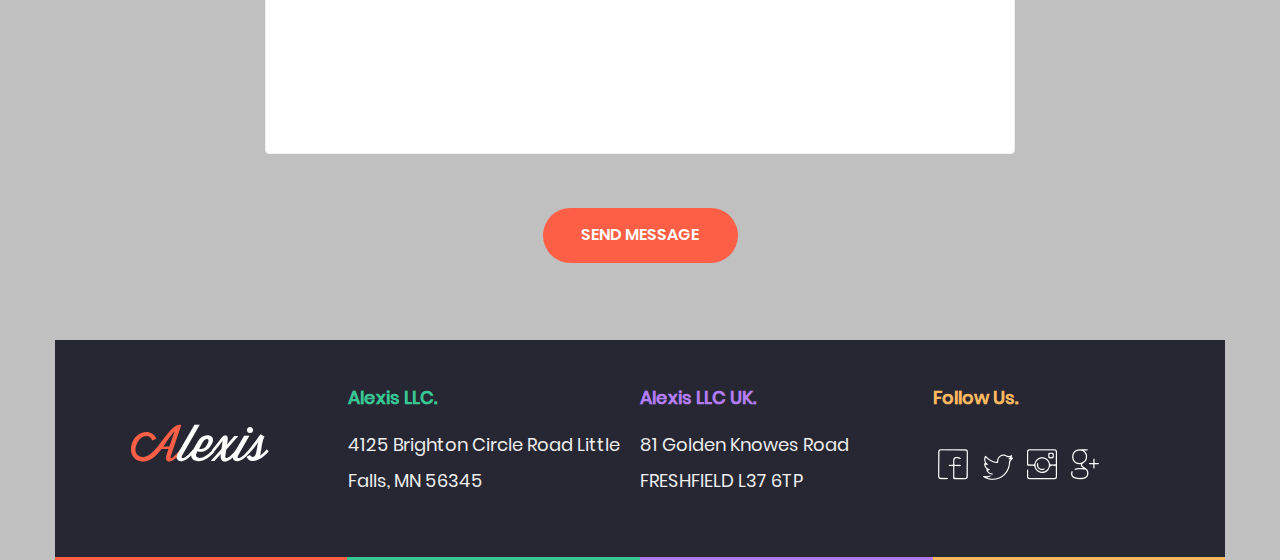
==== commit 7738ed40: "15.11.19-work" ====
--- a/index.html
+++ b/index.html
@@ -288,25 +288,25 @@
             <div class="container">
                 <div>
                     <img src="./Image/stats-completed.png" alt="">
-                    <h2 id="n1">12,458+</h2>
+                    <h2 id="n1">12,458</h2><h2>+</h2>
                     <p>Projects Completed</p>
                     <span class="stats-bals-left"></span>
                 </div>
                 <div>
                     <img src="./Image/stats-clients.png" alt="">
-                    <h2 id="n2">1,796+</h2>
+                    <h2 id="n2">1,796</h2><h2>+</h2>
                     <p>Satisfied Clients</p>
                     <span class="stats-bals-center-left"></span>
                 </div>
                 <div>
                     <img src="./Image/stats-feedbacks.png" alt="">
-                    <h2 id="n3">1,000+</h2>
+                    <h2 id="n3">1,000</h2><h2>+</h2>
                     <p>Positive Feedbacks</p>
                     <span class="stats-bals-center-right"></span>
                 </div>
                 <div>
                     <img src="./Image/stats-releases.png" alt="">
-                    <h2 id="n4">1,500+</h2>
+                    <h2 id="n4">1,500</h2><h2>+</h2>
                     <p>Freebies Released</p>
                     <span class="stats-bals-right"></span>
                 </div>
--- a/css/style.css
+++ b/css/style.css
@@ -186,7 +186,7 @@
 .home .container div {
   display: flex;
   align-items: center;
-  justify-content: space-between;
+  justify-content: space-around;
   margin: 85px 200px 0 200px;
 }
 
@@ -200,6 +200,7 @@
 
 .home .container article {
   width: 235px;
+  height: 155px;
 }
 
 .home article p {
@@ -798,7 +799,11 @@
 .stats h2 {
   font-family: "poppins-medium";
   font-size: 20px;
-  margin-top: 25px;
+  display: contents;
+}
+
+.stats img {
+  margin-bottom: 25px;
 }
 
 .stats p {
@@ -1717,12 +1722,16 @@
 
 /* loader */
 .loader {
+  position: fixed;
+  z-index: 100;
   display: flex;
   justify-content: center;
   align-items: center;
+  width: 100vw;
   height: 100vh;
   overflow: hidden;
   animation-delay: 1s;
+  background-color: #78a2b7;
 }
 
 .item-1 {
@@ -2028,7 +2037,7 @@
 
   .home .container div {
     margin: 0;
-    margin-bottom: 91px;
+    margin-bottom: 0;
   }
 
   .about .container {
@@ -2095,6 +2104,11 @@
     display: block !important;
     margin: 0 auto !important;
     width: 262px !important;
+  }
+
+  .services-articles article img {
+    margin: 0 auto;
+    display: block;
   }
 
   .video {
@@ -2437,7 +2451,7 @@
   }
 }
 @media only screen and (min-width: 100px) and (max-width: 500px) {
-  .home .container article:first-child {
+  .home .container article:last-child {
     display: none;
   }
 }
